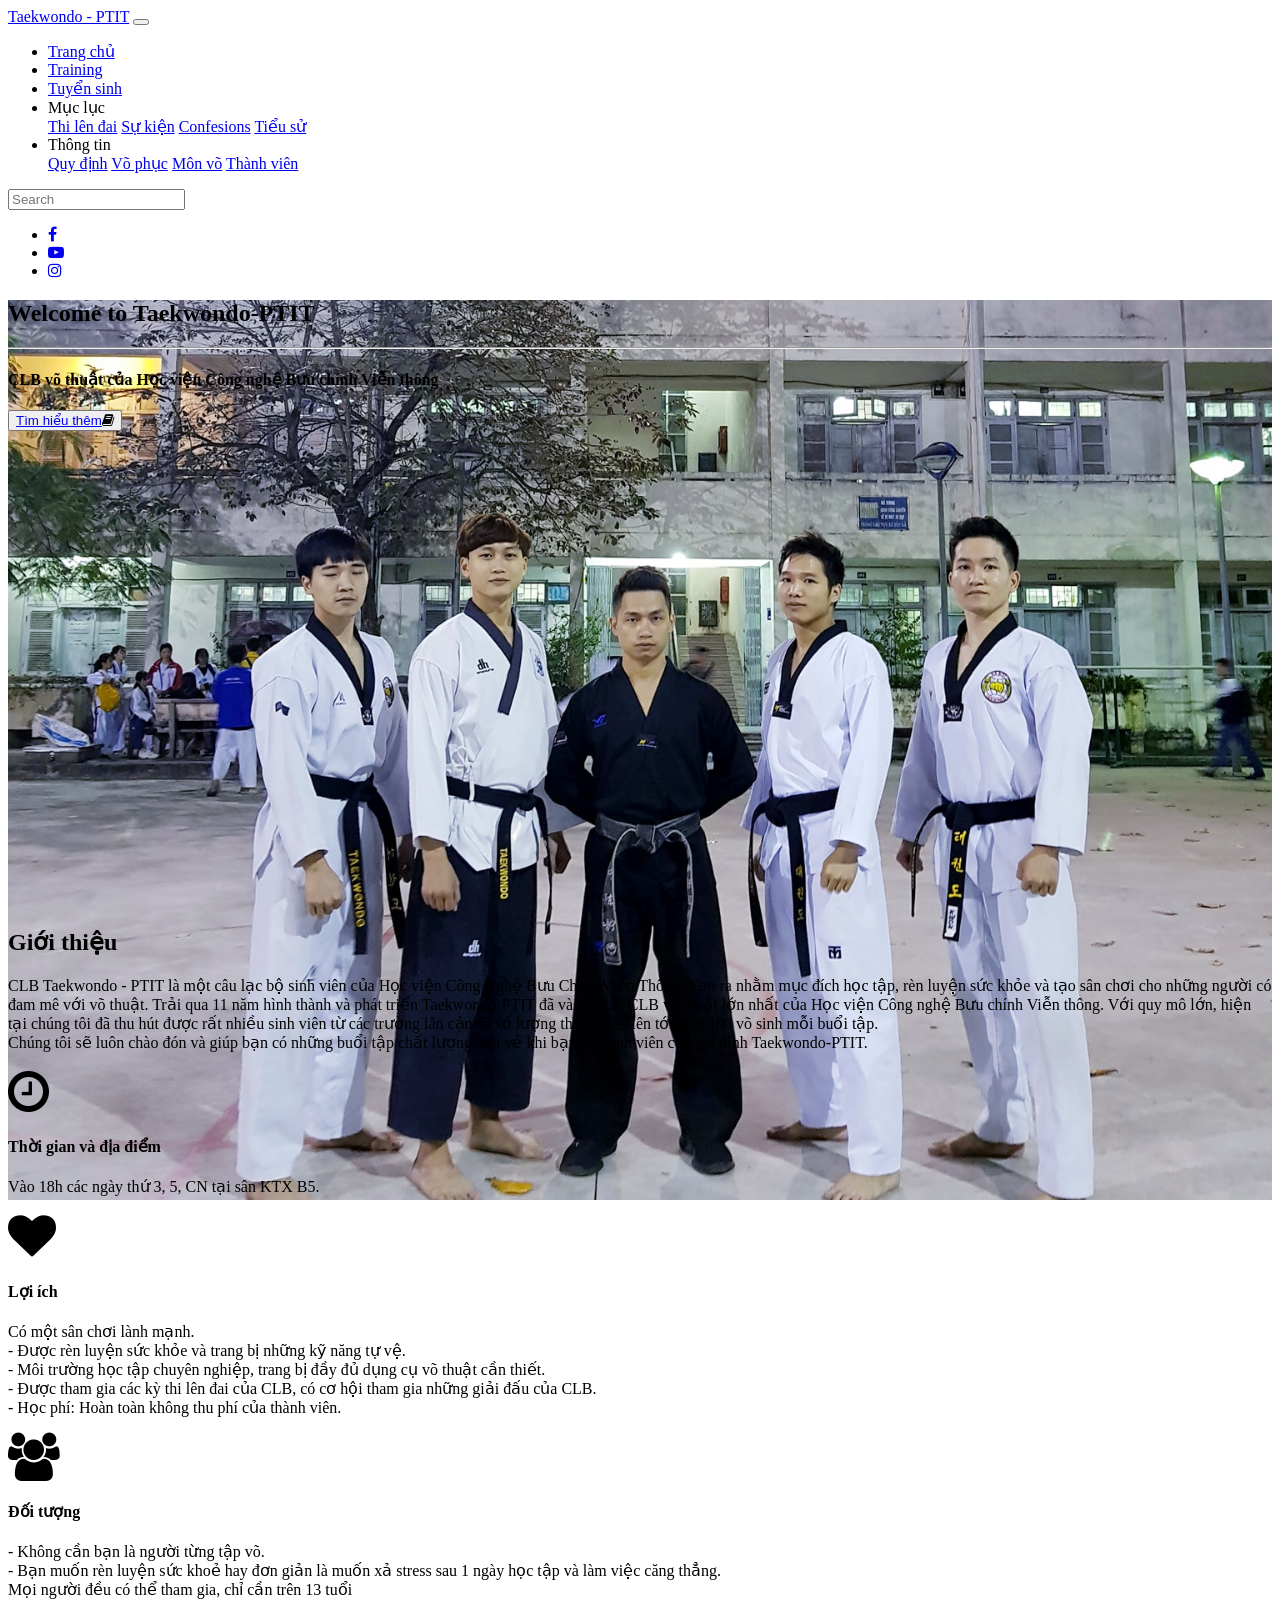
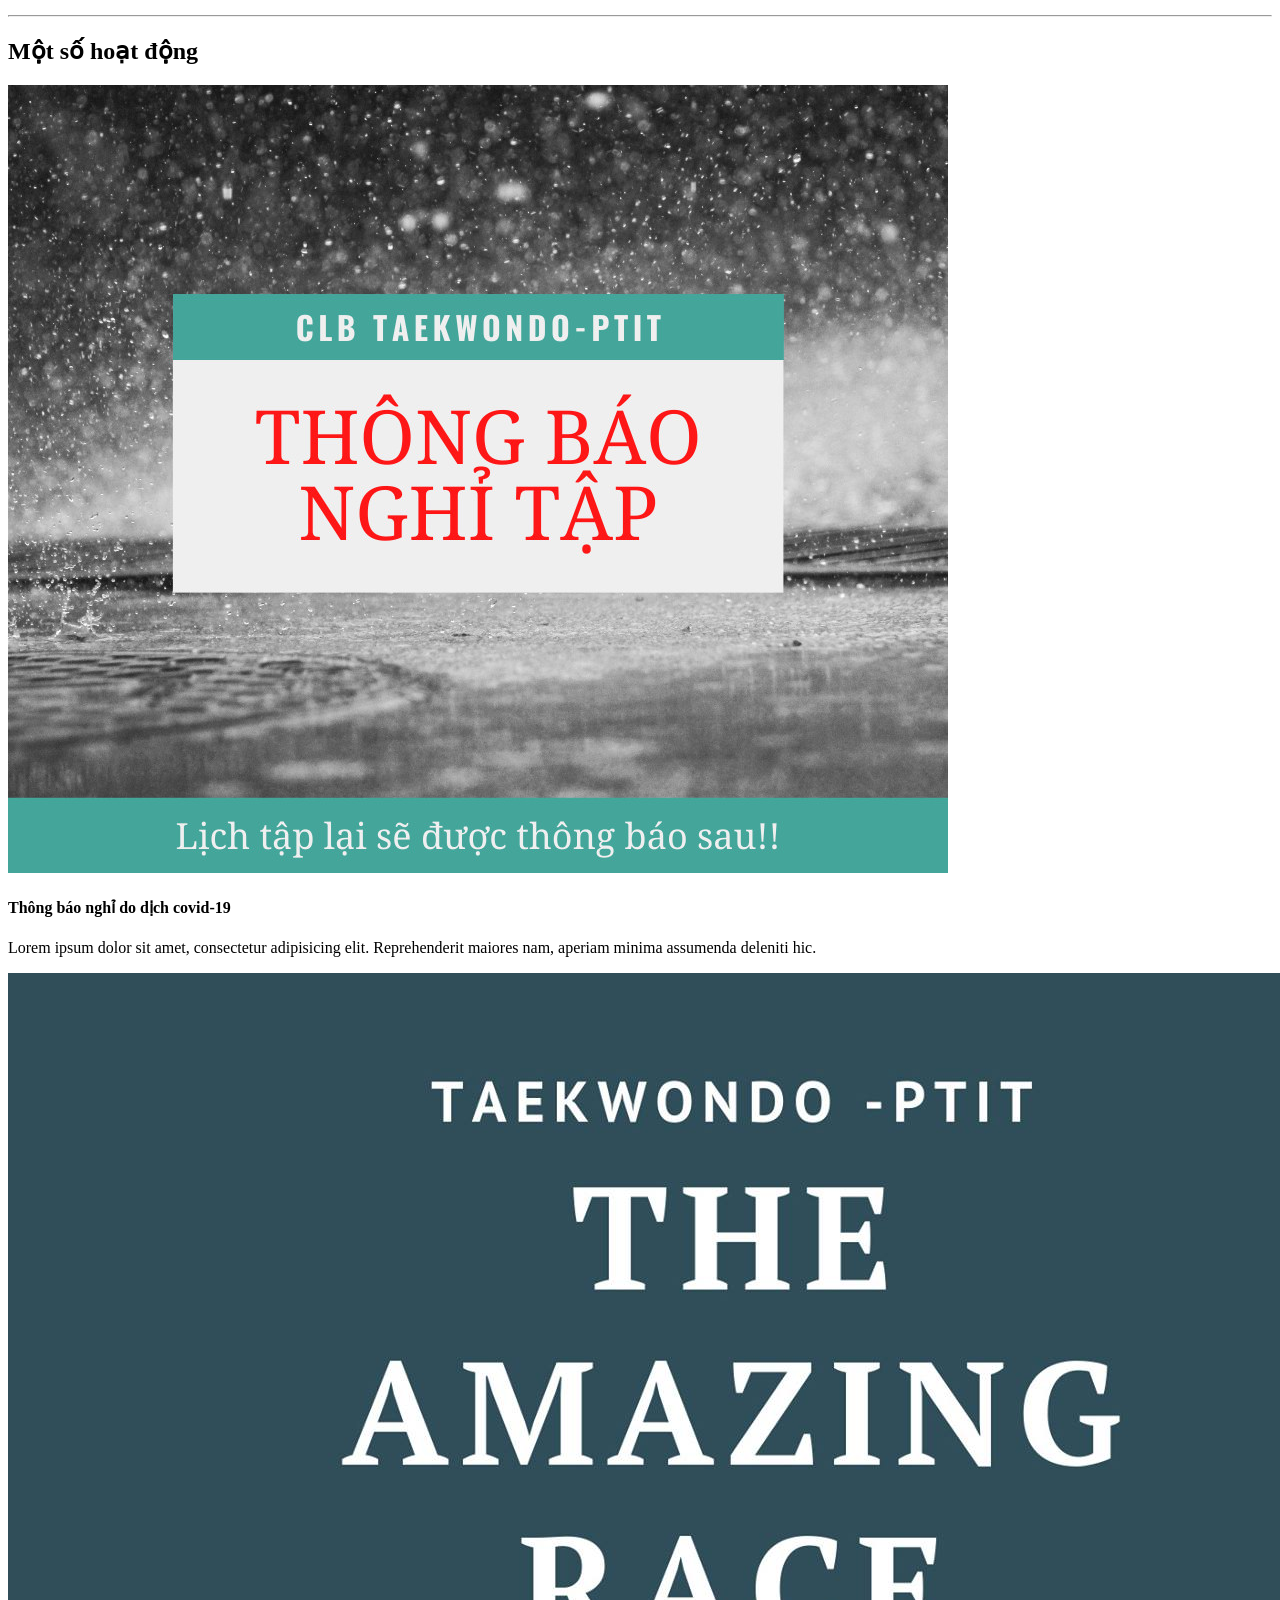
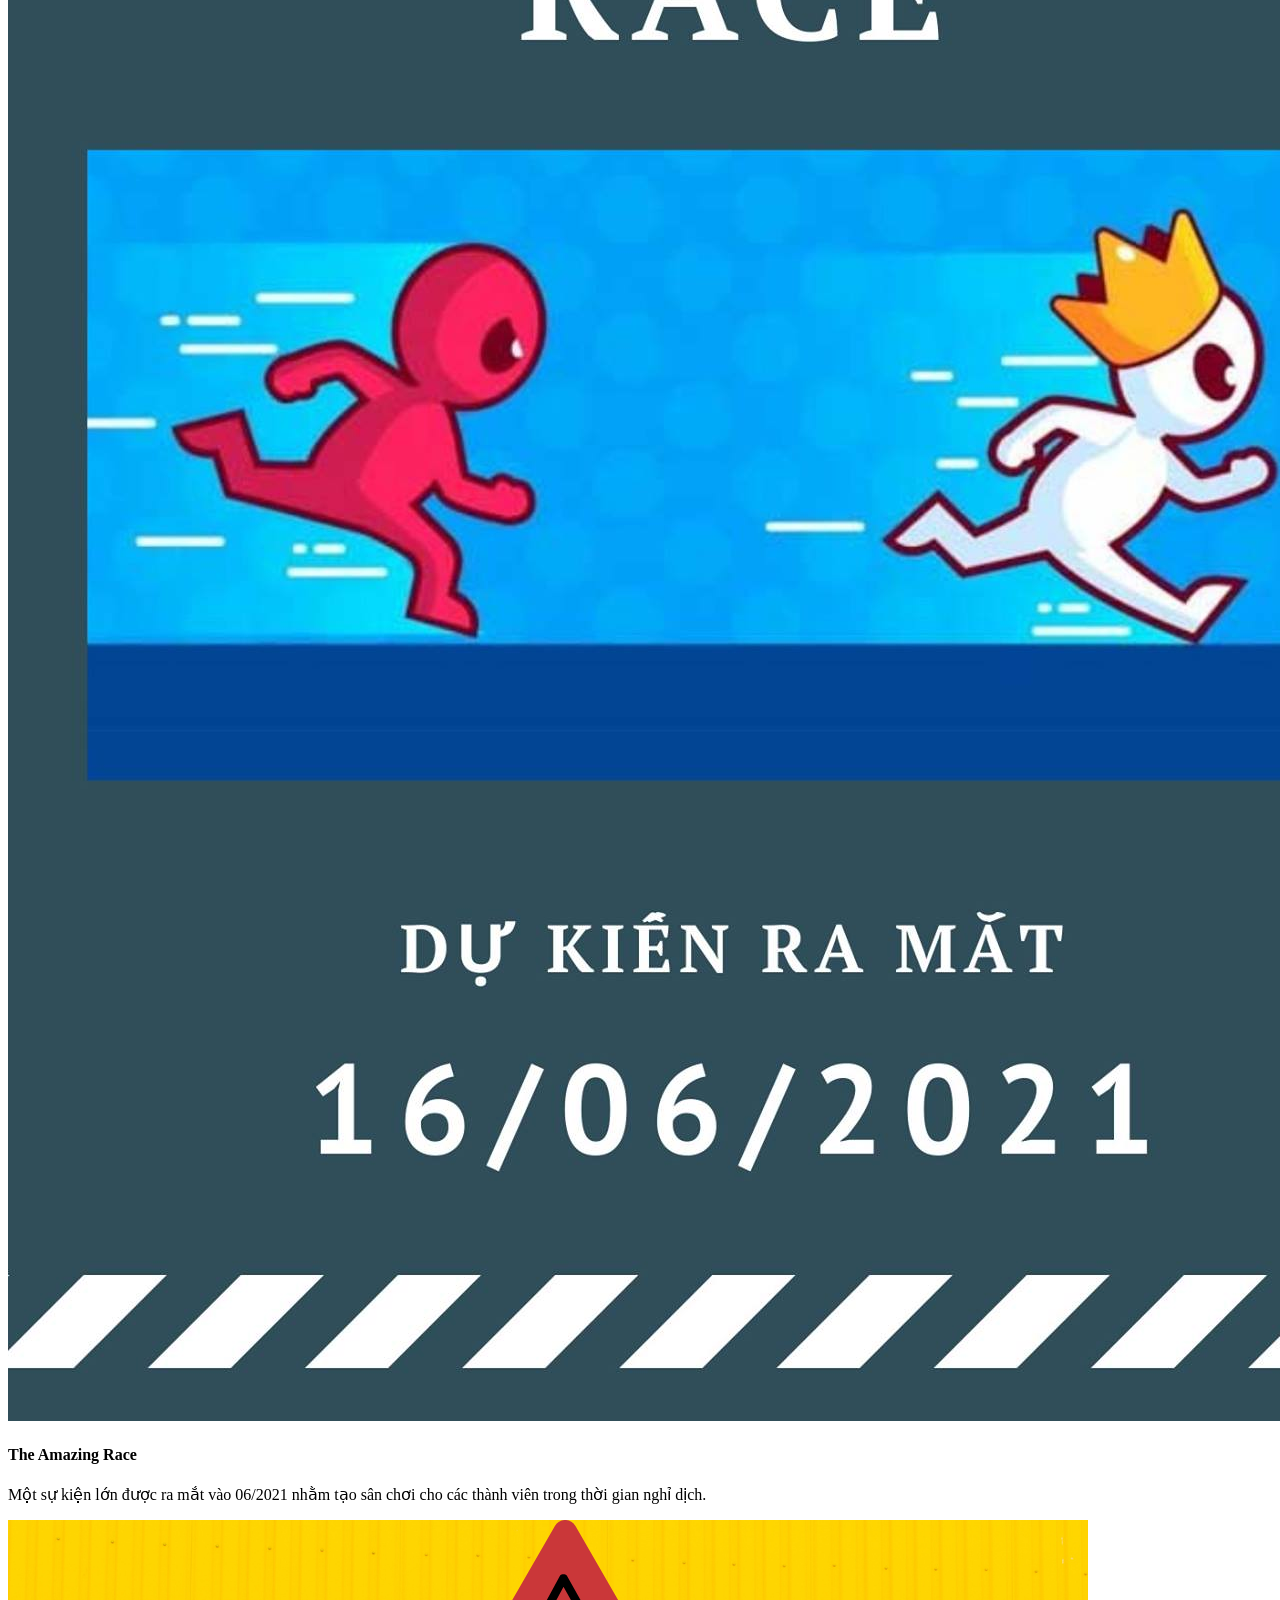
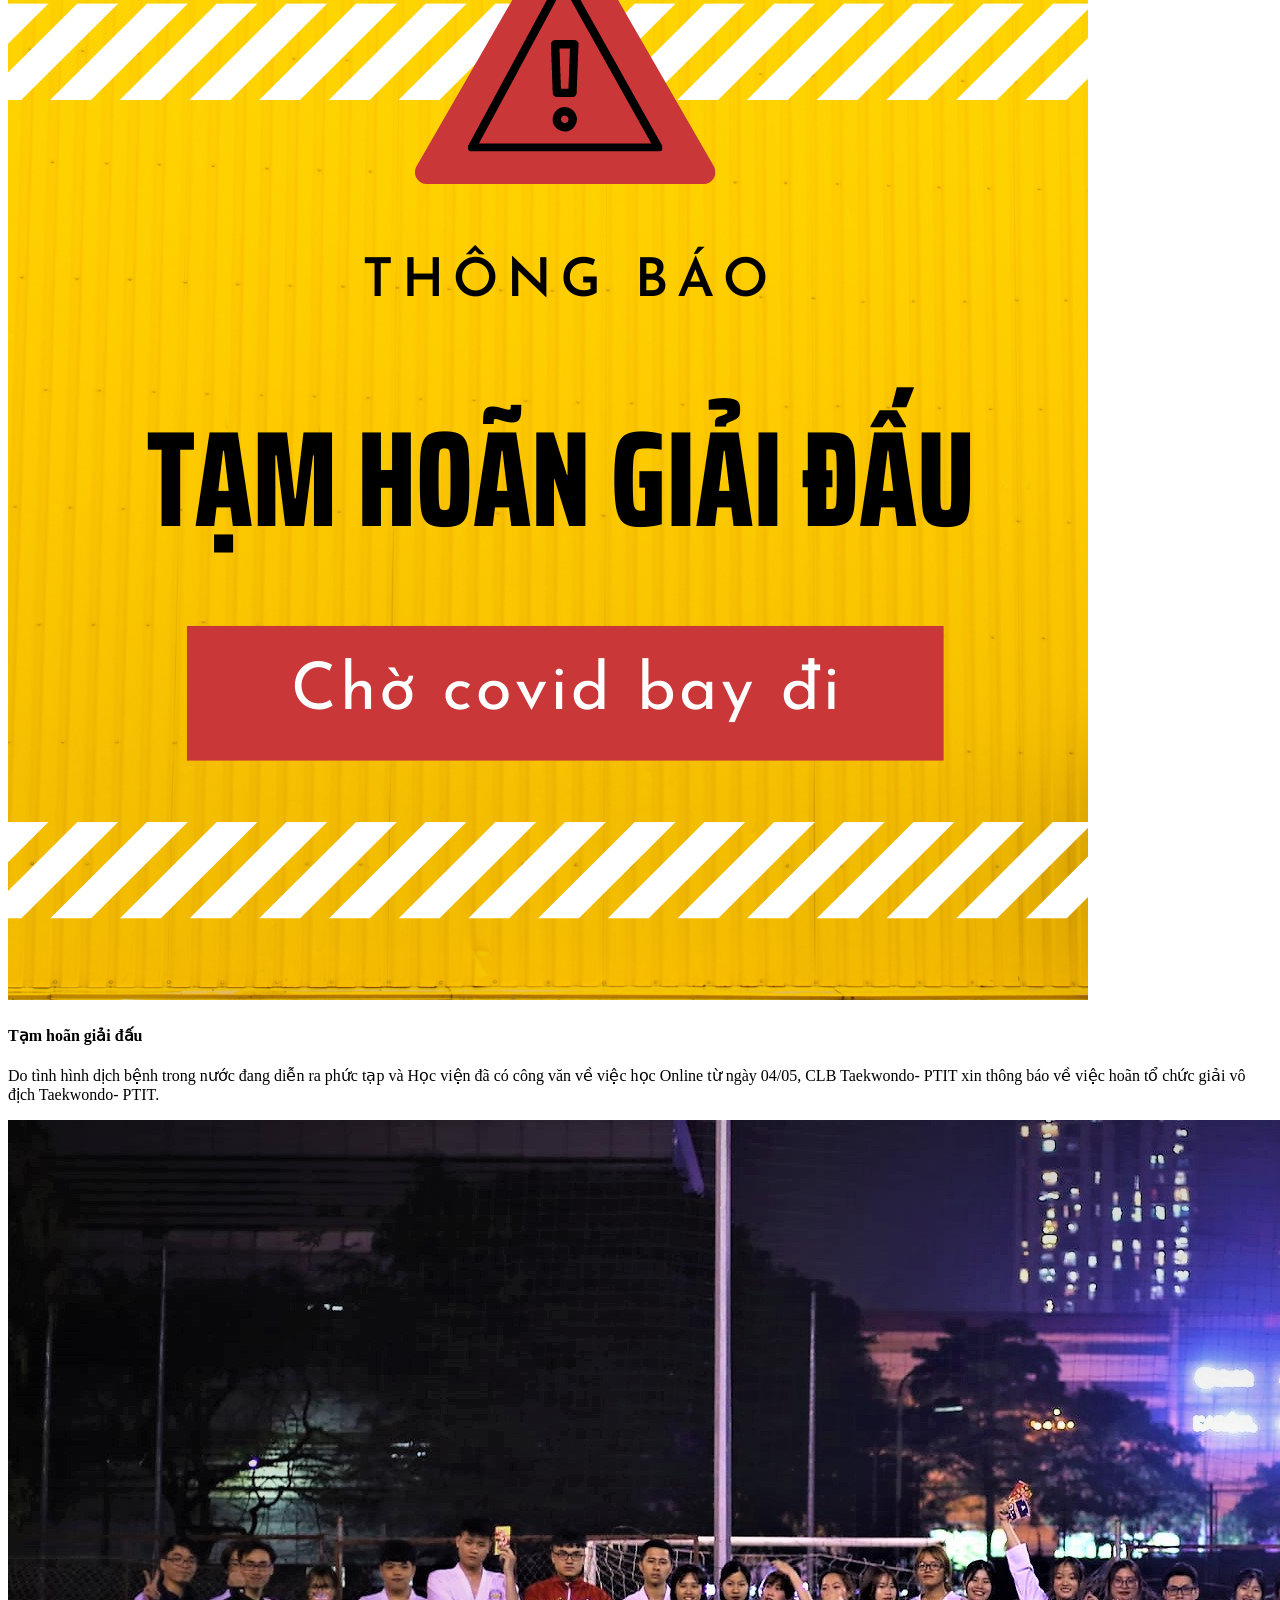
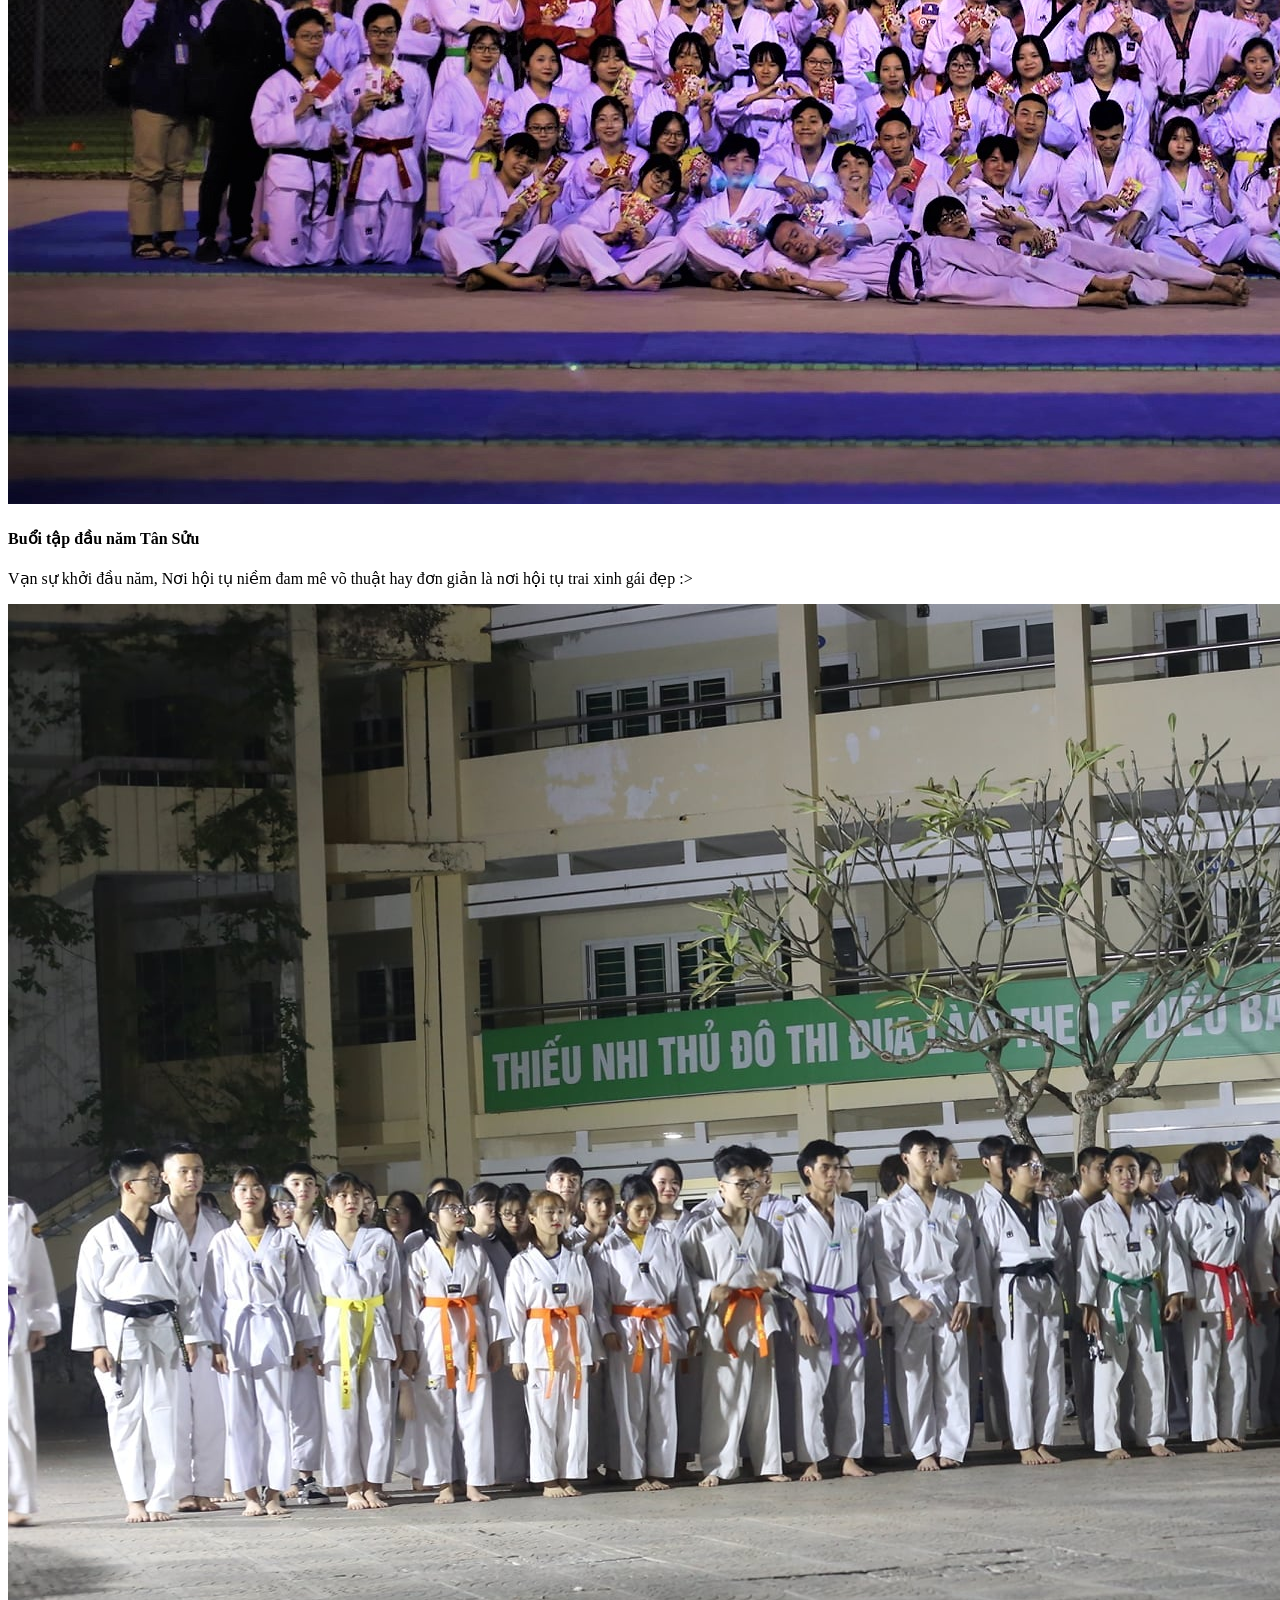
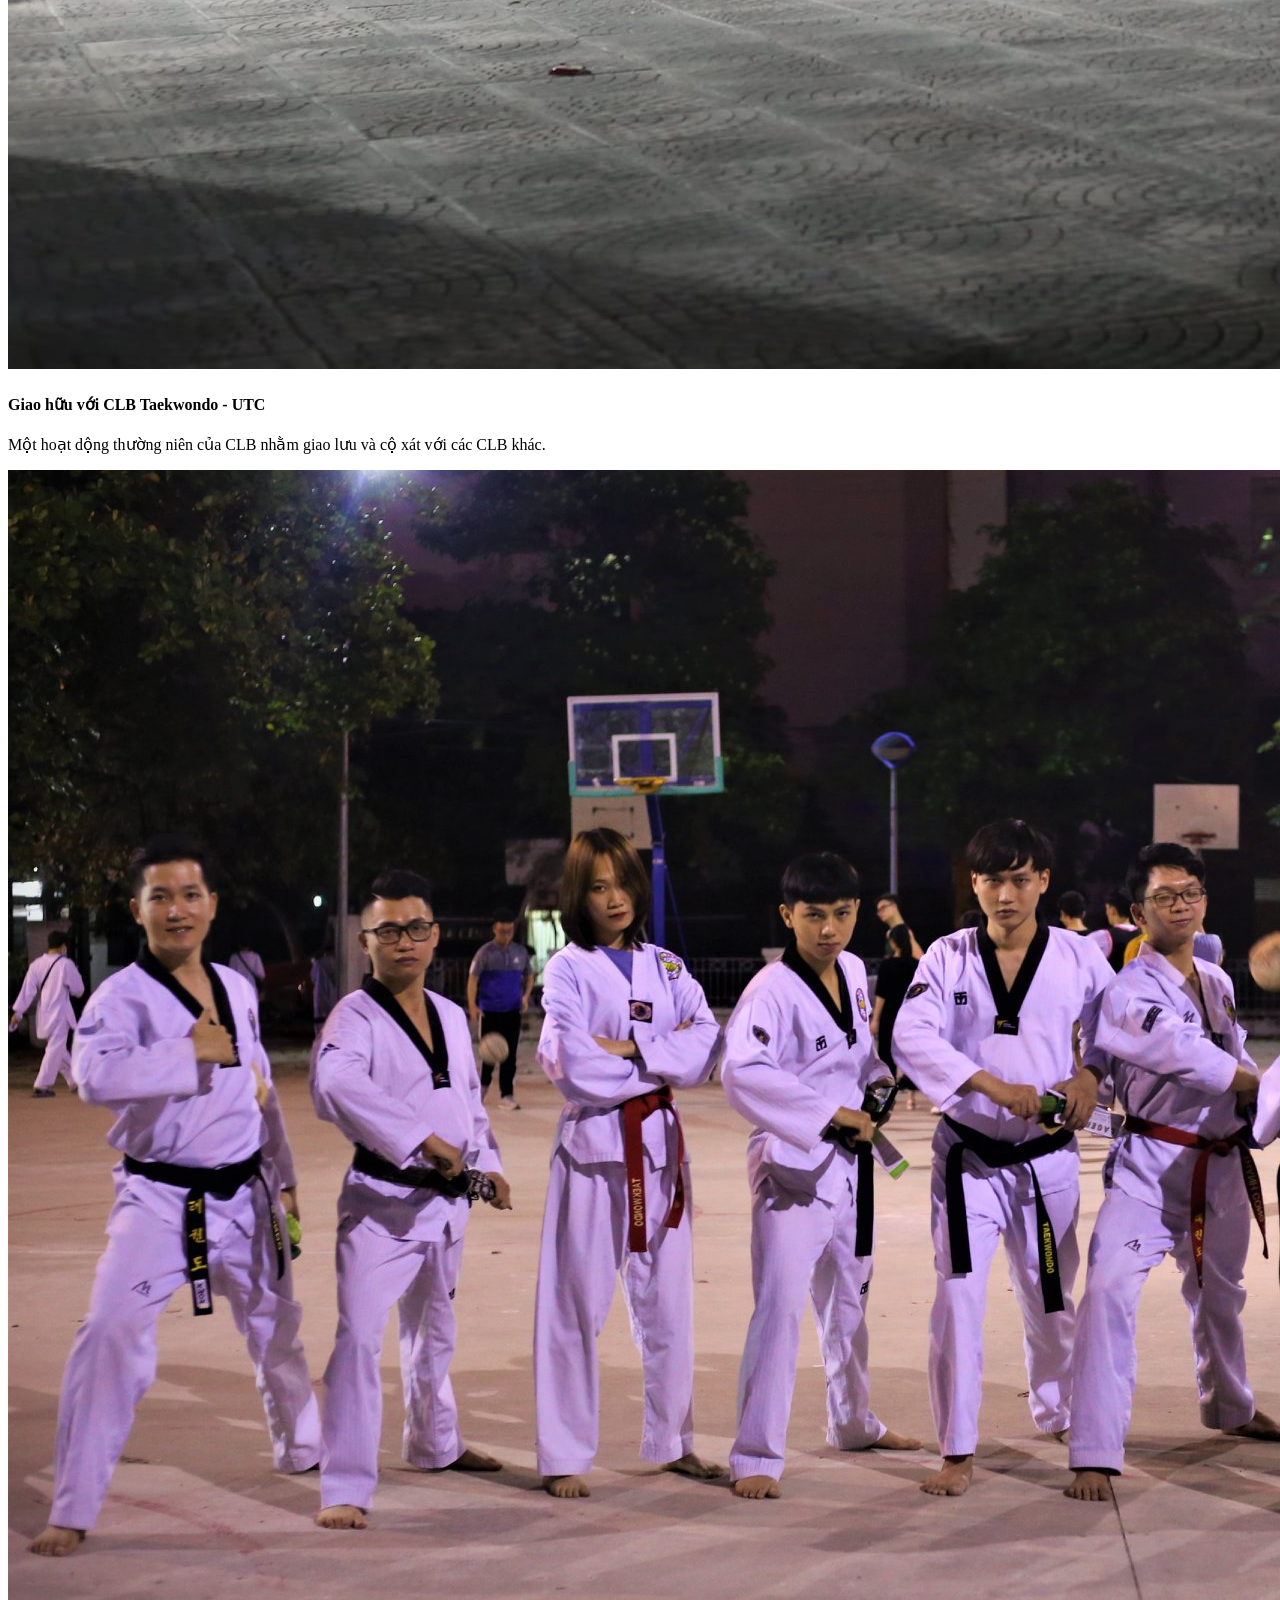
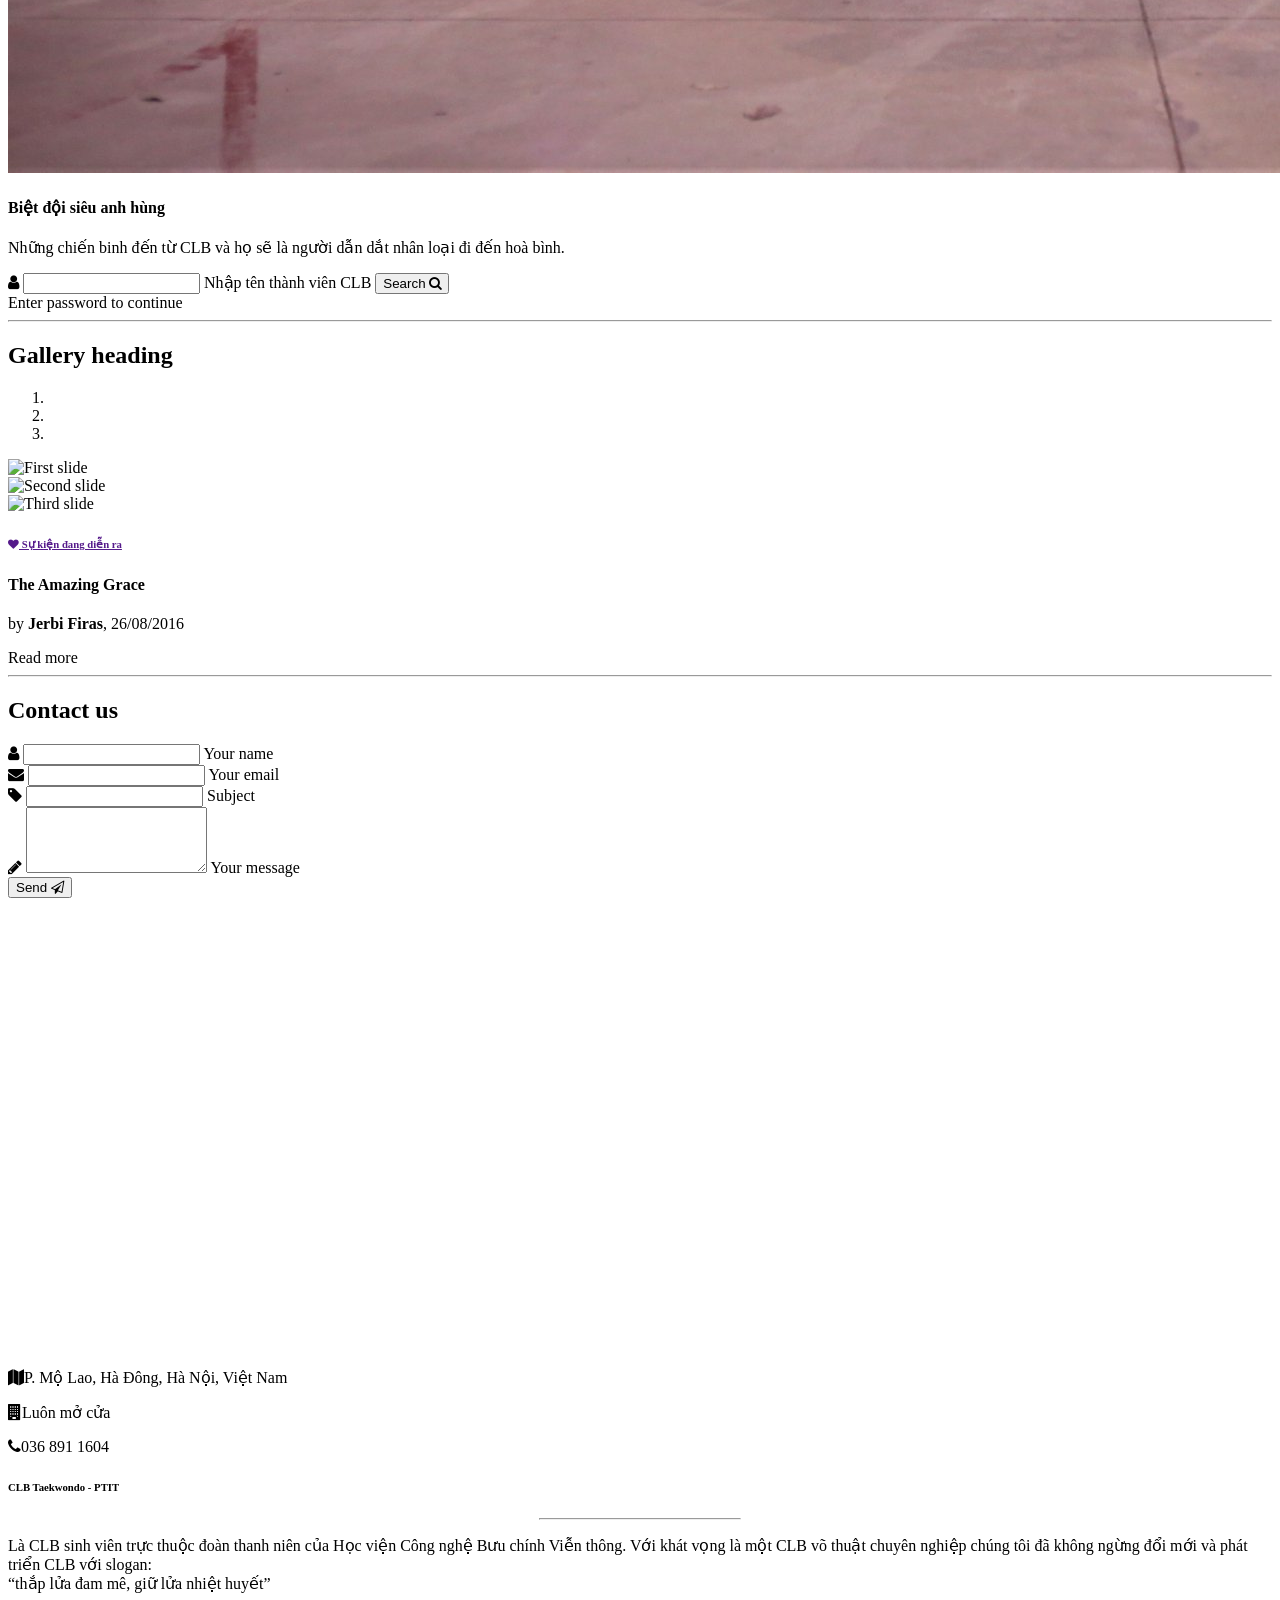
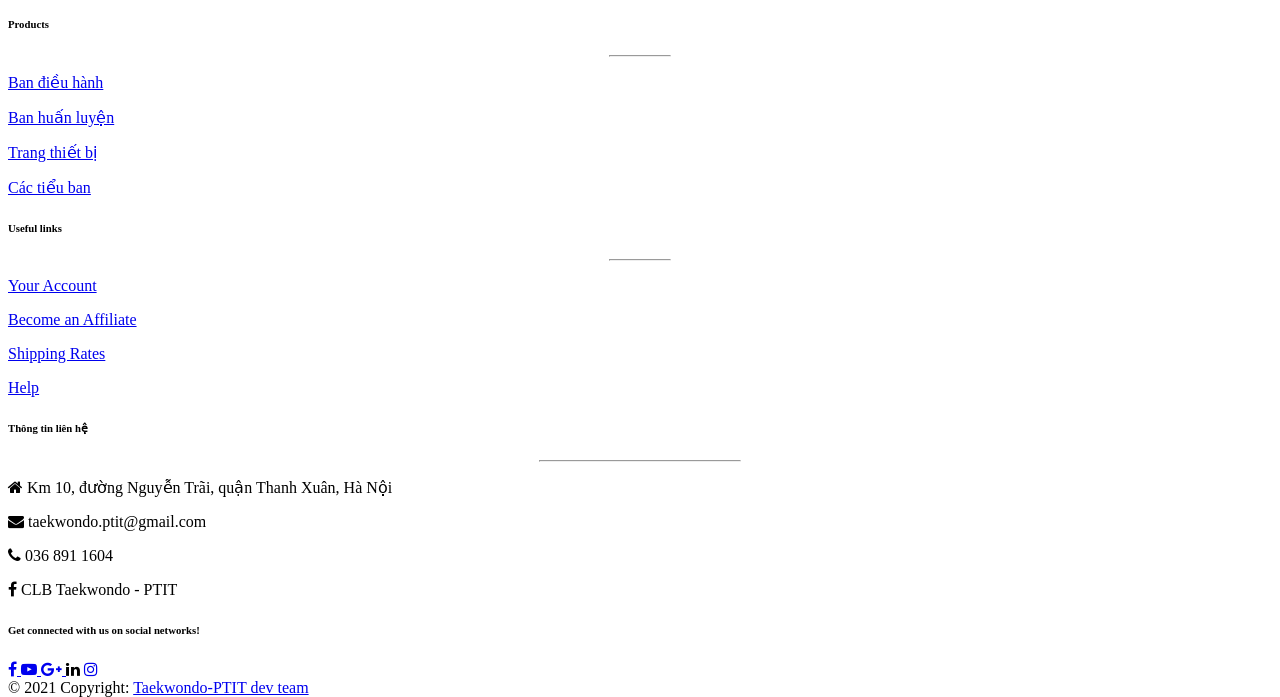
==== index.html @ e858c03c "suatrangsignup" ====
<!DOCTYPE html>
<html lang="en">

<head>
    <meta charset="utf-8">
    <meta name="viewport" content="width=device-width, initial-scale=1, shrink-to-fit=no">
    <meta http-equiv="x-ua-compatible" content="ie=edge">
    <link rel="shortcut icon" href="/favicon.ico">
    <title>Câu lạc bộ Taekwondo-PTIT</title>
    <!-- Font Awesome -->
    <link rel="stylesheet" href="https://maxcdn.bootstrapcdn.com/font-awesome/4.7.0/css/font-awesome.min.css">
    <!-- Bootstrap core CSS -->
    <link href="css/bootstrap.min.css" rel="stylesheet">
    <!-- Material Design Bootstrap -->
    <link href="css/mdb.min.css" rel="stylesheet">
    <!-- Your custom styles (optional) -->
    <link href="css/style.css" rel="stylesheet">
</head>

<body>
  <!--Main Navigation-->
  <header>
    <!--Navbar-->

    <nav class="navbar navbar-expand-lg navbar-dark fixed-top scrolling-navbar">

        <div class="container">

            <!-- Navbar brand -->
            <a class="navbar-brand" href="#">Taekwondo - PTIT</a>

            <!-- Collapse button -->
            <button class="navbar-toggler" type="button" data-toggle="collapse" data-target="#basicExampleNav" aria-controls="basicExampleNav"
                aria-expanded="false" aria-label="Toggle navigation">
                <span class="navbar-toggler-icon"></span>
            </button>

            <!-- Collapsible content -->
            <div class="collapse navbar-collapse" id="basicExampleNav">

                <!-- Links -->

<ul class="navbar-nav mr-auto smooth-scroll">
                    <li class="nav-item active">
                        <a class="nav-link" href="index.html">Trang chủ
                            <span class="sr-only">(current)</span>
                        </a>
                    </li>
                    <li class="nav-item">
                        <a class="nav-link" href="http://quiz.taek.cf">Training</a>
                    </li>
                    <li class="nav-item">
                        <a class="nav-link" href="signup.html">Tuyển sinh</a>
                    </li>

                    <!-- Dropdown -->
                    <li class="nav-item dropdown">
                        <a class="nav-link dropdown-toggle" id="navbarDropdownMenuLink" data-toggle="dropdown" aria-haspopup="true" aria-expanded="false">Mục lục</a>
                        <div class="dropdown-menu dropdown-primary" aria-labelledby="navbarDropdownMenuLink">
                            <a class="dropdown-item" href="#">Thi lên đai</a>
                            <a class="dropdown-item" href="#">Sự kiện</a>
                            <a class="dropdown-item" href="#">Confesions</a>
                            <a class="dropdown-item" href="#">Tiểu sử</a>
                        </div>
                    </li>

                    <li class="nav-item dropdown">
                        <a class="nav-link dropdown-toggle" id="navbarDropdownMenuLink" data-toggle="dropdown" aria-haspopup="true" aria-expanded="false">Thông tin</a>
                        <div class="dropdown-menu dropdown-primary" aria-labelledby="navbarDropdownMenuLink">
                            <a class="dropdown-item" href="#">Quy định</a>
                            <a class="dropdown-item" href="/vophuc.html">Võ phục</a>
                            <a class="dropdown-item" href="#">Môn võ</a>
                            <a class="dropdown-item" href="#">Thành viên</a>
                        </div>
                    </li>
                </ul>
                <!-- Links -->

                <form class="form-inline">
                    <div class="md-form mt-0">
                        <input class="form-control mr-sm-2" type="text" placeholder="Search" aria-label="Search">
                    </div>
                </form>
            </div>
            <!-- Collapsible content -->
            <!-- Social Icon  -->
            <ul class="navbar-nav nav-flex-icons">
                <li class="nav-item">
                    <a class="nav-link" href="https://www.facebook.com/taekwondo.ptit"><i class="fa fa-facebook"></i></a>
                </li>
                <li class="nav-item">
                    <a class="nav-link" href="https://www.youtube.com/c/PTITTaekwondo/featured"><i class="fa fa-youtube-play"></i></a>
                </li>
                <li class="nav-item">
                    <a class="nav-link" href="https://www.instagram.com/taekwondo.ptit/"><i class="fa fa-instagram"></i></a>
                </li>
            </ul>
        </div>
    </nav>
    <!--Mask-->
<div id="intro" class="view">

  <!--Mask-->
  <div id="intro" class="view">

      <div class="mask rgba-black-strong">

          <div class="container-fluid d-flex align-items-center justify-content-center h-100">

              <div class="row d-flex justify-content-center text-center">

                  <div class="col-md-10">

                      <!-- Heading -->
                      <h2 class="display-4 font-weight-bold white-text pt-5 mb-2">Welcome to Taekwondo-PTIT</h2>

                      <!-- Divider -->
                      <hr class="hr-light">

                      <!-- Description -->
                      <h4 class="white-text my-4">CLB võ thuật của Học viện Công nghệ Bưu chính Viễn thông</h4>
                      <button type="button" class="btn btn-outline-white"><a href="#end_headers" class="white-text my-4"><span></span>Tìm hiểu thêm</a><i class="fa fa-book ml-2"></i></button>
                      <section id="end_headers"></section>
                  </div>

              </div>

          </div>

      </div>

  </div>
  <!--/.Mask-->

</div>
<!--/.Mask-->
    <!--/.Navbar-->
  </header>
  <!--Main Navigation-->

  <!--Main layout-->
  <!--Main layout-->
  <main class="mt-5">
      <div class="container">

          <!--Section: Giới thiệu-->
          <section id="best-features">
            <!--Section: Giới thiệu-->
            <section id="Giới thiệu" class="text-center">

                <!-- Heading -->
                <h2 class="mb-5">Giới thiệu</h2>

                <!--Grid row-->
                <div class="row d-flex justify-content-center mb-4">

                    <!--Grid column-->
                    <div class="col-md-8">

                        <!-- Description -->
                        <p>CLB Taekwondo - PTIT là một câu lạc bộ sinh viên của Học viện Công Nghệ Bưu Chính Viễn Thông. Tạo ra nhằm mục đích học tập, rèn luyện sức khỏe và tạo sân chơi cho những người có đam mê với võ thuật. Trải qua 11 năm hình thành và phát triển Taekwondo-PTIT đã và đang là CLB võ thuật lớn nhất của Học viện Công nghệ Bưu chính Viễn thông.
                            Với quy mô lớn, hiện tại chúng tôi đã thu hút được rất nhiều sinh viên từ các trường lân cận và số lượng thành viên lên tới hơn 100 võ sinh mỗi buổi tập.<br>
                            Chúng tôi sẽ luôn chào đón và giúp bạn có những buổi tập chất lượng, vui vẻ khi bạn là thành viên của gia đình Taekwondo-PTIT.
                            
                        </p>
                    </div>
                    <!--Grid column-->

                </div>

                <div class="row">

                    <!--Grid column-->
                    <div class="col-md-4 mb-1">
                        <i class="fa fa-clock-o fa-3x light-green-text"></i>
                        <h4 class="my-4">Thời gian và địa điểm</h4>
                        <p>Vào 18h các ngày thứ 3, 5, CN tại sân KTX B5.
                        </p>
                    </div>
                    <!--Grid column-->

                    <!--Lợi ích-->
                    <div class="col-md-4 mb-1">
                        <i class="fa fa-heart fa-3x red-text" ></i>
                        <h4 class="my-4">Lợi ích</h4>
                        <p>Có một sân chơi lành mạnh.<br>
                            - Được rèn luyện sức khỏe và trang bị những kỹ năng tự vệ.<br>
                            - Môi trường học tập chuyên nghiệp, trang bị đầy đủ dụng cụ võ thuật cần thiết.<br>
                            - Được tham gia các kỳ thi lên đai của CLB, có cơ hội tham gia những giải đấu của CLB.<br>
                            - Học phí: Hoàn toàn không thu phí của thành viên.
                        </p>
                    </div>
                    <!--Lợi ích-->

                    <!--Đối tượng tham gia-->
                    <div class="col-md-4 mb-1">
                        <i class="fa fa-users fa-3x blue-text"></i>
                        <h4 class="my-4">Đối tượng</h4>
                        <p>
                            - Không cần bạn là người từng tập võ.<br>
                            - Bạn muốn rèn luyện sức khoẻ hay đơn giản là muốn xả stress sau 1 ngày học tập và làm việc căng thẳng. <br>
                            Mọi người đều có thể tham gia, chỉ cần trên 13 tuổi
                        </p>
                    </div>
                    <!--Đối tượng tham gia-->

                </div>
                <!--Grid row-->

              </section>
              <!--Section: Best Features-->


          </section>
          <!--Section: Best Features-->

          <hr class="my-5">

          <!--Section: Examples-->
          <!--Section: Examples-->
    <section id="examples" class="text-center">

        <!-- Heading -->
        <h2 class="mb-5 font-weight-bold">Một số hoạt động</h2>

        <!--Grid row-->
        <div class="row">

            <!--Grid column-->
            <div class="col-lg-4 col-md-12 mb-4">
                <!-- -->
                <div class="view overlay z-depth-1-half">
                    <img src="/img/hoatdong/thongbaonghi.jpg" class="img-fluid" alt="">
                    <div class="mask rgba-white-slight"></div>
                </div>

                <h4 class="my-4 font-weight-bold">Thông báo nghỉ do dịch covid-19</h4>
                <p class="grey-text">Lorem ipsum dolor sit amet, consectetur adipisicing elit. Reprehenderit maiores nam, aperiam minima
                    assumenda deleniti hic.</p>

            </div>
            <!--Grid column-->

            <!--Hoạt động mới-->
            <div class="col-lg-4 col-md-12 mb-4">

                <div class="view overlay z-depth-1-half">
                    <img src="/img/hoatdong/amazingrace.jpg" class="img-fluid" alt="">
                    <div class="mask rgba-white-slight"></div>
                </div>

                <h4 class="my-4 font-weight-bold">The Amazing Race</h4>
                <p class="grey-text">Một sự kiện lớn được ra mắt vào 06/2021 nhằm tạo sân chơi cho các thành viên trong thời gian nghỉ dịch.</p>

            </div>
            <!--Hoạt động mới-->

            <!--Grid column-->
            <div class="col-lg-4 col-md-6 mb-4">

                <div class="view overlay z-depth-1-half">
                    <img src="/img/hoatdong/tamhoangiai.png" class="img-fluid" alt="">
                    <div class="mask rgba-white-slight"></div>
                </div>

                <h4 class="my-4 font-weight-bold">Tạm hoãn giải đấu</h4>
                <p class="grey-text">Do tình hình dịch bệnh trong nước đang diễn ra phức tạp và Học viện đã có công văn về việc học Online từ ngày 04/05, CLB Taekwondo- PTIT xin thông báo về việc hoãn tổ chức giải vô địch Taekwondo- PTIT.</p>

            </div>
            <!--Grid column-->

        </div>
        <!--Grid row-->

        <!--Grid row-->
        <div class="row">

            <!--Grid column-->
            <div class="col-lg-4 col-md-12 mb-4">

                <div class="view overlay z-depth-1-half">
                    <img src="/img/hoatdong/buoitapdaunam.jpg" class="img-fluid" alt="">
                    <div class="mask rgba-white-slight"></div>
                </div>

                <h4 class="my-4 font-weight-bold">Buổi tập đầu năm Tân Sửu</h4>
                <p class="grey-text">Vạn sự khởi đầu năm,
                    Nơi hội tụ niềm đam mê võ thuật hay đơn giản là nơi hội tụ trai xinh gái đẹp :></p>

            </div>
            <!--Grid column-->

            <!--Grid column-->
            <div class="col-lg-4 col-md-6 mb-4">

                <div class="view overlay z-depth-1-half">
                    <img src="/img/hoatdong/giaohuuUTC.jpg" class="img-fluid" alt="">
                    <div class="mask rgba-white-slight"></div>
                </div>

                <h4 class="my-4 font-weight-bold">Giao hữu với CLB Taekwondo - UTC</h4>
                <p class="grey-text">Một hoạt dộng thường niên của CLB nhằm giao lưu và cộ xát với các CLB khác.</p>

            </div>
            <!--Grid column-->

            <!--Grid column-->
            <div class="col-lg-4 col-md-6 mb-4">

                <div class="view overlay z-depth-1-half">
                    <img src="/img/hoatdong/bietdoisieuanhhung.jpg" class="img-fluid" alt="">
                    <div class="mask rgba-white-slight"></div>
                </div>

                <h4 class="my-4 font-weight-bold">Biệt đội siêu anh hùng</h4>
                <p class="grey-text">Những chiến binh đến từ CLB và họ sẽ là người dẫn dắt nhân loại đi đến hoà bình.</p>

            </div>
            <!--Grid column-->

        </div>
        <!--Grid row-->

    </section>
    <section>
    <!--Section: Examples-->
          <!--Section: Examples-->
    <div class="row">
        <div class="col-lg-5 col-md-12">
			<div class="md-form form-sm"> <i class="fa fa-user prefix grey-text"></i>
			  <input type="text" id="searchInput" class="form-control form-control-sm" autocomplete="off">
			  <label for="searchInput">Nhập tên thành viên CLB</label>
				  <button class="btn btn-primary" id="searchButton">Search <i class="fa fa-search ml-1"></i></button>
			  <div class="text-center mt-4">
			  </div>
		   </div>
			<div class="loginForm">
			    <label class="loginForm"for="password">Enter password to continue</label>
			    <input type="password" class="loginForm form-control form-control-sm" id="passwordInput" placeholder="Password" style="display: none;" width="500px" height="30px">
			    <button type="button" class="loginForm btn btn-primary" id="loginButton" style="display: none;">Login <i class="fa fa-sign-in ml-1"></i></button>
			</div>
            <div id="searchResult"></div>
		</div>
        
    </div>
    </section>
          <hr class="my-5">

          <!--Section: Gallery-->
          <!--Section: Gallery-->
  <section id="gallery">

      <!-- Heading -->
      <h2 class="mb-5 font-weight-bold text-center">Gallery heading</h2>

      <!--Grid row-->
      <div class="row">

          <!--Grid column-->
          <!--Grid column-->
<div class="col-md-6 mb-4">

    <!--Carousel Wrapper-->
    <div id="carousel-example-1z" class="carousel slide carousel-fade" data-ride="carousel">
        <!--Indicators-->
        <ol class="carousel-indicators">
            <li data-target="#carousel-example-1z" data-slide-to="0" class="active"></li>
            <li data-target="#carousel-example-1z" data-slide-to="1"></li>
            <li data-target="#carousel-example-1z" data-slide-to="2"></li>
        </ol>
        <!--/.Indicators-->
        <!--Slides-->
        <div class="carousel-inner z-depth-1-half" role="listbox">
            <!--First slide-->
            <div class="carousel-item active">
                <img class="d-block w-100" src="/img/hoatdong/sukien/theamazingrace2021/BlueMoon.jpg" alt="First slide">
            </div>
            <!--/First slide-->
            <!--Second slide-->
            <div class="carousel-item">
                <img class="d-block w-100" src="https://mdbootstrap.com/img/Photos/Others/images/85.jpg" alt="Second slide">
            </div>
            <!--/Second slide-->
            <!--Third slide-->
            <div class="carousel-item">
                <img class="d-block w-100" src="https://mdbootstrap.com/img/Photos/Others/images/86.jpg" alt="Third slide">
            </div>
            <!--/Third slide-->
        </div>
        <!--/.Slides-->
        <!--Controls-->
        <a class="carousel-control-prev" href="#carousel-example-1z" role="button" data-slide="prev">
            <span class="carousel-control-prev-icon" aria-hidden="true"></span>
            <span class="sr-only">Previous</span>
        </a>
        <a class="carousel-control-next" href="#carousel-example-1z" role="button" data-slide="next">
            <span class="carousel-control-next-icon" aria-hidden="true"></span>
            <span class="sr-only">Next</span>
        </a>
        <!--/.Controls-->
    </div>
    <!--/.Carousel Wrapper-->

</div>
<!--Grid column-->
          <div class="col-md-6 mb-4">
            <!--Grid column-->
            <div class="col-md-6">

                <!--Excerpt-->
                <a href="" class="teal-text">
                    <h6 class="pb-1"><i class="fa fa-heart"></i><strong> Sự kiện đang diễn ra </strong></h6>
                </a>
                <h4 class="mb-3"><strong>The Amazing Grace</strong></h4>
                <!--cmt FB-->
                <div id="fb-root" class="col-lg-4 col-md-6"></div>
                <script async defer crossorigin="anonymous" src="https://connect.facebook.net/vi_VN/sdk.js#xfbml=1&version=v11.0&appId=285078402724803&autoLogAppEvents=1" nonce="M5iCdCdW"></script>
        
                <div class="fb-comments" data-href="https://www.facebook.com/taekwondo.ptit/posts/4247900958662551" data-width="" data-numposts="5">
                </div>
                <div class="col-lg-1 col-md-12"></div>
                <!--cmt fb-->
                <p>by <a><strong>Jerbi Firas</strong></a>, 26/08/2016</p>
                <a class="btn btn-primary btn-md">Read more</a>

            </div>
            <!--Grid column-->


          </div>
          <!--Grid column-->

          <!--Grid column-->
          <div class="col-md-6">



          </div>
          <!--Grid column-->

      </div>
      <!--Grid row-->

  </section>
  <!--Section: Gallery-->
          <!--Section: Gallery-->

          <hr class="my-5">

          <!--Section: Contact-->
          <!--Section: Contact-->
    <section id="contact">

        <!-- Heading -->
        <h2 class="mb-5 font-weight-bold text-center">Contact us</h2>

        <!--Grid row-->
        <div class="row">

          <!--Grid column-->
    <div class="col-lg-5 col-md-12">
      <!-- Form contact -->
      <form class="p-5">
        <div class="md-form form-sm"> <i class="fa fa-user prefix grey-text"></i>
          <input type="text" id="form3" class="form-control form-control-sm">
          <label for="form3">Your name</label>
        </div>
        <div class="md-form form-sm"> <i class="fa fa-envelope prefix grey-text"></i>
          <input type="text" id="form2" class="form-control form-control-sm">
          <label for="form2">Your email</label>
        </div>
        <div class="md-form form-sm"> <i class="fa fa-tag prefix grey-text"></i>
          <input type="text" id="form32" class="form-control form-control-sm">
          <label for="form34">Subject</label>
        </div>
        <div class="md-form form-sm"> <i class="fa fa-pencil prefix grey-text"></i>
          <textarea type="text" id="form8" class="md-textarea form-control form-control-sm" rows="4"></textarea>
          <label for="form8">Your message</label>
        </div>
        <div class="text-center mt-4">
          <button class="btn btn-primary">Send <i class="fa fa-paper-plane-o ml-1"></i></button>
        </div>
      </form>
      <!-- Form contact -->
    </div>
    <!--Grid column-->
        <div class="col-lg-2 col-md-12">



        </div>
        <!--Grid column-->

        <!--Grid column-->
        <div class="col-lg-5 col-md-12">

          <!--Google map-->
          <!-- <div id="map-container" class="z-depth-1-half map-container mb-5" style="height: 400px"></div> -->
          <iframe src="https://www.google.com/maps/embed?pb=!1m18!1m12!1m3!1d59614.138624759544!2d105.74406439994821!3d20.95718654436127!2m3!1f0!2f0!3f0!3m2!1i1024!2i768!4f13.1!3m3!1m2!1s0x3135ade1a3c1bb5d%3A0x5672057fb1892ed3!2zSOG7jWMgVmnhu4duIEPDtG5nIG5naOG7hyBCxrB1IENow61uaCBWaeG7hW4gVGjDtG5nIEjDoCBO4buZaQ!5e0!3m2!1svi!2s!4v1624217800967!5m2!1svi!2s" width="100%" height="450" style="border:0;" allowfullscreen="" loading="lazy"></iframe>
          <!--Grid row-->
          <div class="row text-center">

              <!--Grid column-->
              <div class="col-lg-4 col-md-12 mb-3">

                  <p><i class="fa fa-map fa-1x mr-2 grey-text"></i>P. Mộ Lao, Hà Đông, Hà Nội, Việt Nam</p>

              </div>
              <!--Grid column-->

              <!--Grid column-->
              <div class="col-lg-4 col-md-6 mb-3">

                  <p><i class="fa fa-building fa-1x mr-2 grey-text"></i>Luôn mở cửa</p>

              </div>
              <!--Grid column-->

              <!--Grid column-->
              <div class="col-lg-4 col-md-6 mb-3">

                  <p><i class="fa fa-phone fa-1x mr-2 grey-text"></i>036 891 1604</p>

              </div>
              <!--Grid column-->

          </div>
          <!--Grid row-->
          <!--Thông tin thành viên-->
        </div>
        <div class="col-lg-3 col-md-12"> </div>
        <div class="col-lg-3 col-md-12"> </div>

        <!--Grid column-->
        <div class="col-lg-5 col-md-12"> </div>
        <div class="col-lg-6 col-md-12">
		</div>
        <div class="col-lg-3 col-md-12"> </div>

<script>
    var searchInput     = document.getElementById("searchInput");
	var searchButton    = document.getElementById("searchButton");
	var passwordInput   = document.getElementById("passwordInput");
	var loginButton     = document.getElementById("loginButton");
    var password;
    var memberXML = new Document;
    var memberArray = new Array();
    var xget = new XMLHttpRequest();
	xget.onreadystatechange = function() {
        if (this.readyState == 4 && this.status == 200) {
        memberXML = this.responseXML;
        password = getPassword(memberXML);
        memberArray = createMemberArray(memberXML);
        autocomplete(searchInput, memberArray);
        }
    };
    xget.open("GET", "members.xml", true);
    xget.send();

    function autocomplete(inp, arr) {
        var currentFocus;
        inp.addEventListener("input", function(e) {
            var a, b, i, val = this.value;
            closeAllLists();
            if (!val) { return false;}
            currentFocus = -1;
            a = document.createElement("DIV");
            a.setAttribute("id", this.id + "autocomplete-list");
            a.setAttribute("class", "autocomplete-items");
            this.parentNode.appendChild(a);
            for (i = 0; i < arr.length; i++) {
                if (normalizeString(arr[i]).includes(normalizeString(val))) {
                    var index = normalizeString(arr[i]).indexOf(normalizeString(val));
                    b = document.createElement("DIV");
                    b.innerHTML = arr[i].substr(0, index);
                    b.innerHTML += "<strong>" + arr[i].substr(index, val.length) + "</strong>";
                    b.innerHTML += arr[i].substr(index + val.length);
                    b.innerHTML += "<input type='hidden' value='" + arr[i] + "'>";
                    b.addEventListener("click", function(e) {
                        inp.value = this.getElementsByTagName("input")[0].value;
                        closeAllLists();
                        searchButton.click();
                    });
                    a.appendChild(b);
                }
            }
        });

        inp.addEventListener("keydown", function(e) {
            var x = document.getElementById(this.id + "autocomplete-list");
            if (x) x = x.getElementsByTagName("div");
            if (e.keyCode == 40) {
                currentFocus++;
                addActive(x);
            } else if (e.keyCode == 38) { 
                currentFocus--;
                addActive(x);
            } else if (e.keyCode == 13) {
                e.preventDefault();
                if (currentFocus > -1) {
                    if (x) x[currentFocus].click();
                }
            }
        });

        function addActive(x) {
            if (!x) return false;
            removeActive(x);
            if (currentFocus >= x.length) currentFocus = 0;
            if (currentFocus < 0) currentFocus = (x.length - 1);
            x[currentFocus].classList.add("autocomplete-active");
        }

        function removeActive(x) {
            for (var i = 0; i < x.length; i++) {
                x[i].classList.remove("autocomplete-active");
            }
        }

        function closeAllLists(elmnt) {
            var x = document.getElementsByClassName("autocomplete-items");
            for (var i = 0; i < x.length; i++) {
                if (elmnt != x[i] && elmnt != inp) {
                    x[i].parentNode.removeChild(x[i]);
                }
            }
        }
        
        document.addEventListener("click", function (e) {
        closeAllLists(e.target);
    });
  }

    function normalizeString(str) {
        return nonAccentVietnamese(str).toUpperCase();
    }

    function nonAccentVietnamese(str) {
        str = str.toLowerCase();
        //     We can also use this instead of from line 11 to line 17
        //     str = str.replace(/\u00E0|\u00E1|\u1EA1|\u1EA3|\u00E3|\u00E2|\u1EA7|\u1EA5|\u1EAD|\u1EA9|\u1EAB|\u0103|\u1EB1|\u1EAF|\u1EB7|\u1EB3|\u1EB5/g, "a");
        //     str = str.replace(/\u00E8|\u00E9|\u1EB9|\u1EBB|\u1EBD|\u00EA|\u1EC1|\u1EBF|\u1EC7|\u1EC3|\u1EC5/g, "e");
        //     str = str.replace(/\u00EC|\u00ED|\u1ECB|\u1EC9|\u0129/g, "i");
        //     str = str.replace(/\u00F2|\u00F3|\u1ECD|\u1ECF|\u00F5|\u00F4|\u1ED3|\u1ED1|\u1ED9|\u1ED5|\u1ED7|\u01A1|\u1EDD|\u1EDB|\u1EE3|\u1EDF|\u1EE1/g, "o");
        //     str = str.replace(/\u00F9|\u00FA|\u1EE5|\u1EE7|\u0169|\u01B0|\u1EEB|\u1EE9|\u1EF1|\u1EED|\u1EEF/g, "u");
        //     str = str.replace(/\u1EF3|\u00FD|\u1EF5|\u1EF7|\u1EF9/g, "y");
        //     str = str.replace(/\u0111/g, "d");
        str = str.replace(/à|á|ạ|ả|ã|â|ầ|ấ|ậ|ẩ|ẫ|ă|ằ|ắ|ặ|ẳ|ẵ/g, "a");
        str = str.replace(/è|é|ẹ|ẻ|ẽ|ê|ề|ế|ệ|ể|ễ/g, "e");
        str = str.replace(/ì|í|ị|ỉ|ĩ/g, "i");
        str = str.replace(/ò|ó|ọ|ỏ|õ|ô|ồ|ố|ộ|ổ|ỗ|ơ|ờ|ớ|ợ|ở|ỡ/g, "o");
        str = str.replace(/ù|ú|ụ|ủ|ũ|ư|ừ|ứ|ự|ử|ữ/g, "u");
        str = str.replace(/ỳ|ý|ỵ|ỷ|ỹ/g, "y");
        str = str.replace(/đ/g, "d");
        // Some system encode vietnamese combining accent as individual utf-8 characters
        str = str.replace(/\u0300|\u0301|\u0303|\u0309|\u0323/g, ""); // Huyền sắc hỏi ngã nặng 
        str = str.replace(/\u02C6|\u0306|\u031B/g, ""); // Â, Ê, Ă, Ơ, Ư
        return str;
    }

    function createMemberArray(xmlDoc) {
        var Table = xmlDoc.getElementsByTagName("Table")[0];
        var arrayResult = [];
        for (let i = 1; i < Table.getElementsByTagName("Row").length; i++) {
            var name = getXML(xmlDoc, i, 1, 0);
            if (name == "") {
                break;
            }
            arrayResult.push(name);
        }
        return arrayResult;
    }

	function getPassword(xmlDoc) {
		var Table = xmlDoc.getElementsByTagName("DocumentProperties")[0];
		var Data  = Table.getElementsByTagName("Password")[0];
		var res = Data.childNodes[0];
		return res.nodeValue;
	}

	function getXML(xmlDoc, x, y, z) {
		var Table = xmlDoc.getElementsByTagName("Table")[0];
		var Row  = Table.getElementsByTagName("Row")[x];
		if (Row.getElementsByTagName("Cell").length < 2 ) {
			return "";
		}
		var Cell = Row.getElementsByTagName("Cell")[y];
		var Data = Cell.getElementsByTagName("Data")[z];
		var res = Data.childNodes[0];
		return res.nodeValue;
	}

    function strCaseCmp(a, b) {
        return typeof a === 'string' && typeof b === 'string'
            ? a.localeCompare(b, undefined, { sensitivity: 'accent' }) === 0
            : a === b;
    }

	const newRes = passwordInput.addEventListener("keyup", function (event) {
		if (event.keyCode === 13) {
			event.preventDefault();
			loginButton.click();
		}
	});

    searchButton.addEventListener("click", function (event) {
        if (searchInput.value == "") {
            document.getElementById("searchResult").innerHTML = "Vui lòng nhập tên thành viên cần tìm";
        } else {
            $(".loginForm").show();
            if (passwordInput.value === "taekwondoptit") {
                loginButton.click();
            }
        }
	});
		
	searchInput.addEventListener("keyup", function (event) {
		if (event.keyCode === 13) {
			event.preventDefault();
			searchButton.click();
		}
	});

	const newLocal = loginButton.addEventListener("click", function (event) {
		let result = "";
        if (passwordInput.value === password) {
            var xhttp = new XMLHttpRequest();
            xhttp.onreadystatechange = function () {
                if (this.readyState == 4 && this.status == 200) {
                    var xmlDoc = this.responseXML;
                    var Table = xmlDoc.getElementsByTagName("Table")[0];
                    var found_member = false;
                    for (let i = 0; i < Table.getElementsByTagName("Row").length; i++) {
                        var name = getXML(xmlDoc, i, 1, 0);
                        if (strCaseCmp(name, searchInput.value)) {
                            found_member = true;
                            for (let k = 0; k < 5; k++) {
                                var key = getXML(xmlDoc, 0, k + 1, 0);
                                var value = getXML(xmlDoc, i, k + 1, 0);
                                if (k == 4) {
                                    key = "Giới tính";
                                    switch (value) {
                                        case "g":
                                            value = "Nữ";
                                            break;

                                        case "b":
                                            value = "Nam";
                                            break;

                                        default:
                                    }
                                }
                                result += key;
                                result += ": ";
                                result += value;
                                result += "<br></br>";
                            }
                            document.getElementById("searchResult").innerHTML = result;
                        }
                    }
                    if (found_member == false) {
                        result = "Thành viên không tồn tại";
                        document.getElementById("searchResult").innerHTML = result;
                    }
                }
            };
            xhttp.open("GET", "members.xml", true);
            xhttp.send();
        } else {
            result = "Mật khẩu sai !!!";
            document.getElementById("searchResult").innerHTML = result;
        }
	});	
</script>
<!--Thông tin thành viên-->
</div>
        <!--Grid row-->

    </section>
    <!--Section: Contact-->
          <!--Section: Contact-->

      </div>
  </main>
  <!--Main layout-->
  <!--Main layout-->

  <!--Footer-->
  <!--Footer-->
  <footer class="page-footer font-small rgba-black-strong pt-4 mt-4">

      <!--Footer Links-->
      <!--Footer Links-->
<div class="container mt-5 mb-4 text-center text-md-left">
    <div class="row mt-3">

        <!--First column-->
        <div class="col-md-3 col-lg-4 col-xl-3 mb-4">
            <h6 class="text-uppercase font-weight-bold">
                <strong>CLB Taekwondo - PTIT</strong>
            </h6>
            <hr class="deep-purple accent-2 mb-4 mt-0 d-inline-block mx-auto" style="width: 200px;">
            <p>Là CLB sinh viên trực thuộc đoàn thanh niên của Học viện Công nghệ Bưu chính Viễn thông. Với khát vọng là một CLB võ thuật chuyên nghiệp chúng tôi đã không ngừng đổi mới và phát triển CLB với slogan:<br> “thắp lửa đam mê, giữ lửa nhiệt huyết”</p>
        </div>
        <!--/.First column-->

        <!--Second column-->
        <div class="col-md-2 col-lg-2 col-xl-2 mx-auto mb-4">
            <h6 class="text-uppercase font-weight-bold">
                <strong>Products</strong>
            </h6>
            <hr class="deep-purple accent-2 mb-4 mt-0 d-inline-block mx-auto" style="width: 60px;">
            <p>
                <a href="#!">Ban điều hành</a>
            </p>
            <p>
                <a href="#!">Ban huấn luyện</a>
            </p>
            <p>
                <a href="#!">Trang thiết bị</a>
            </p>
            <p>
                <a href="#!">Các tiểu ban</a>
            </p>
        </div>
        <!--/.Second column-->

        <!--Third column-->
        <div class="col-md-3 col-lg-2 col-xl-2 mx-auto mb-4">
            <h6 class="text-uppercase font-weight-bold">
                <strong>Useful links</strong>
            </h6>
            <hr class="deep-purple accent-2 mb-4 mt-0 d-inline-block mx-auto" style="width: 60px;">
            <p>
                <a href="#!">Your Account</a>
            </p>
            <p>
                <a href="#!">Become an Affiliate</a>
            </p>
            <p>
                <a href="#!">Shipping Rates</a>
            </p>
            <p>
                <a href="#!">Help</a>
            </p>
        </div>
        <!--/.Third column-->

        <!--Fourth column-->
        <div class="col-md-4 col-lg-3 col-xl-3">
            <h6 class="text-uppercase font-weight-bold">
                <strong>Thông tin liên hệ</strong>
            </h6>
            <hr class="deep-purple accent-2 mb-4 mt-0 d-inline-block mx-auto" style="width: 200px;">
            <p>
                <i class="fa fa-home mr-3"></i> Km 10, đường Nguyễn Trãi, quận Thanh Xuân, Hà Nội </p>
            <p>
                <i class="fa fa-envelope mr-3"></i> taekwondo.ptit@gmail.com</p>
            <p>
                <i class="fa fa-phone mr-3"></i> 036 891 1604</p>
            <p>
                <i class="fa fa-facebook mr-3"></i> CLB Taekwondo - PTIT
                <a class="nav-link" href="https://www.facebook.com/messages/t/310527119066641"><i class="CLB Taekwondo - PTIT"></i></a>
            </p>
        </div>
        <!--/.Fourth column-->

    </div>
</div>
<!--/.Footer Links-->
<!--Footer-->
<footer class="page-footer font-small blue">

    <!-- Social buttons -->
    <div class="primary-color">
        <div class="container">
            <!--Grid row-->
            <div class="row py-4 d-flex align-items-center">

                <!--Grid column-->
                <div class="col-md-6 col-lg-5 text-center text-md-left mb-4 mb-md-0">
                    <h6 class="mb-0 white-text">Get connected with us on social networks!</h6>
                </div>
                <!--Grid column-->

                <!--Grid column-->
                <div class="col-md-6 col-lg-7 text-center text-md-right">
                    <!--Facebook-->
                    <a class= "fb-ic" "nav-link" href="https://www.facebook.com/taekwondo.ptit">
                        <i class="fa fa-facebook white-text mr-4"> </i>
                    </a>
                    <!--Youtube-->
                    <a class="yt-ic" "nav-link" href="https://www.youtube.com/c/PTITTaekwondo/featured">
                        <i class="fa fa-youtube-play white-text mr-4"> </i>
                    </a>
                    <!--Google +-->
                    <a class="gplus-ic" href="taekwondo.ptit@gmail.com">
                        <i class="fa fa-google-plus white-text mr-4"> </i>
                    </a>
                    <!--Messenger-->
                    <a class="li-ic">
                        <i class="fa fa-linkedin white-text mr-4"> </i>
                    </a>
                    <!--Instagram-->
                    <a class="ins-ic" "nav-link" href="https://www.instagram.com/taekwondo.ptit/">
                        <i class="fa fa-instagram white-text mr-lg-4"> </i>
                    </a>
                </div>
                <!--Grid column-->

            </div>
            <!--Grid row-->
        </div>
    </div>
    <!-- Social buttons -->

    <!--Footer Links-->


              <!--First column-->

      <!--/.Footer Links-->

      <!--Copyright-->
      <!--Footer-->
<footer class="page-footer unique-color-dark pt-0">
          © 2021 Copyright:
          <a href="#"> Taekwondo-PTIT dev team </a>
      </div>
      <!--/.Copyright-->

  </footer>
  <!--/.Footer-->
  <!--Footer-->
    <!-- JQuery -->
    <script type="text/javascript" src="js/jquery-3.3.1.min.js"></script>
    <!-- Bootstrap tooltips -->
    <script type="text/javascript" src="js/popper.min.js"></script>
    <!-- Bootstrap core JavaScript -->
    <script type="text/javascript" src="js/bootstrap.min.js"></script>
    <!-- MDB core JavaScript -->
    <script type="text/javascript" src="js/mdb.min.js"></script>
    <!-- <script src="https://maps.google.com/maps/api/js"></script> -->
    <script>
    $('.carousel').carousel({
        interval: 2000,
    })
</script>
<!-- Google Maps settings -->
<script>
  // Regular map
  function regular_map() {
      var var_location = new google.maps.LatLng(36.870806, 10.197207);

      var var_mapoptions = {
          center: var_location,
          zoom: 14
      };

      var var_map = new google.maps.Map(document.getElementById("map-container"),
          var_mapoptions);

      var var_marker = new google.maps.Marker({
          position: var_location,
          map: var_map,
          title: "Tunisia"
      });
  }

  // Initialize maps
//   google.maps.event.addDomListener(window, 'load', regular_map);
</script>
</body>

</html>
---- css/style.css ----
html,
body,
header,
#intro {
    height: 100%;
}

#intro {
    background: url("../img/background/wallpaper.jpg")no-repeat center center fixed;
    -webkit-background-size: cover;
    -moz-background-size: cover;
    -o-background-size: cover;
    background-size: cover;
}
.top-nav-collapse {
  background-color: #24355C;
}
@media (max-width: 768px) {
  .navbar:not(.top-nav-collapse) {
    background-color: #24355C;
  }
}
@media (min-width: 800px) and (max-width: 850px) {
  .navbar:not(.top-nav-collapse) {
    background-color: #24355C;
  }
}
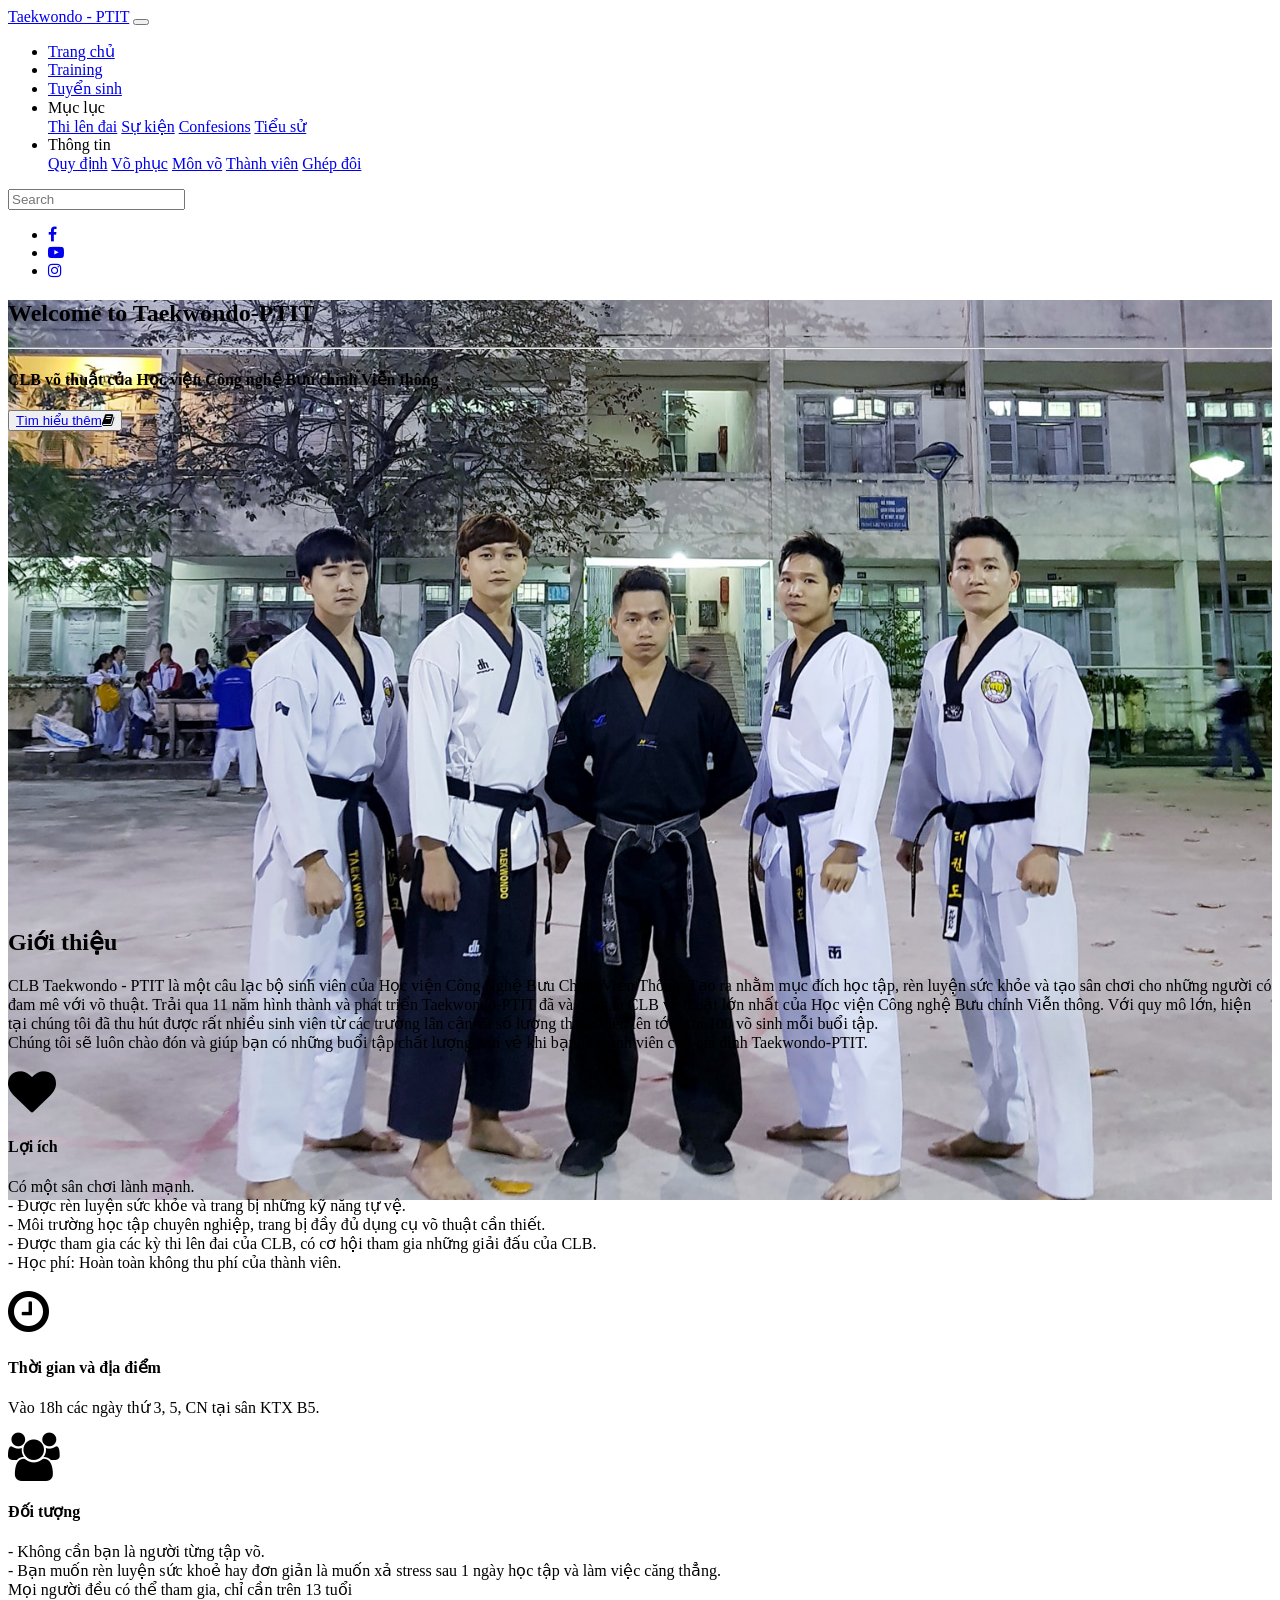
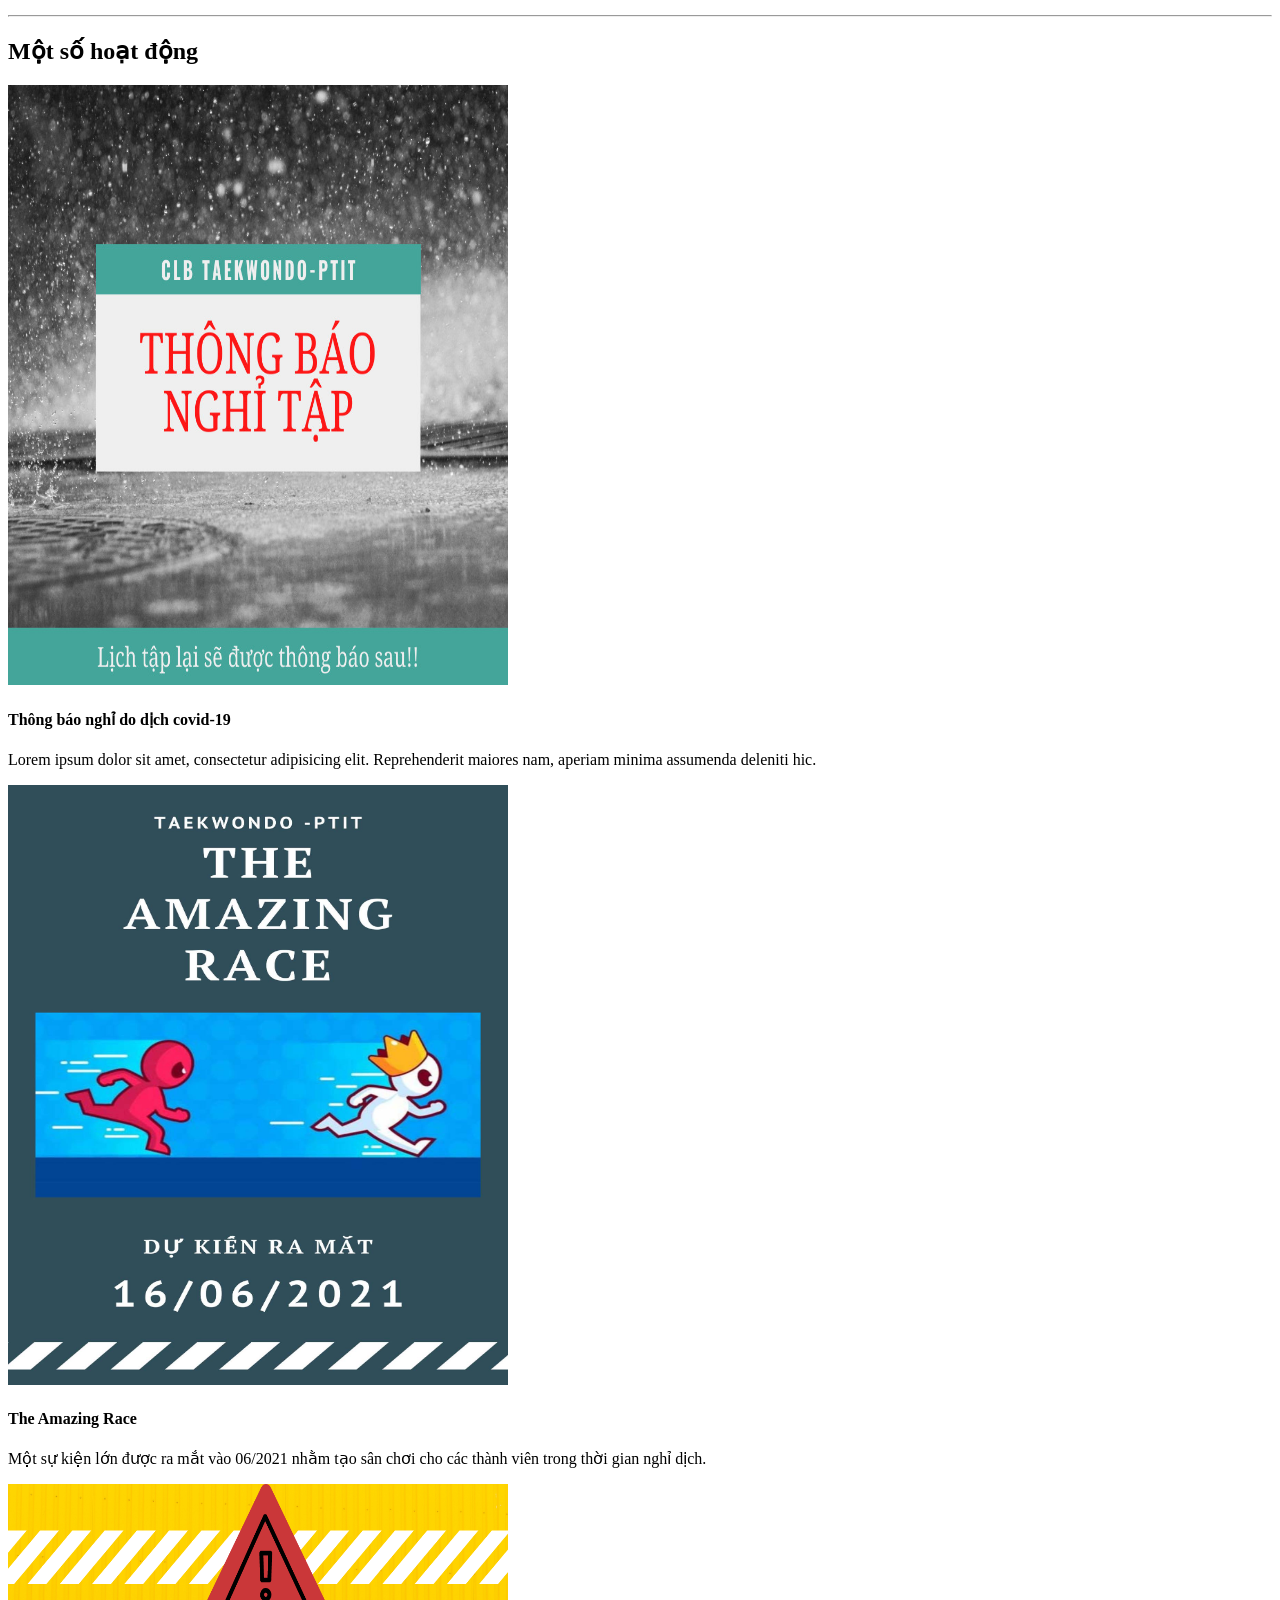
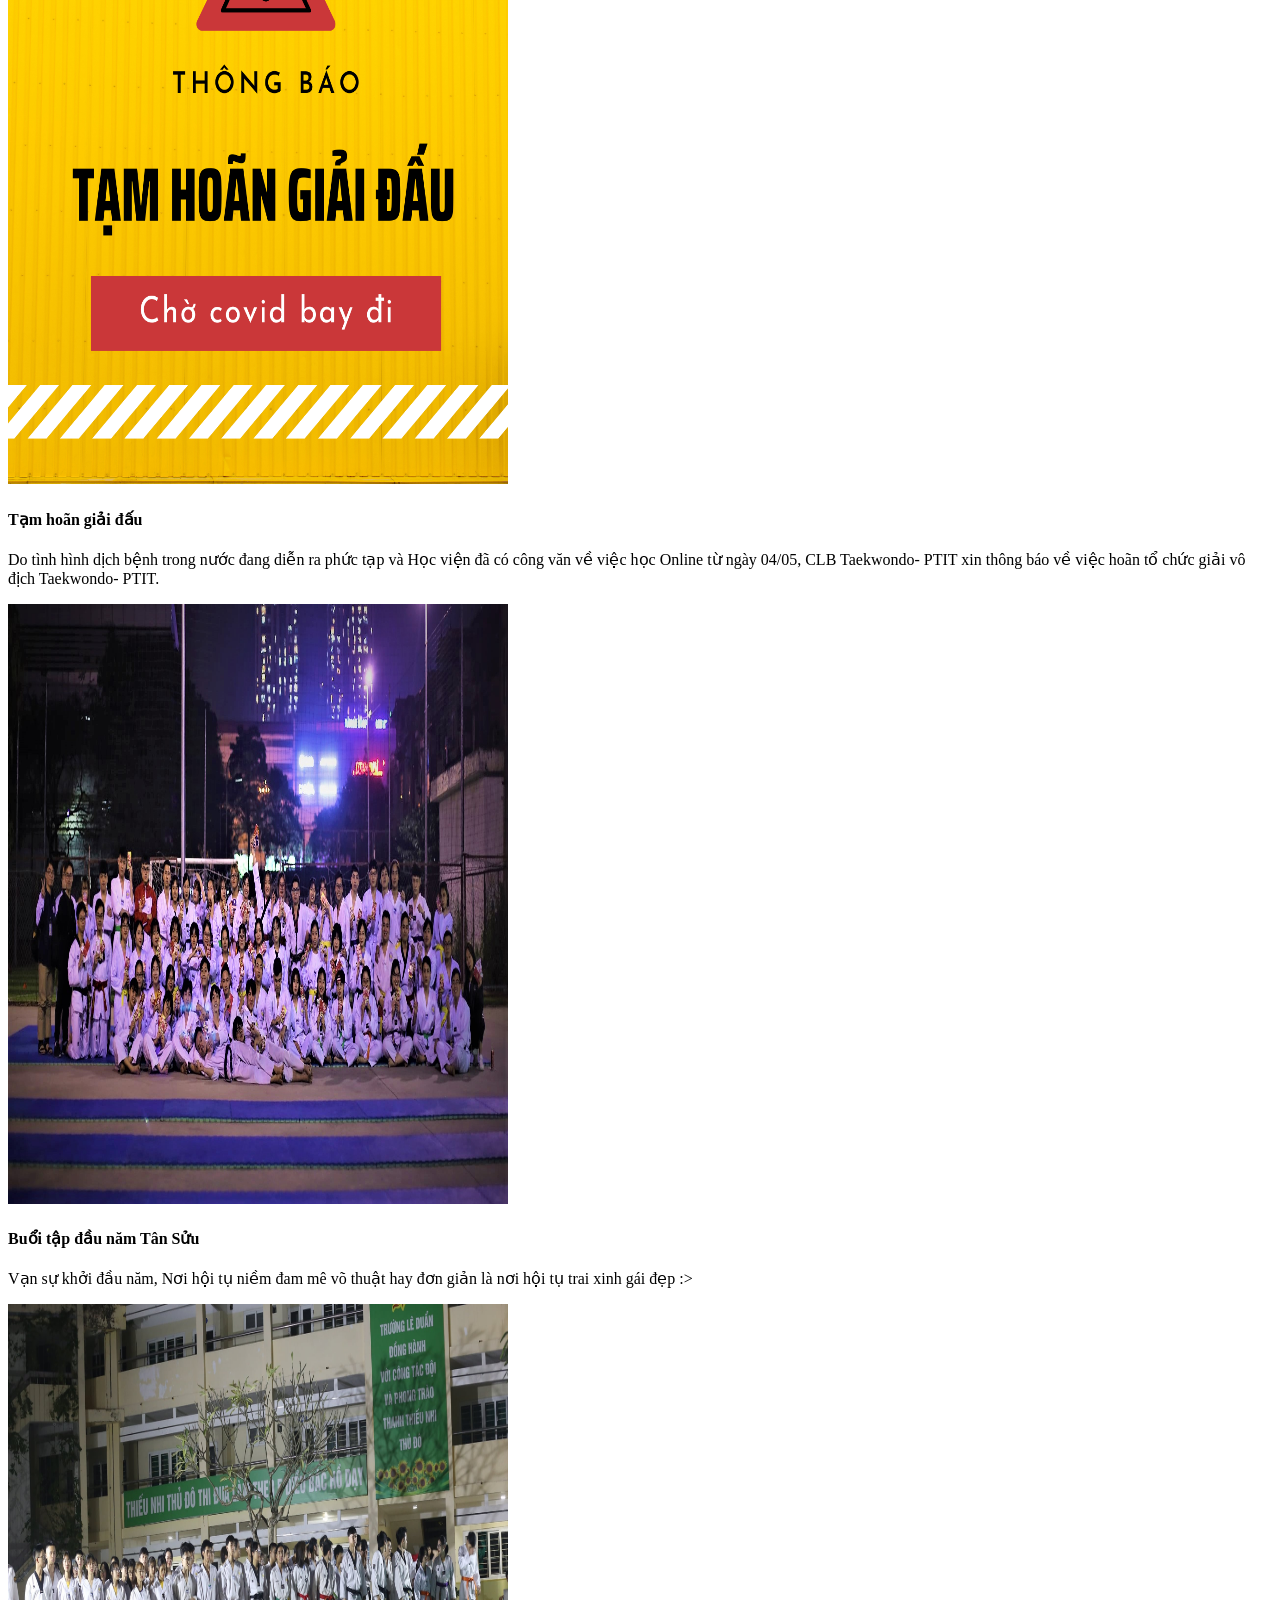
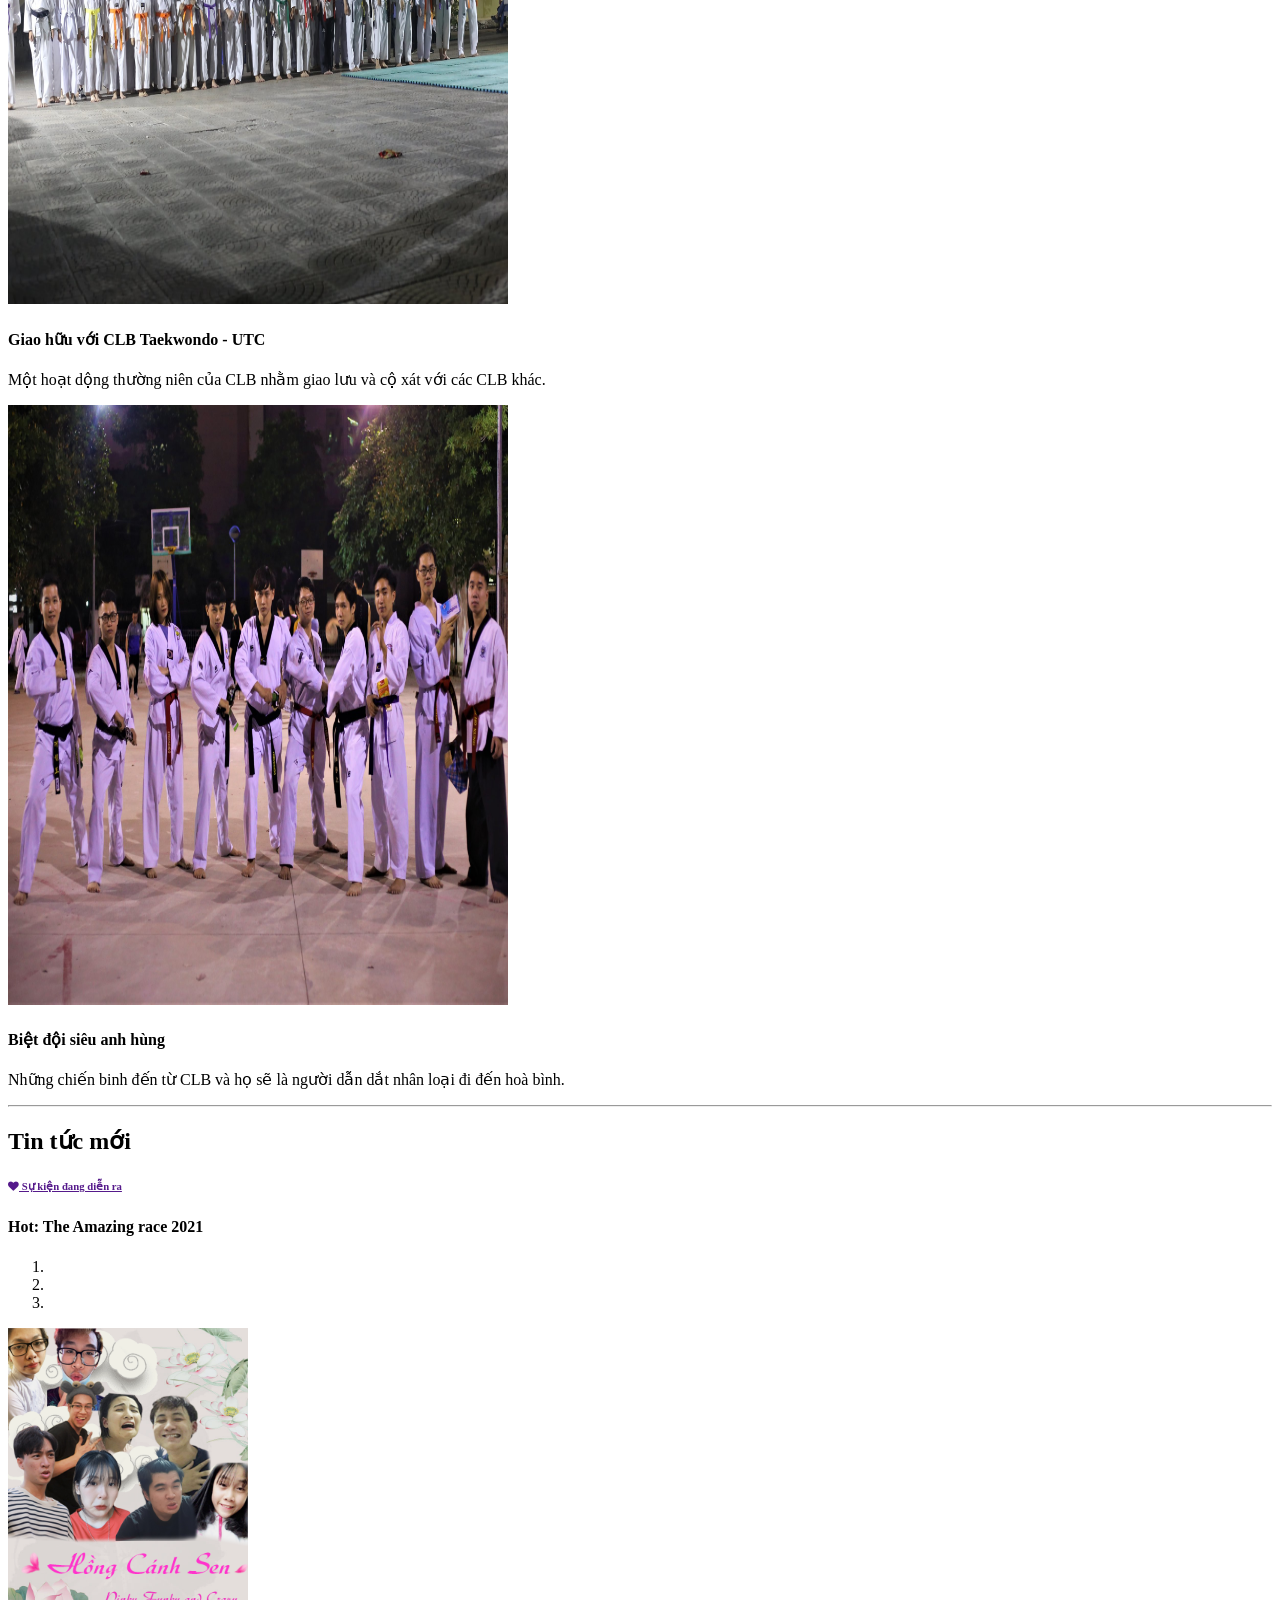
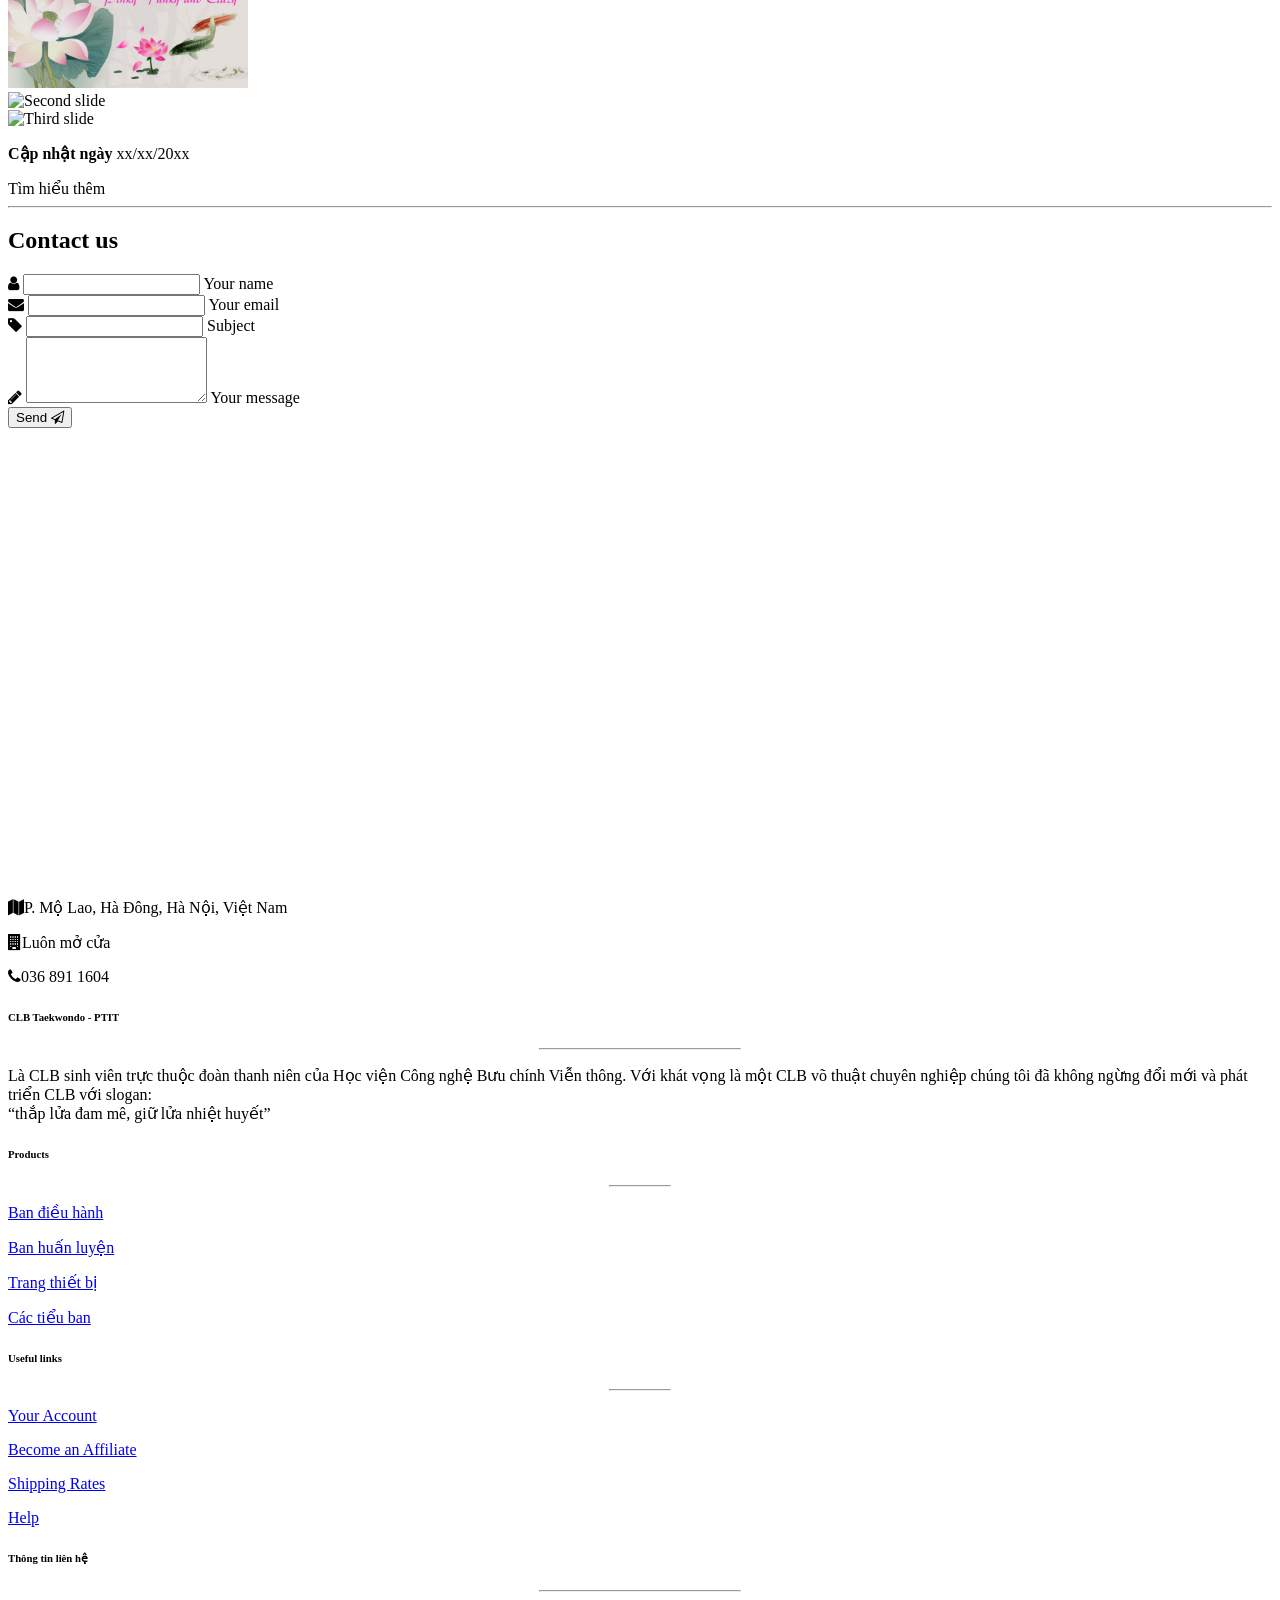
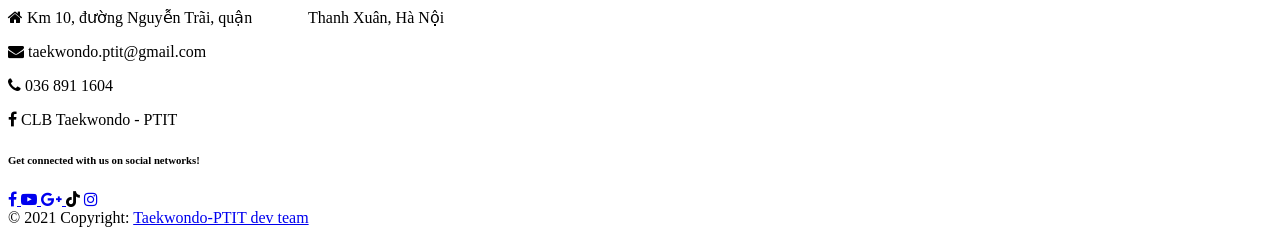
==== commit 3100a78e: "Hoan thien trang index" ====
--- a/index.html
+++ b/index.html
@@ -9,6 +9,7 @@
     <link rel="shortcut icon" href="/favicon.ico">
     <title>Câu lạc bộ Taekwondo-PTIT</title>
     <!-- Font Awesome -->
+    <link rel="stylesheet" href="https://cdnjs.cloudflare.com/ajax/libs/font-awesome/5.15.1/css/all.min.css" />
     <link rel="stylesheet" href="https://maxcdn.bootstrapcdn.com/font-awesome/4.7.0/css/font-awesome.min.css">
     <!-- Bootstrap core CSS -->
     <link href="css/bootstrap.min.css" rel="stylesheet">
@@ -71,7 +72,8 @@
                             <a class="dropdown-item" href="#">Quy định</a>
                             <a class="dropdown-item" href="/vophuc.html">Võ phục</a>
                             <a class="dropdown-item" href="#">Môn võ</a>
-                            <a class="dropdown-item" href="#">Thành viên</a>
+                            <a class="dropdown-item" href="/thanhvien.html">Thành viên</a>
+                            <a class="dropdown-item" href="/ghepdoi.html">Ghép đôi</a>
                         </div>
                     </li>
                 </ul>
@@ -171,15 +173,6 @@
 
                 <div class="row">
 
-                    <!--Grid column-->
-                    <div class="col-md-4 mb-1">
-                        <i class="fa fa-clock-o fa-3x light-green-text"></i>
-                        <h4 class="my-4">Thời gian và địa điểm</h4>
-                        <p>Vào 18h các ngày thứ 3, 5, CN tại sân KTX B5.
-                        </p>
-                    </div>
-                    <!--Grid column-->
-
                     <!--Lợi ích-->
                     <div class="col-md-4 mb-1">
                         <i class="fa fa-heart fa-3x red-text" ></i>
@@ -191,7 +184,18 @@
                             - Học phí: Hoàn toàn không thu phí của thành viên.
                         </p>
                     </div>
-                    <!--Lợi ích-->
+                    <!--Lợi ích-->   
+
+                    <!--Grid column-->
+
+                    <!--Thời gian và địa điểm-->
+                    <div class="col-md-4 mb-1">
+                        <i class="fa fa-clock-o fa-3x light-green-text"></i>
+                        <h4 class="my-4">Thời gian và địa điểm</h4>
+                        <p>Vào 18h các ngày thứ 3, 5, CN tại sân KTX B5.
+                        </p>
+                    </div>
+                    <!--Grid column-->
 
                     <!--Đối tượng tham gia-->
                     <div class="col-md-4 mb-1">
@@ -231,7 +235,7 @@
             <div class="col-lg-4 col-md-12 mb-4">
                 <!-- -->
                 <div class="view overlay z-depth-1-half">
-                    <img src="/img/hoatdong/thongbaonghi.jpg" class="img-fluid" alt="">
+                    <img src="/img/hoatdong/thongbaonghi.jpg" class="img-fluid" alt="hình ảnh" width="500" height="600">
                     <div class="mask rgba-white-slight"></div>
                 </div>
 
@@ -246,7 +250,7 @@
             <div class="col-lg-4 col-md-12 mb-4">
 
                 <div class="view overlay z-depth-1-half">
-                    <img src="/img/hoatdong/amazingrace.jpg" class="img-fluid" alt="">
+                    <img src="/img/hoatdong/amazingrace.jpg" class="img-fluid" alt="hình ảnh" width="500" height="600">
                     <div class="mask rgba-white-slight"></div>
                 </div>
 
@@ -260,7 +264,7 @@
             <div class="col-lg-4 col-md-6 mb-4">
 
                 <div class="view overlay z-depth-1-half">
-                    <img src="/img/hoatdong/tamhoangiai.png" class="img-fluid" alt="">
+                    <img src="/img/hoatdong/tamhoangiai.png" class="img-fluid" alt="hình ảnh" width="500" height="600">
                     <div class="mask rgba-white-slight"></div>
                 </div>
 
@@ -280,7 +284,7 @@
             <div class="col-lg-4 col-md-12 mb-4">
 
                 <div class="view overlay z-depth-1-half">
-                    <img src="/img/hoatdong/buoitapdaunam.jpg" class="img-fluid" alt="">
+                    <img src="/img/hoatdong/buoitapdaunam.jpg" class="img-fluid" alt="hình ảnh" width="500" height="600">
                     <div class="mask rgba-white-slight"></div>
                 </div>
 
@@ -295,7 +299,7 @@
             <div class="col-lg-4 col-md-6 mb-4">
 
                 <div class="view overlay z-depth-1-half">
-                    <img src="/img/hoatdong/giaohuuUTC.jpg" class="img-fluid" alt="">
+                    <img src="/img/hoatdong/giaohuuUTC.jpg" class="img-fluid" alt="hình ảnh" width="500" height="600">
                     <div class="mask rgba-white-slight"></div>
                 </div>
 
@@ -309,7 +313,7 @@
             <div class="col-lg-4 col-md-6 mb-4">
 
                 <div class="view overlay z-depth-1-half">
-                    <img src="/img/hoatdong/bietdoisieuanhhung.jpg" class="img-fluid" alt="">
+                    <img src="/img/hoatdong/bietdoisieuanhhung.jpg" class="img-fluid" alt="hình ảnh" width="500" height="600">
                     <div class="mask rgba-white-slight"></div>
                 </div>
 
@@ -322,28 +326,6 @@
         </div>
         <!--Grid row-->
 
-    </section>
-    <section>
-    <!--Section: Examples-->
-          <!--Section: Examples-->
-    <div class="row">
-        <div class="col-lg-5 col-md-12">
-			<div class="md-form form-sm"> <i class="fa fa-user prefix grey-text"></i>
-			  <input type="text" id="searchInput" class="form-control form-control-sm" autocomplete="off">
-			  <label for="searchInput">Nhập tên thành viên CLB</label>
-				  <button class="btn btn-primary" id="searchButton">Search <i class="fa fa-search ml-1"></i></button>
-			  <div class="text-center mt-4">
-			  </div>
-		   </div>
-			<div class="loginForm">
-			    <label class="loginForm"for="password">Enter password to continue</label>
-			    <input type="password" class="loginForm form-control form-control-sm" id="passwordInput" placeholder="Password" style="display: none;" width="500px" height="30px">
-			    <button type="button" class="loginForm btn btn-primary" id="loginButton" style="display: none;">Login <i class="fa fa-sign-in ml-1"></i></button>
-			</div>
-            <div id="searchResult"></div>
-		</div>
-        
-    </div>
     </section>
           <hr class="my-5">
 
@@ -352,7 +334,7 @@
   <section id="gallery">
 
       <!-- Heading -->
-      <h2 class="mb-5 font-weight-bold text-center">Gallery heading</h2>
+      <h2 class="mb-5 font-weight-bold text-center">Tin tức mới</h2>
 
       <!--Grid row-->
       <div class="row">
@@ -362,6 +344,10 @@
 <div class="col-md-6 mb-4">
 
     <!--Carousel Wrapper-->
+    <a href="" class="link">
+        <h6 class="pb-1"><i class="fa fa-heart"></i><strong> Sự kiện đang diễn ra </strong></h6>
+    </a>
+    <h4 class="mb-3"><strong>Hot: The Amazing race 2021</strong></h4>
     <div id="carousel-example-1z" class="carousel slide carousel-fade" data-ride="carousel">
         <!--Indicators-->
         <ol class="carousel-indicators">
@@ -374,7 +360,7 @@
         <div class="carousel-inner z-depth-1-half" role="listbox">
             <!--First slide-->
             <div class="carousel-item active">
-                <img class="d-block w-100" src="/img/hoatdong/sukien/theamazingrace2021/BlueMoon.jpg" alt="First slide">
+                <img class="d-block w-100" src="/img/hoatdong/ama6.png" alt="First slide" style=" height: 360px; object-fit: cover;">
             </div>
             <!--/First slide-->
             <!--Second slide-->
@@ -398,6 +384,8 @@
             <span class="carousel-control-next-icon" aria-hidden="true"></span>
             <span class="sr-only">Next</span>
         </a>
+        <p><a><strong>Cập nhật ngày</strong></a> xx/xx/20xx</p>
+        <a class="btn btn-primary btn-md">Tìm hiểu thêm</a>
         <!--/.Controls-->
     </div>
     <!--/.Carousel Wrapper-->
@@ -406,24 +394,14 @@
 <!--Grid column-->
           <div class="col-md-6 mb-4">
             <!--Grid column-->
-            <div class="col-md-6">
-
-                <!--Excerpt-->
-                <a href="" class="teal-text">
-                    <h6 class="pb-1"><i class="fa fa-heart"></i><strong> Sự kiện đang diễn ra </strong></h6>
-                </a>
-                <h4 class="mb-3"><strong>The Amazing Grace</strong></h4>
+            <div class="col-md-12">
                 <!--cmt FB-->
-                <div id="fb-root" class="col-lg-4 col-md-6"></div>
-                <script async defer crossorigin="anonymous" src="https://connect.facebook.net/vi_VN/sdk.js#xfbml=1&version=v11.0&appId=285078402724803&autoLogAppEvents=1" nonce="M5iCdCdW"></script>
-        
-                <div class="fb-comments" data-href="https://www.facebook.com/taekwondo.ptit/posts/4247900958662551" data-width="" data-numposts="5">
+                <div id="fb-root" class="col-lg-1 col-md-6"></div>
+                <script async defer crossorigin="anonymous" src="https://connect.facebook.net/vi_VN/sdk.js#xfbml=1&version=v11.0&appId=285078402724803&autoLogAppEvents=1" nonce="M5iCdCdW"></script>        
+                <div class="fb-comments" data-href="https://www.facebook.com/taekwondo.ptit/posts/4247900958662551" data-width="515" data-numposts="2">
                 </div>
                 <div class="col-lg-1 col-md-12"></div>
                 <!--cmt fb-->
-                <p>by <a><strong>Jerbi Firas</strong></a>, 26/08/2016</p>
-                <a class="btn btn-primary btn-md">Read more</a>
-
             </div>
             <!--Grid column-->
 
@@ -538,242 +516,7 @@
 		</div>
         <div class="col-lg-3 col-md-12"> </div>
 
-<script>
-    var searchInput     = document.getElementById("searchInput");
-	var searchButton    = document.getElementById("searchButton");
-	var passwordInput   = document.getElementById("passwordInput");
-	var loginButton     = document.getElementById("loginButton");
-    var password;
-    var memberXML = new Document;
-    var memberArray = new Array();
-    var xget = new XMLHttpRequest();
-	xget.onreadystatechange = function() {
-        if (this.readyState == 4 && this.status == 200) {
-        memberXML = this.responseXML;
-        password = getPassword(memberXML);
-        memberArray = createMemberArray(memberXML);
-        autocomplete(searchInput, memberArray);
-        }
-    };
-    xget.open("GET", "members.xml", true);
-    xget.send();
-
-    function autocomplete(inp, arr) {
-        var currentFocus;
-        inp.addEventListener("input", function(e) {
-            var a, b, i, val = this.value;
-            closeAllLists();
-            if (!val) { return false;}
-            currentFocus = -1;
-            a = document.createElement("DIV");
-            a.setAttribute("id", this.id + "autocomplete-list");
-            a.setAttribute("class", "autocomplete-items");
-            this.parentNode.appendChild(a);
-            for (i = 0; i < arr.length; i++) {
-                if (normalizeString(arr[i]).includes(normalizeString(val))) {
-                    var index = normalizeString(arr[i]).indexOf(normalizeString(val));
-                    b = document.createElement("DIV");
-                    b.innerHTML = arr[i].substr(0, index);
-                    b.innerHTML += "<strong>" + arr[i].substr(index, val.length) + "</strong>";
-                    b.innerHTML += arr[i].substr(index + val.length);
-                    b.innerHTML += "<input type='hidden' value='" + arr[i] + "'>";
-                    b.addEventListener("click", function(e) {
-                        inp.value = this.getElementsByTagName("input")[0].value;
-                        closeAllLists();
-                        searchButton.click();
-                    });
-                    a.appendChild(b);
-                }
-            }
-        });
-
-        inp.addEventListener("keydown", function(e) {
-            var x = document.getElementById(this.id + "autocomplete-list");
-            if (x) x = x.getElementsByTagName("div");
-            if (e.keyCode == 40) {
-                currentFocus++;
-                addActive(x);
-            } else if (e.keyCode == 38) { 
-                currentFocus--;
-                addActive(x);
-            } else if (e.keyCode == 13) {
-                e.preventDefault();
-                if (currentFocus > -1) {
-                    if (x) x[currentFocus].click();
-                }
-            }
-        });
-
-        function addActive(x) {
-            if (!x) return false;
-            removeActive(x);
-            if (currentFocus >= x.length) currentFocus = 0;
-            if (currentFocus < 0) currentFocus = (x.length - 1);
-            x[currentFocus].classList.add("autocomplete-active");
-        }
-
-        function removeActive(x) {
-            for (var i = 0; i < x.length; i++) {
-                x[i].classList.remove("autocomplete-active");
-            }
-        }
-
-        function closeAllLists(elmnt) {
-            var x = document.getElementsByClassName("autocomplete-items");
-            for (var i = 0; i < x.length; i++) {
-                if (elmnt != x[i] && elmnt != inp) {
-                    x[i].parentNode.removeChild(x[i]);
-                }
-            }
-        }
-        
-        document.addEventListener("click", function (e) {
-        closeAllLists(e.target);
-    });
-  }
-
-    function normalizeString(str) {
-        return nonAccentVietnamese(str).toUpperCase();
-    }
-
-    function nonAccentVietnamese(str) {
-        str = str.toLowerCase();
-        //     We can also use this instead of from line 11 to line 17
-        //     str = str.replace(/\u00E0|\u00E1|\u1EA1|\u1EA3|\u00E3|\u00E2|\u1EA7|\u1EA5|\u1EAD|\u1EA9|\u1EAB|\u0103|\u1EB1|\u1EAF|\u1EB7|\u1EB3|\u1EB5/g, "a");
-        //     str = str.replace(/\u00E8|\u00E9|\u1EB9|\u1EBB|\u1EBD|\u00EA|\u1EC1|\u1EBF|\u1EC7|\u1EC3|\u1EC5/g, "e");
-        //     str = str.replace(/\u00EC|\u00ED|\u1ECB|\u1EC9|\u0129/g, "i");
-        //     str = str.replace(/\u00F2|\u00F3|\u1ECD|\u1ECF|\u00F5|\u00F4|\u1ED3|\u1ED1|\u1ED9|\u1ED5|\u1ED7|\u01A1|\u1EDD|\u1EDB|\u1EE3|\u1EDF|\u1EE1/g, "o");
-        //     str = str.replace(/\u00F9|\u00FA|\u1EE5|\u1EE7|\u0169|\u01B0|\u1EEB|\u1EE9|\u1EF1|\u1EED|\u1EEF/g, "u");
-        //     str = str.replace(/\u1EF3|\u00FD|\u1EF5|\u1EF7|\u1EF9/g, "y");
-        //     str = str.replace(/\u0111/g, "d");
-        str = str.replace(/à|á|ạ|ả|ã|â|ầ|ấ|ậ|ẩ|ẫ|ă|ằ|ắ|ặ|ẳ|ẵ/g, "a");
-        str = str.replace(/è|é|ẹ|ẻ|ẽ|ê|ề|ế|ệ|ể|ễ/g, "e");
-        str = str.replace(/ì|í|ị|ỉ|ĩ/g, "i");
-        str = str.replace(/ò|ó|ọ|ỏ|õ|ô|ồ|ố|ộ|ổ|ỗ|ơ|ờ|ớ|ợ|ở|ỡ/g, "o");
-        str = str.replace(/ù|ú|ụ|ủ|ũ|ư|ừ|ứ|ự|ử|ữ/g, "u");
-        str = str.replace(/ỳ|ý|ỵ|ỷ|ỹ/g, "y");
-        str = str.replace(/đ/g, "d");
-        // Some system encode vietnamese combining accent as individual utf-8 characters
-        str = str.replace(/\u0300|\u0301|\u0303|\u0309|\u0323/g, ""); // Huyền sắc hỏi ngã nặng 
-        str = str.replace(/\u02C6|\u0306|\u031B/g, ""); // Â, Ê, Ă, Ơ, Ư
-        return str;
-    }
-
-    function createMemberArray(xmlDoc) {
-        var Table = xmlDoc.getElementsByTagName("Table")[0];
-        var arrayResult = [];
-        for (let i = 1; i < Table.getElementsByTagName("Row").length; i++) {
-            var name = getXML(xmlDoc, i, 1, 0);
-            if (name == "") {
-                break;
-            }
-            arrayResult.push(name);
-        }
-        return arrayResult;
-    }
-
-	function getPassword(xmlDoc) {
-		var Table = xmlDoc.getElementsByTagName("DocumentProperties")[0];
-		var Data  = Table.getElementsByTagName("Password")[0];
-		var res = Data.childNodes[0];
-		return res.nodeValue;
-	}
-
-	function getXML(xmlDoc, x, y, z) {
-		var Table = xmlDoc.getElementsByTagName("Table")[0];
-		var Row  = Table.getElementsByTagName("Row")[x];
-		if (Row.getElementsByTagName("Cell").length < 2 ) {
-			return "";
-		}
-		var Cell = Row.getElementsByTagName("Cell")[y];
-		var Data = Cell.getElementsByTagName("Data")[z];
-		var res = Data.childNodes[0];
-		return res.nodeValue;
-	}
-
-    function strCaseCmp(a, b) {
-        return typeof a === 'string' && typeof b === 'string'
-            ? a.localeCompare(b, undefined, { sensitivity: 'accent' }) === 0
-            : a === b;
-    }
-
-	const newRes = passwordInput.addEventListener("keyup", function (event) {
-		if (event.keyCode === 13) {
-			event.preventDefault();
-			loginButton.click();
-		}
-	});
-
-    searchButton.addEventListener("click", function (event) {
-        if (searchInput.value == "") {
-            document.getElementById("searchResult").innerHTML = "Vui lòng nhập tên thành viên cần tìm";
-        } else {
-            $(".loginForm").show();
-            if (passwordInput.value === "taekwondoptit") {
-                loginButton.click();
-            }
-        }
-	});
-		
-	searchInput.addEventListener("keyup", function (event) {
-		if (event.keyCode === 13) {
-			event.preventDefault();
-			searchButton.click();
-		}
-	});
-
-	const newLocal = loginButton.addEventListener("click", function (event) {
-		let result = "";
-        if (passwordInput.value === password) {
-            var xhttp = new XMLHttpRequest();
-            xhttp.onreadystatechange = function () {
-                if (this.readyState == 4 && this.status == 200) {
-                    var xmlDoc = this.responseXML;
-                    var Table = xmlDoc.getElementsByTagName("Table")[0];
-                    var found_member = false;
-                    for (let i = 0; i < Table.getElementsByTagName("Row").length; i++) {
-                        var name = getXML(xmlDoc, i, 1, 0);
-                        if (strCaseCmp(name, searchInput.value)) {
-                            found_member = true;
-                            for (let k = 0; k < 5; k++) {
-                                var key = getXML(xmlDoc, 0, k + 1, 0);
-                                var value = getXML(xmlDoc, i, k + 1, 0);
-                                if (k == 4) {
-                                    key = "Giới tính";
-                                    switch (value) {
-                                        case "g":
-                                            value = "Nữ";
-                                            break;
-
-                                        case "b":
-                                            value = "Nam";
-                                            break;
-
-                                        default:
-                                    }
-                                }
-                                result += key;
-                                result += ": ";
-                                result += value;
-                                result += "<br></br>";
-                            }
-                            document.getElementById("searchResult").innerHTML = result;
-                        }
-                    }
-                    if (found_member == false) {
-                        result = "Thành viên không tồn tại";
-                        document.getElementById("searchResult").innerHTML = result;
-                    }
-                }
-            };
-            xhttp.open("GET", "members.xml", true);
-            xhttp.send();
-        } else {
-            result = "Mật khẩu sai !!!";
-            document.getElementById("searchResult").innerHTML = result;
-        }
-	});	
-</script>
+
 <!--Thông tin thành viên-->
 </div>
         <!--Grid row-->
@@ -813,7 +556,7 @@
             </h6>
             <hr class="deep-purple accent-2 mb-4 mt-0 d-inline-block mx-auto" style="width: 60px;">
             <p>
-                <a href="#!">Ban điều hành</a>
+                <a href="bandieuhanh.html">Ban điều hành</a>
             </p>
             <p>
                 <a href="#!">Ban huấn luyện</a>
@@ -855,7 +598,7 @@
             </h6>
             <hr class="deep-purple accent-2 mb-4 mt-0 d-inline-block mx-auto" style="width: 200px;">
             <p>
-                <i class="fa fa-home mr-3"></i> Km 10, đường Nguyễn Trãi, quận Thanh Xuân, Hà Nội </p>
+                <i class="fa fa-home mr-3"></i> Km 10, đường Nguyễn Trãi, quận &nbsp &nbsp &nbsp &nbsp &nbsp &nbsp &nbspThanh Xuân, Hà Nội </p>
             <p>
                 <i class="fa fa-envelope mr-3"></i> taekwondo.ptit@gmail.com</p>
             <p>
@@ -900,8 +643,8 @@
                         <i class="fa fa-google-plus white-text mr-4"> </i>
                     </a>
                     <!--Messenger-->
-                    <a class="li-ic">
-                        <i class="fa fa-linkedin white-text mr-4"> </i>
+                    <a class="tik-ic">
+                        <i class="fab fa-tiktok white-text mr-4"> </i>
                     </a>
                     <!--Instagram-->
                     <a class="ins-ic" "nav-link" href="https://www.instagram.com/taekwondo.ptit/">
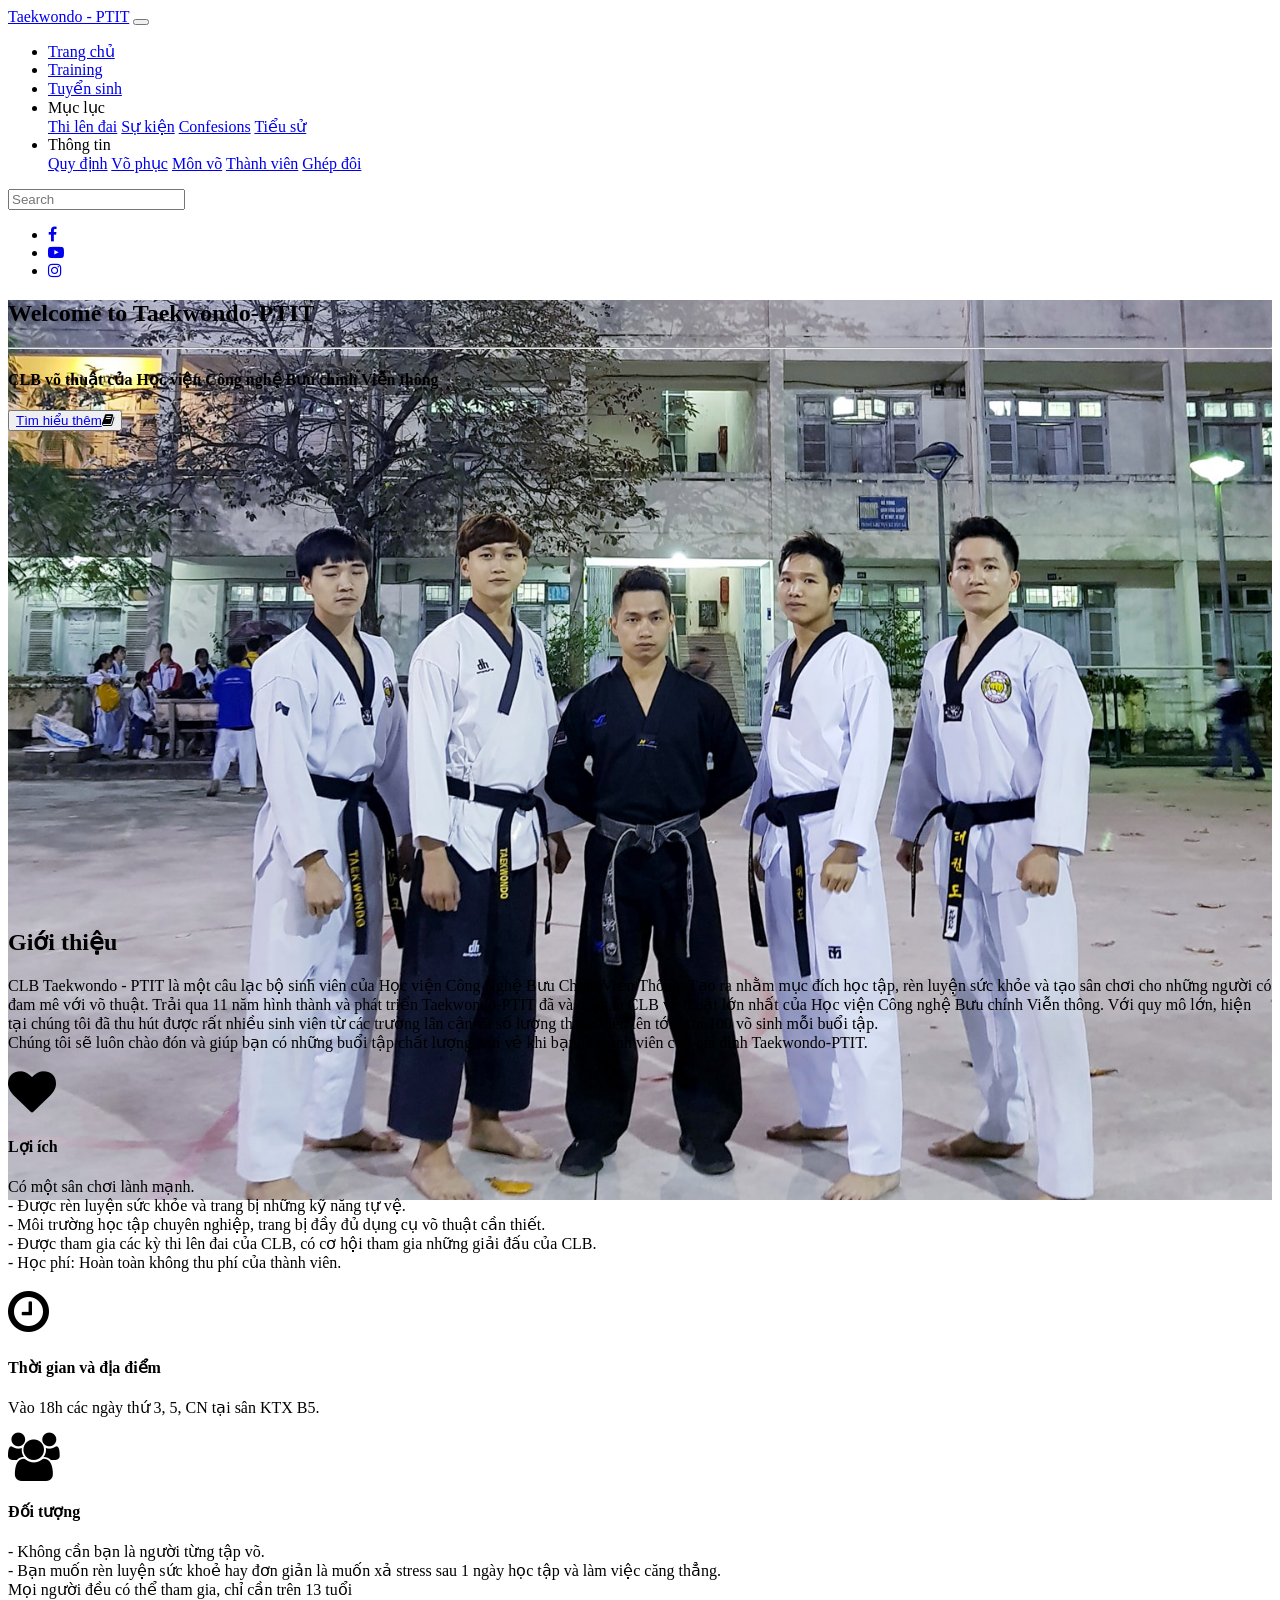
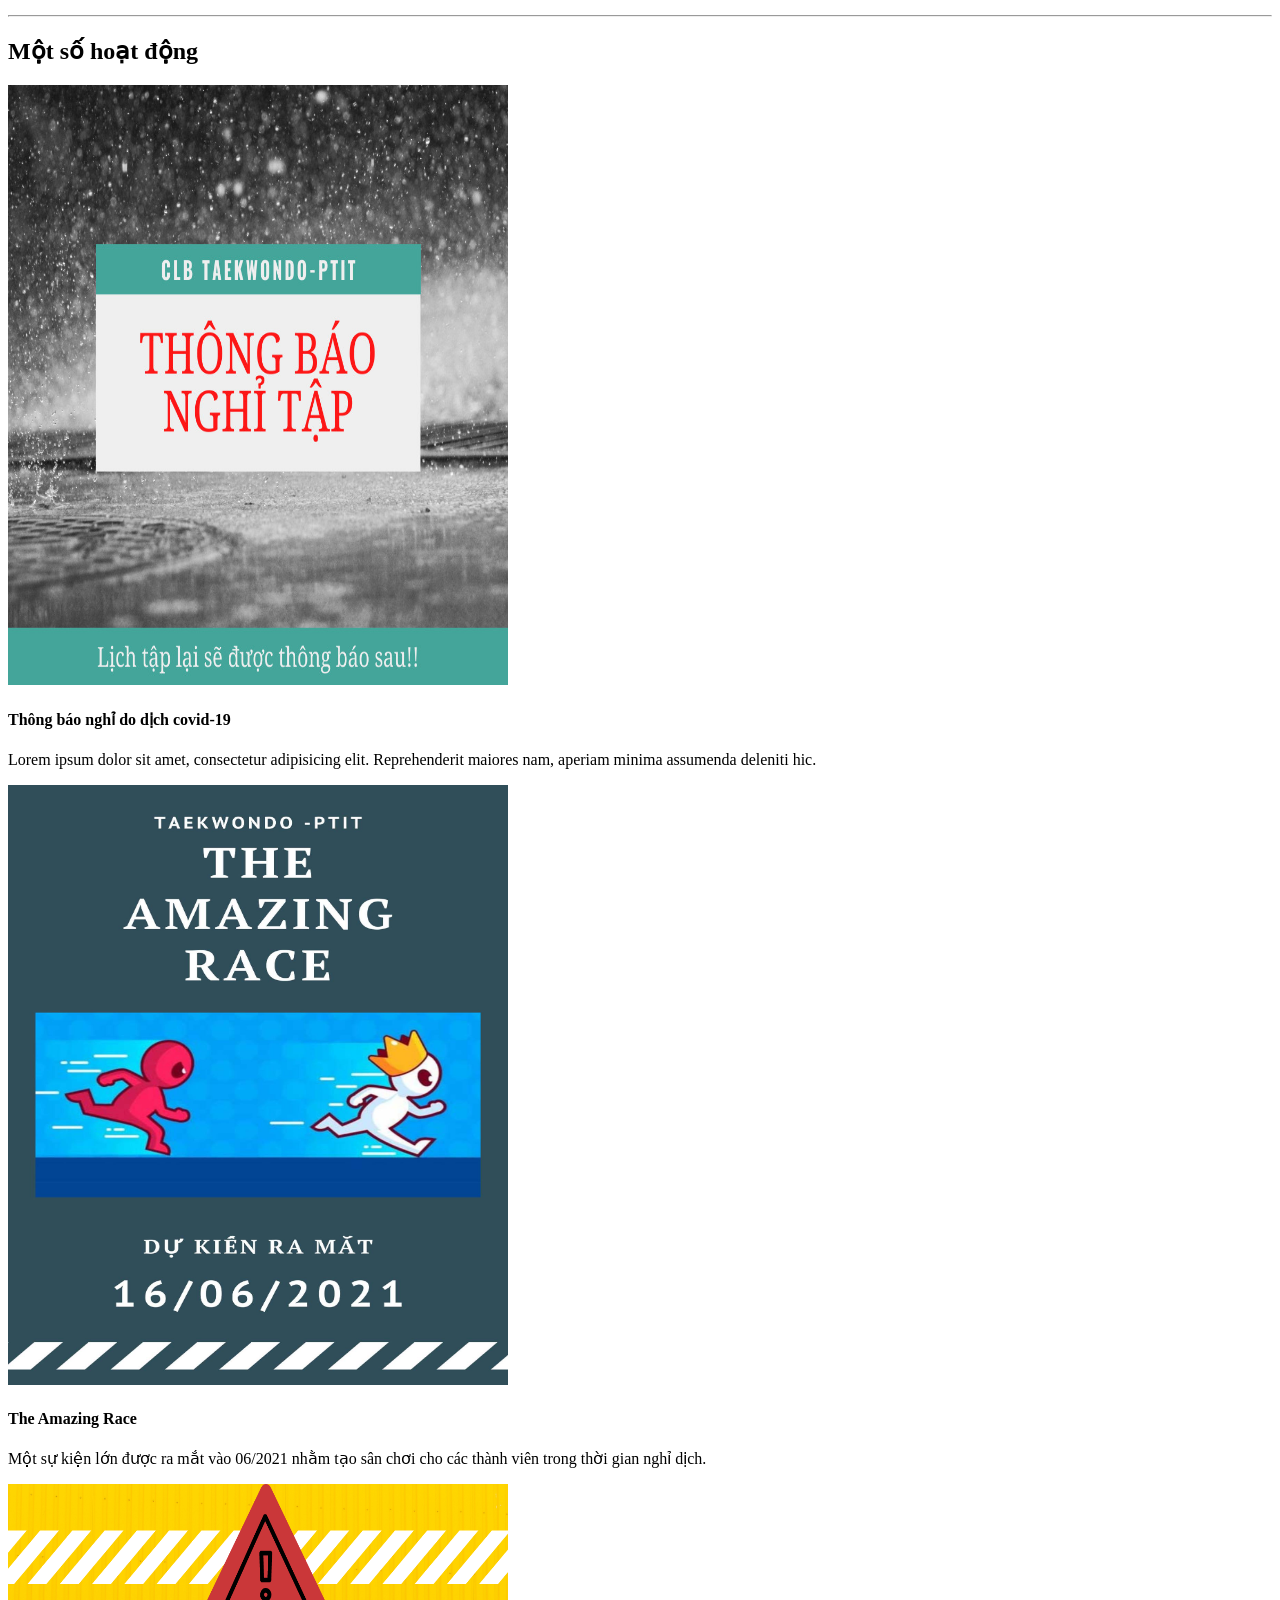
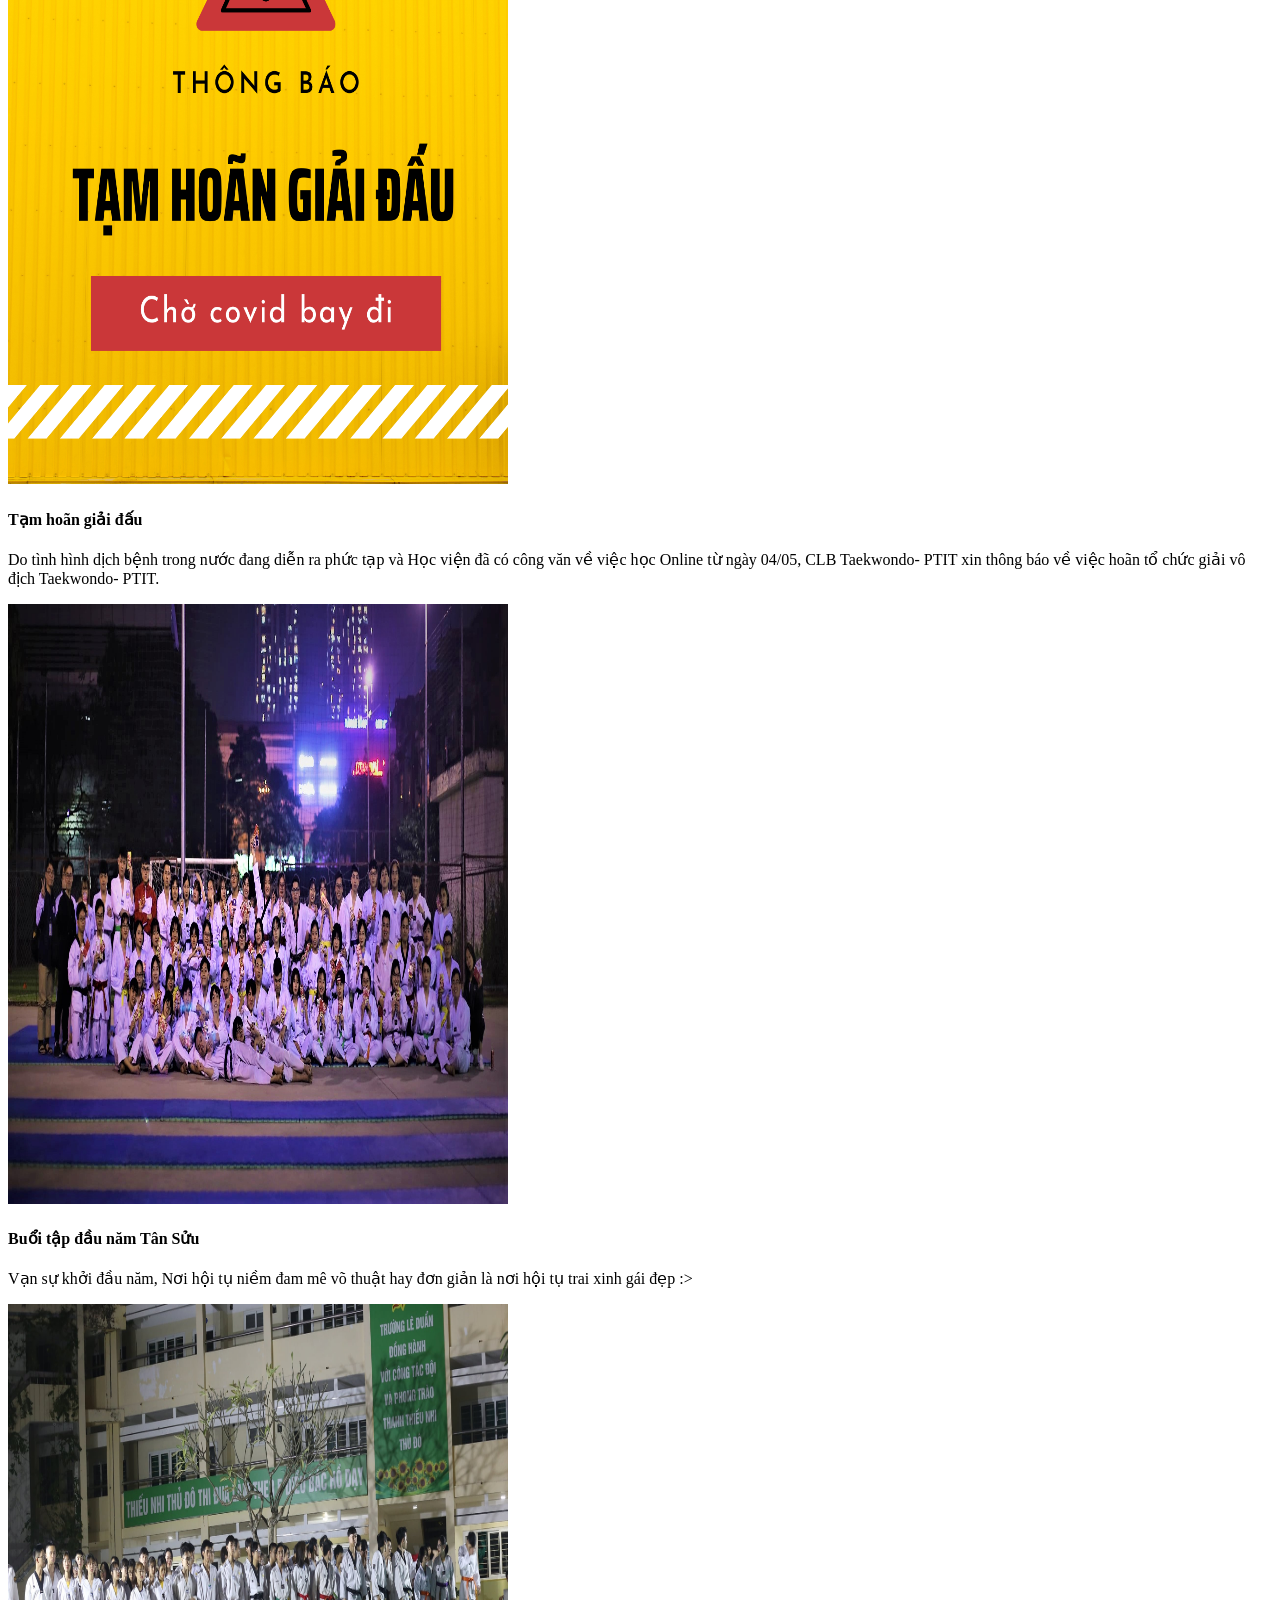
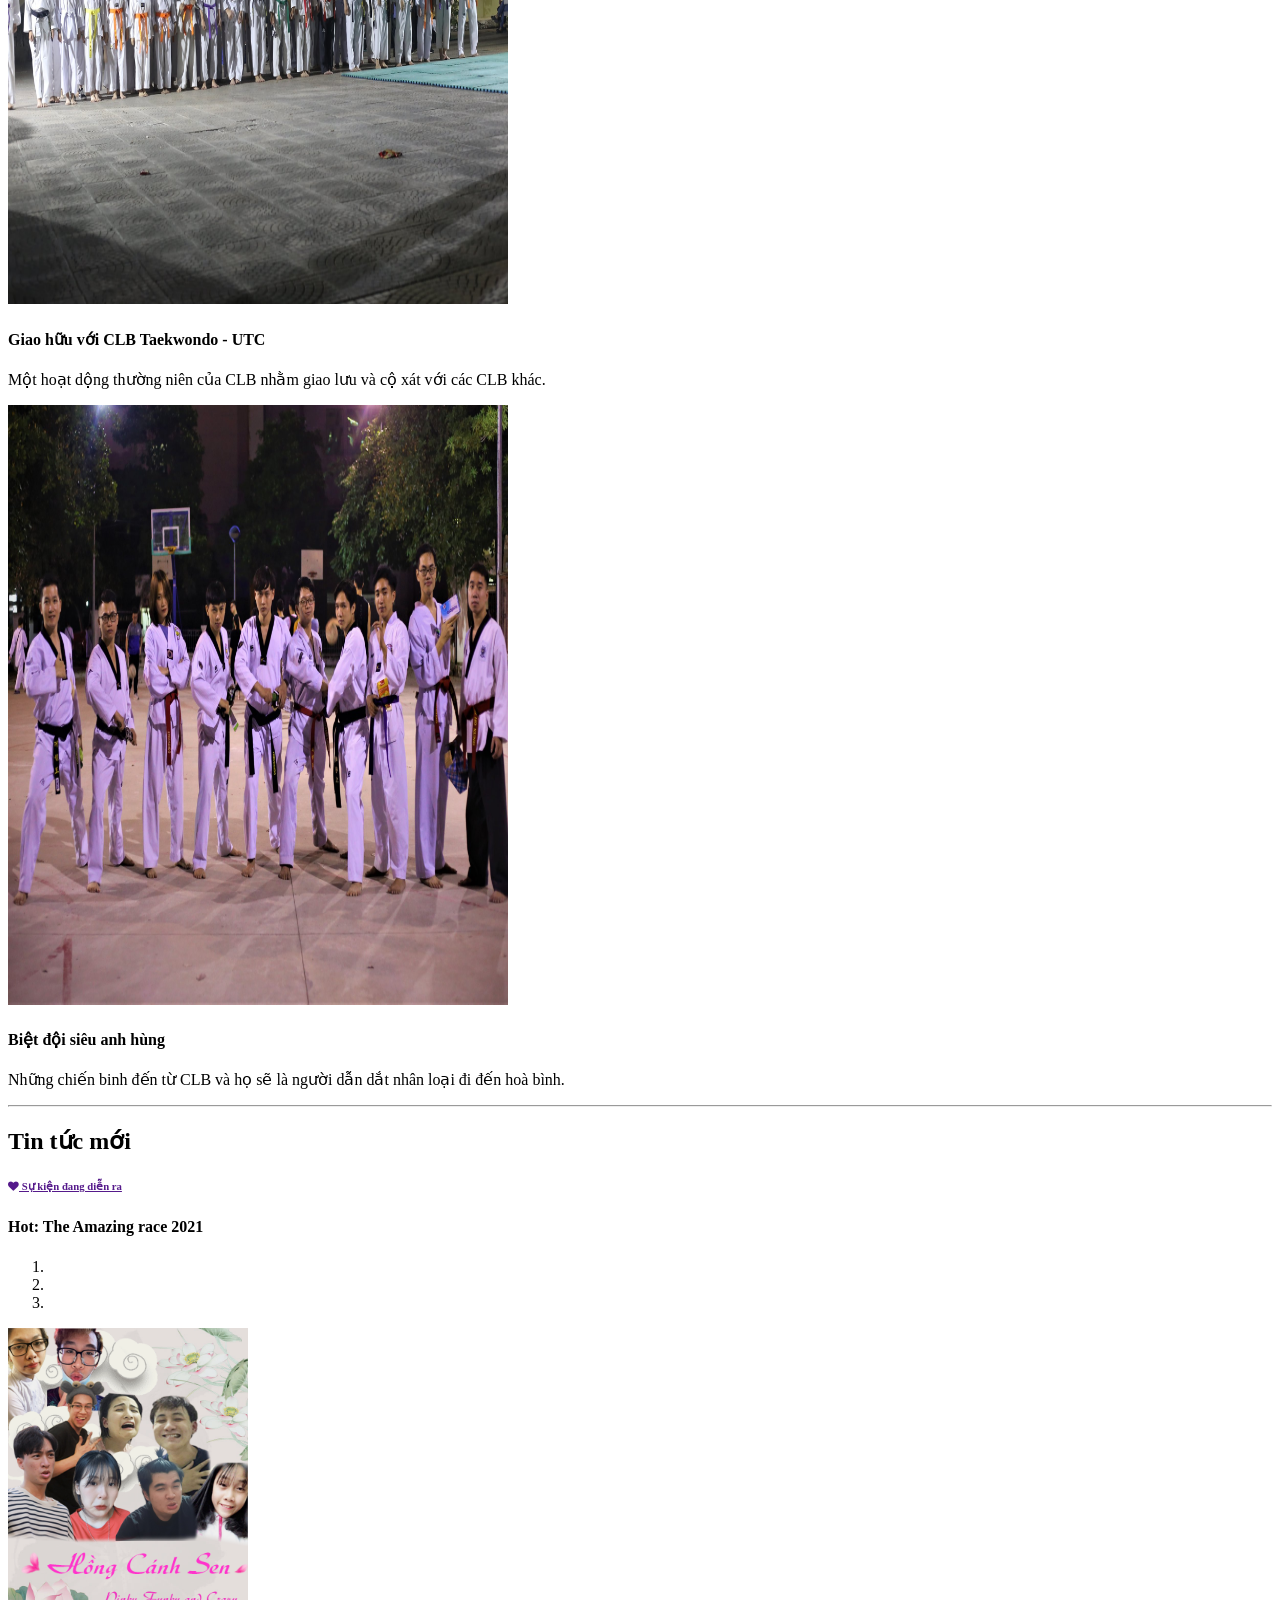
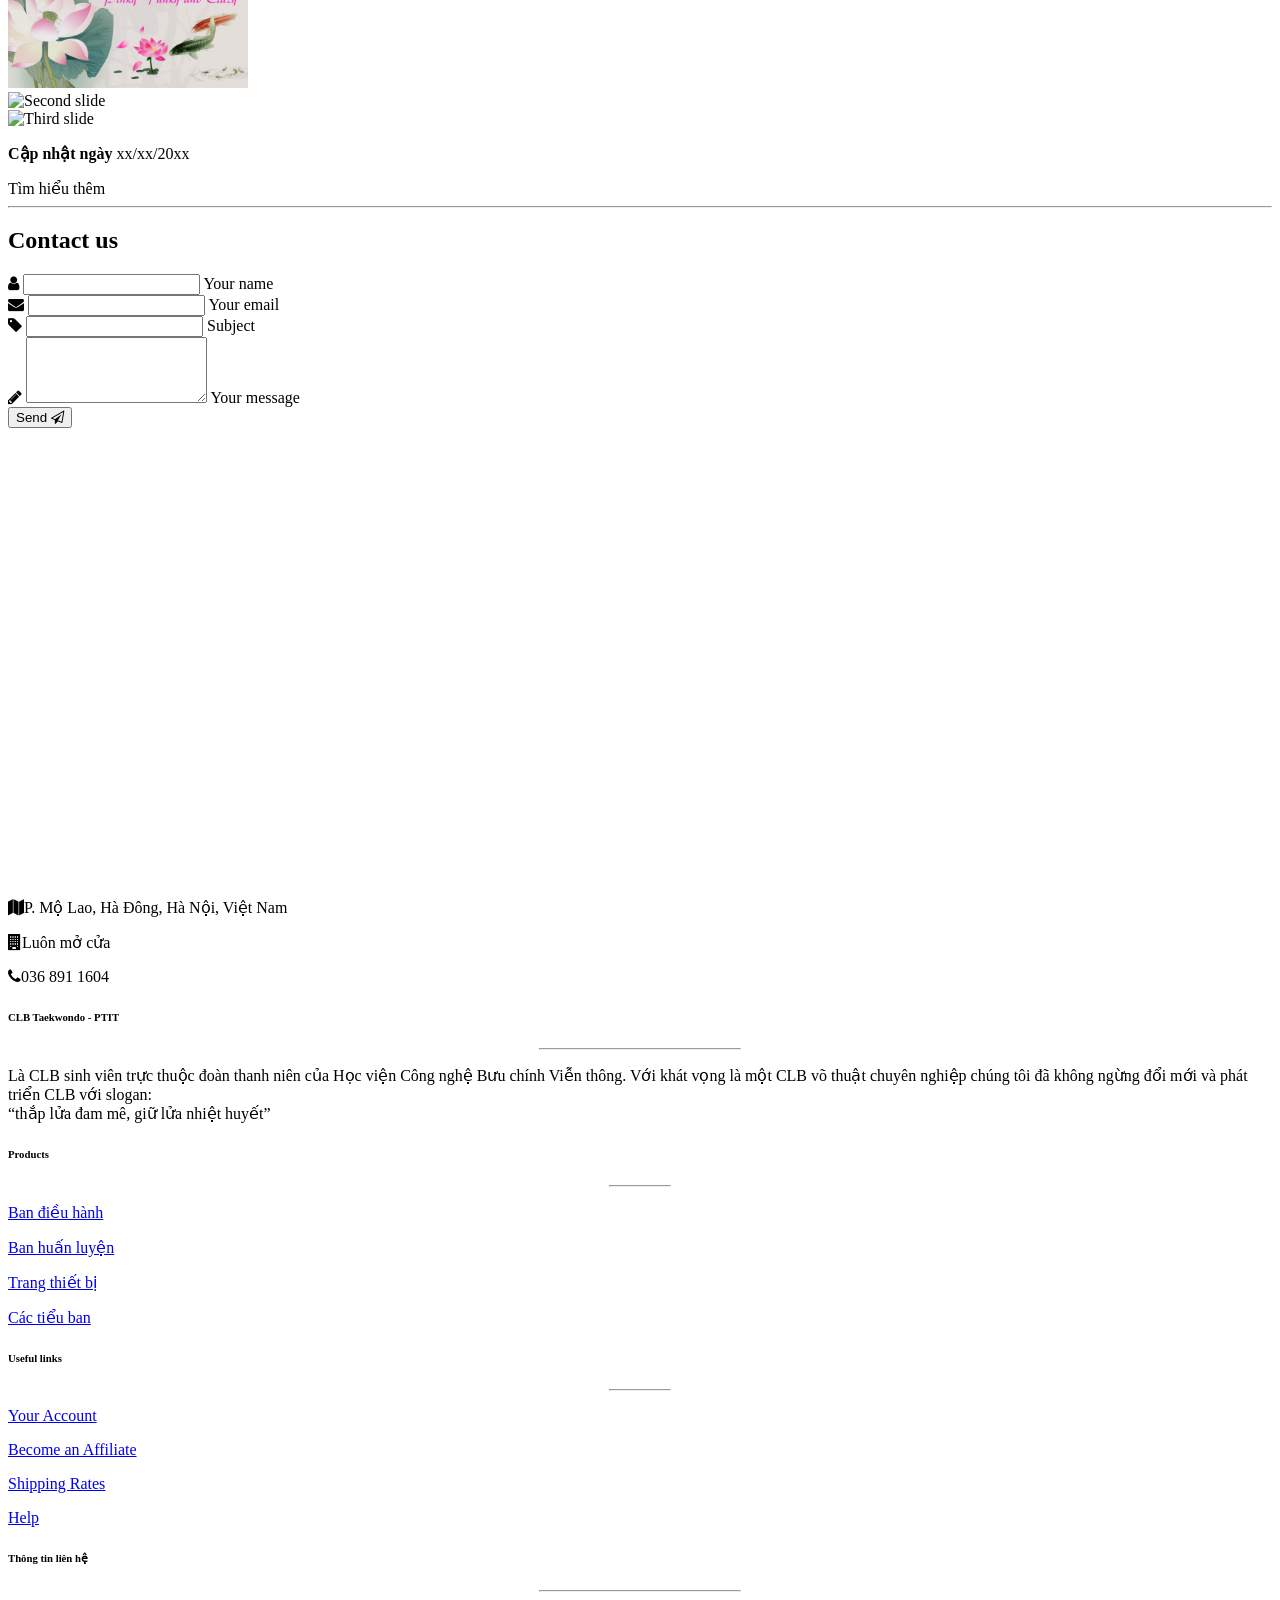
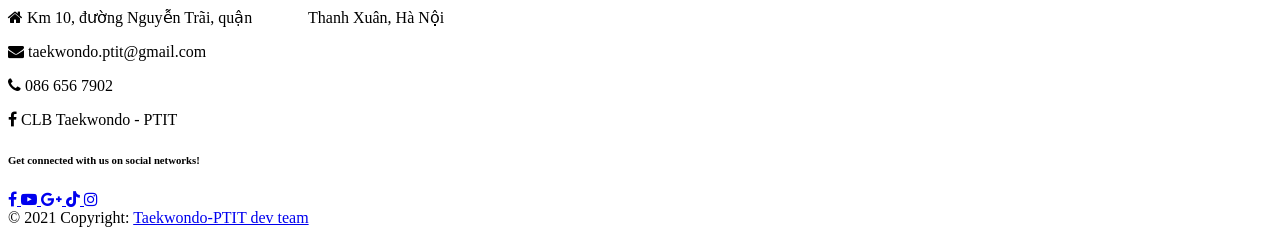
==== commit 4c090234: "sua sđt" ====
--- a/index.html
+++ b/index.html
@@ -250,7 +250,7 @@
             <div class="col-lg-4 col-md-12 mb-4">
 
                 <div class="view overlay z-depth-1-half">
-                    <img src="/img/hoatdong/amazingrace.jpg" class="img-fluid" alt="hình ảnh" width="500" height="600">
+                    <img src="/img/hoatdong/amazingrace.jpg" class="img-fluid" alt="hình ảnh" width="500px" height="600px">
                     <div class="mask rgba-white-slight"></div>
                 </div>
 
@@ -602,7 +602,7 @@
             <p>
                 <i class="fa fa-envelope mr-3"></i> taekwondo.ptit@gmail.com</p>
             <p>
-                <i class="fa fa-phone mr-3"></i> 036 891 1604</p>
+                <i class="fa fa-phone mr-3"></i> 086 656 7902</p>
             <p>
                 <i class="fa fa-facebook mr-3"></i> CLB Taekwondo - PTIT
                 <a class="nav-link" href="https://www.facebook.com/messages/t/310527119066641"><i class="CLB Taekwondo - PTIT"></i></a>
@@ -643,7 +643,7 @@
                         <i class="fa fa-google-plus white-text mr-4"> </i>
                     </a>
                     <!--Messenger-->
-                    <a class="tik-ic">
+                    <a class="ins-ic" "nav-link" href="https://www.tiktok.com/@_taekwondo.ptit?">
                         <i class="fab fa-tiktok white-text mr-4"> </i>
                     </a>
                     <!--Instagram-->
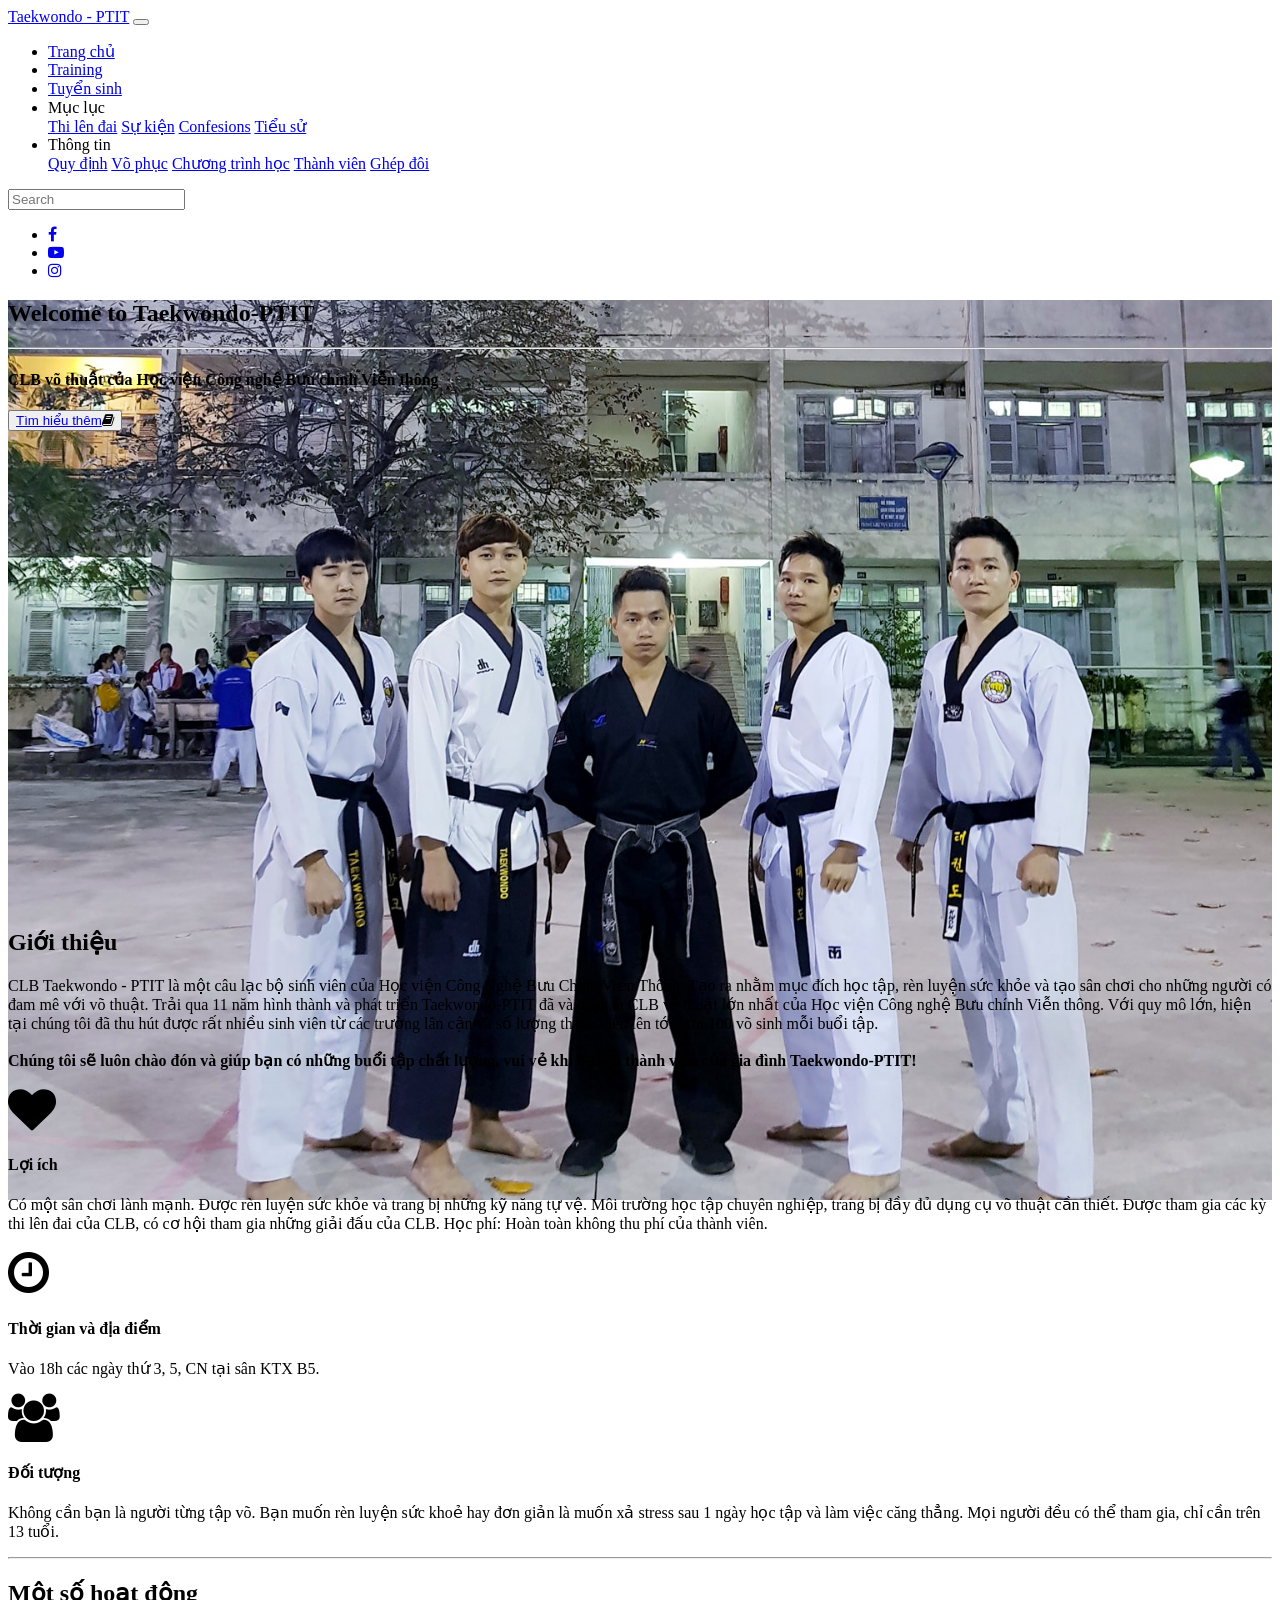
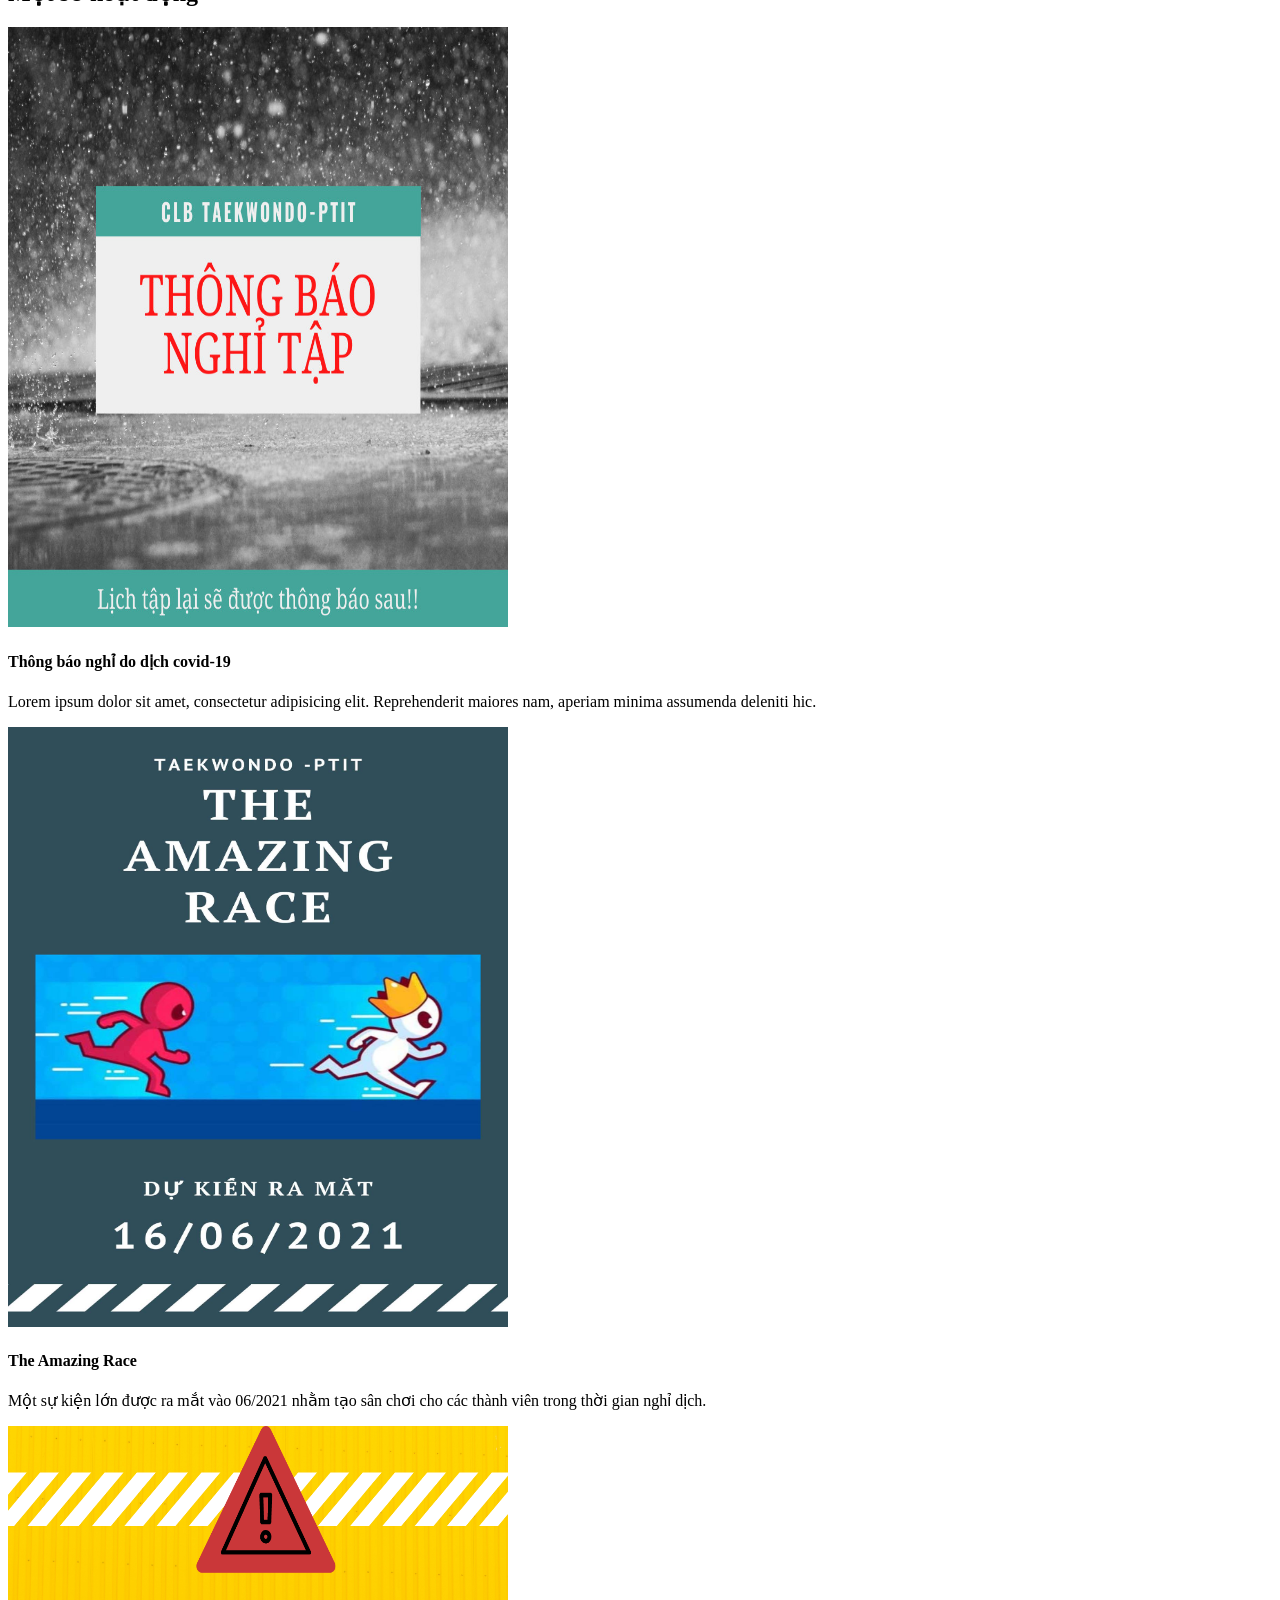
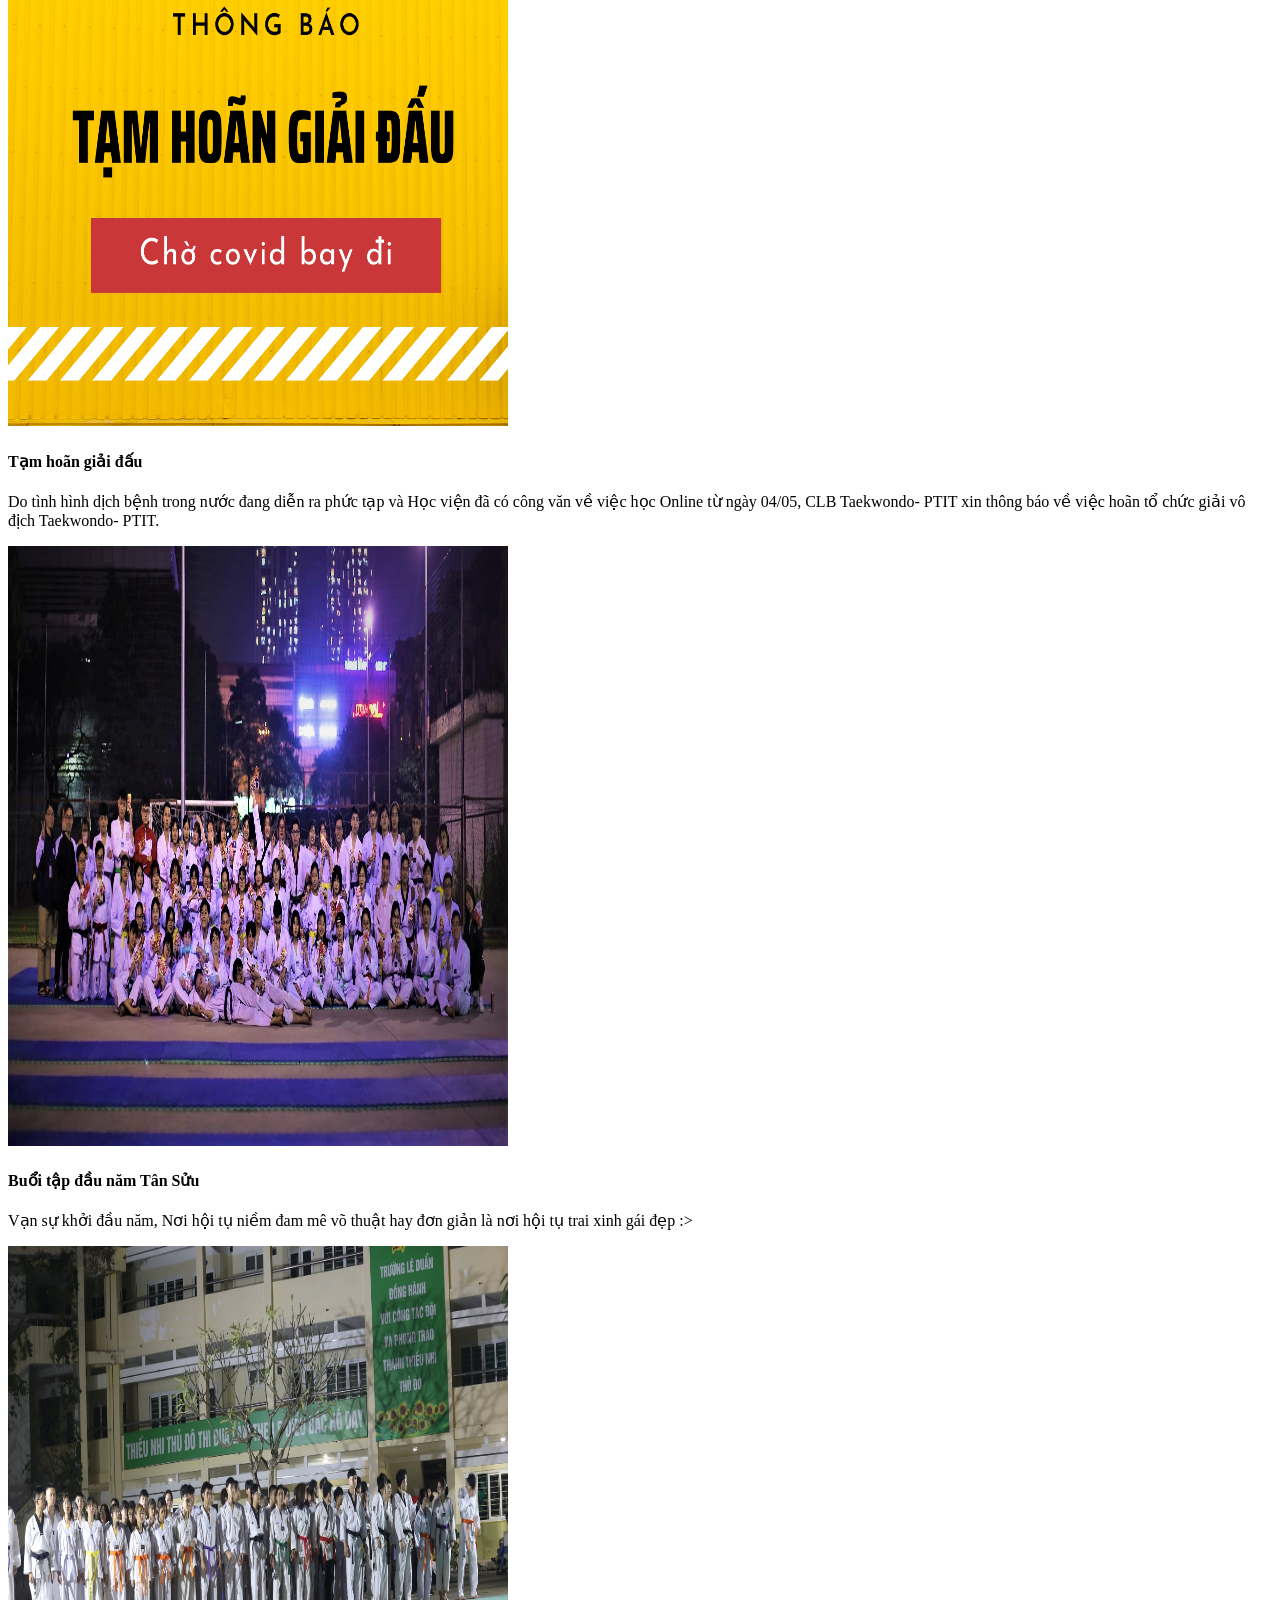
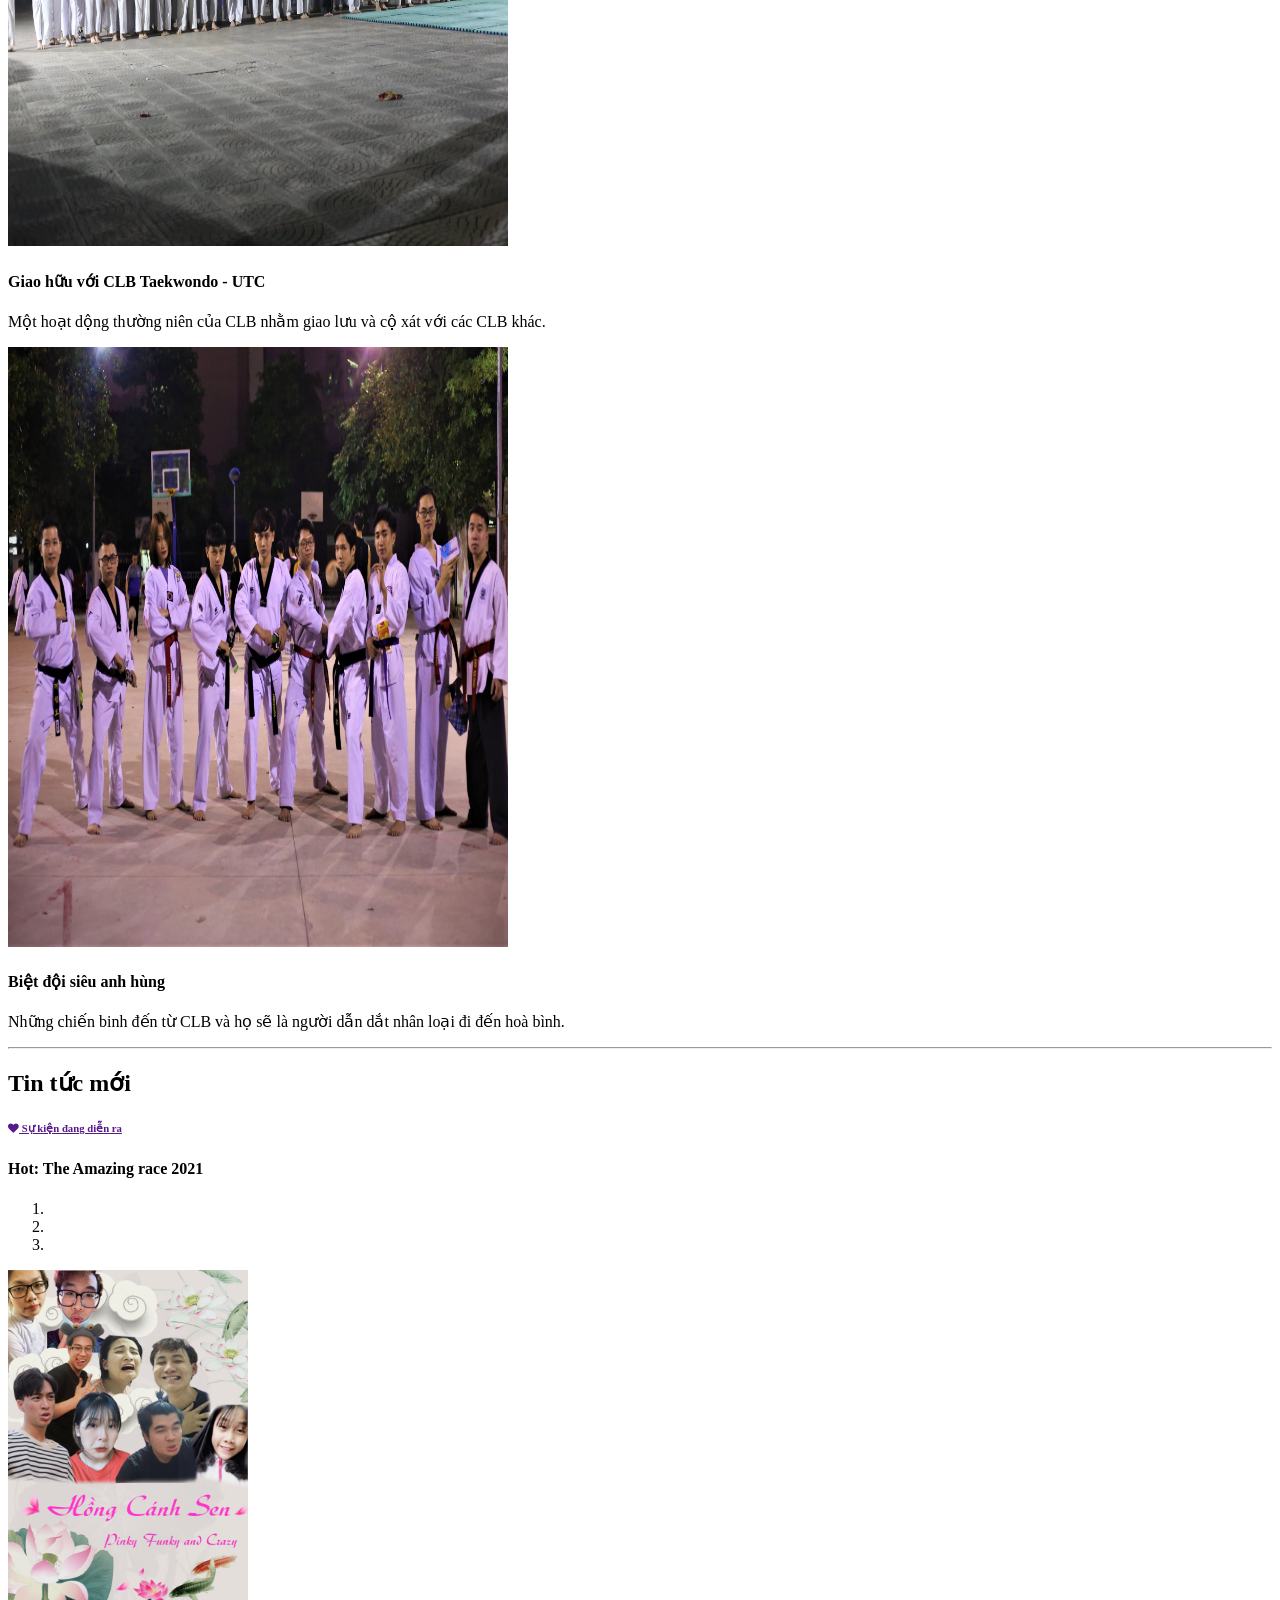
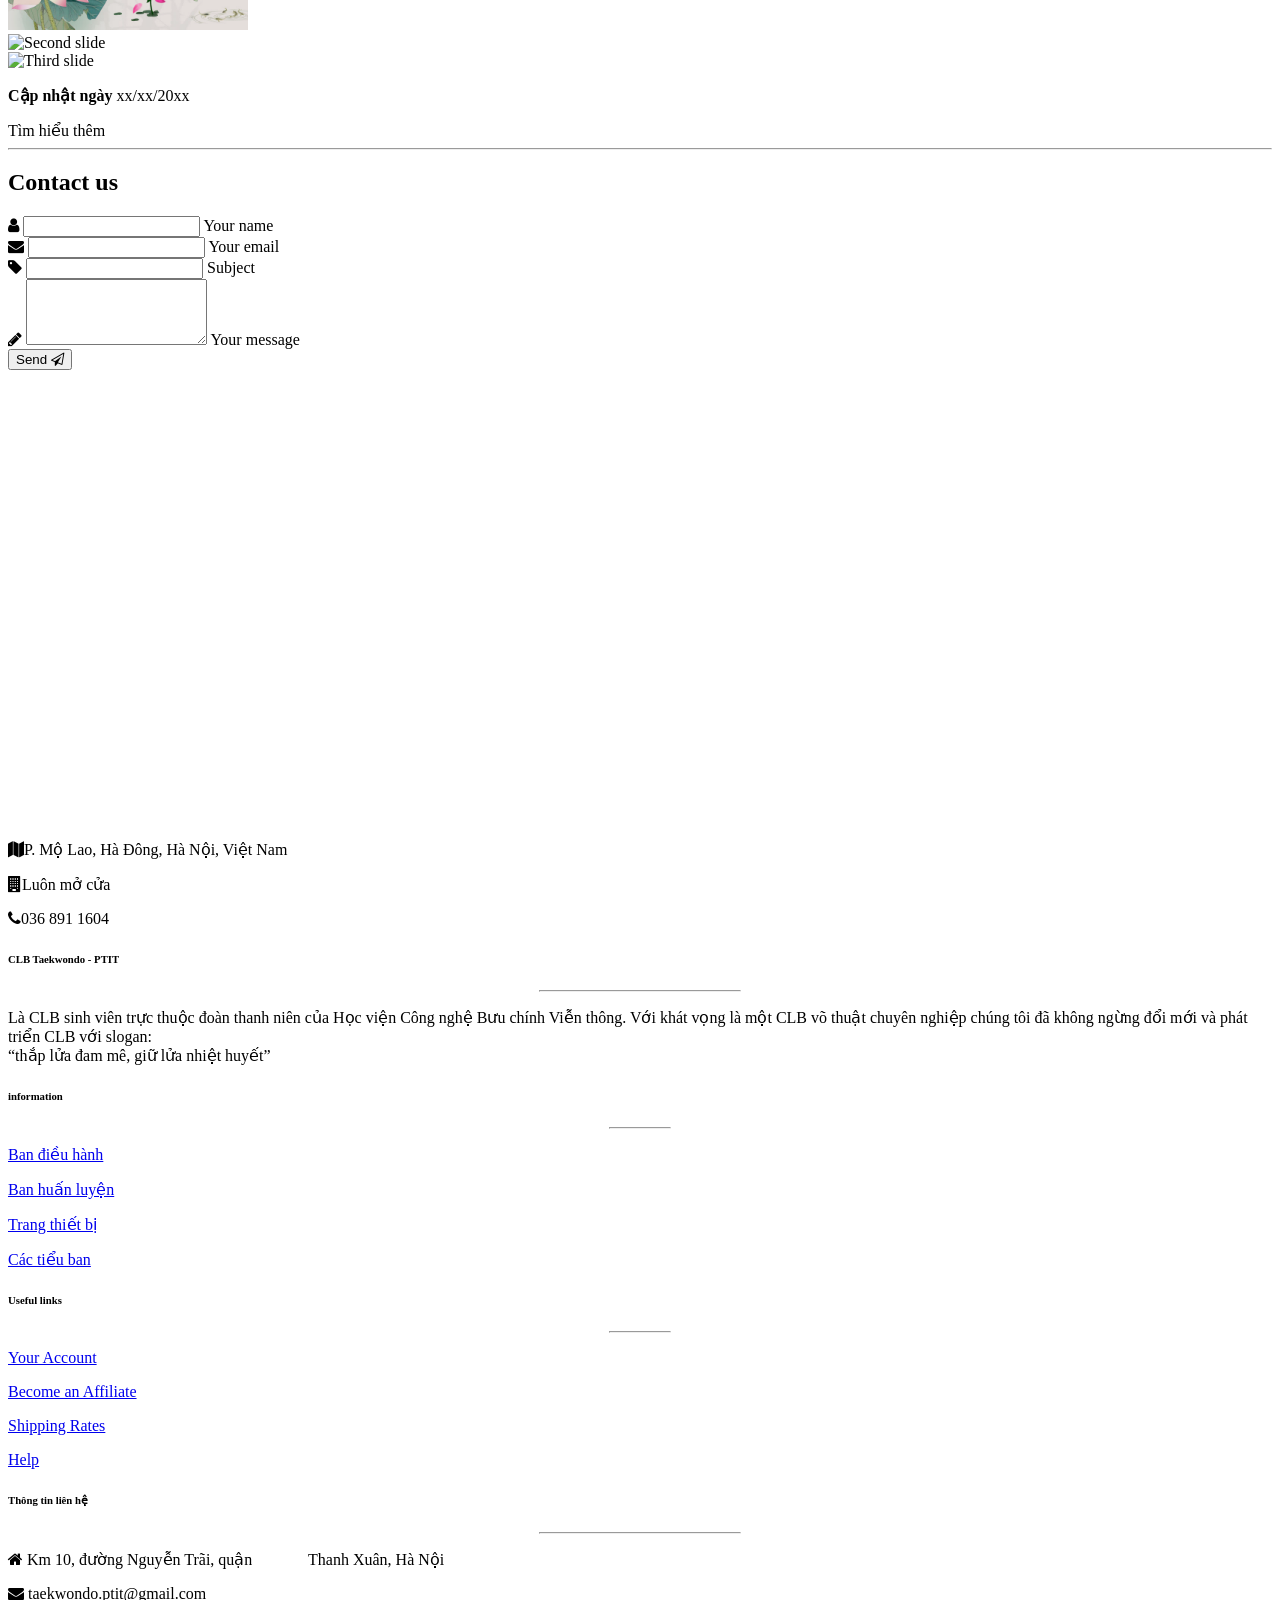
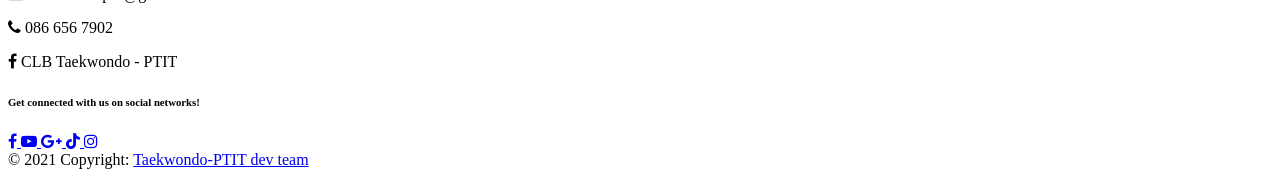
==== commit 732c7b5f: "update index, vophuc and thanhvien" ====
--- a/index.html
+++ b/index.html
@@ -71,7 +71,7 @@
                         <div class="dropdown-menu dropdown-primary" aria-labelledby="navbarDropdownMenuLink">
                             <a class="dropdown-item" href="#">Quy định</a>
                             <a class="dropdown-item" href="/vophuc.html">Võ phục</a>
-                            <a class="dropdown-item" href="#">Môn võ</a>
+                            <a class="dropdown-item" href="/demo.html">Chương trình học</a>
                             <a class="dropdown-item" href="/thanhvien.html">Thành viên</a>
                             <a class="dropdown-item" href="/ghepdoi.html">Ghép đôi</a>
                         </div>
@@ -157,17 +157,15 @@
                 <!--Grid row-->
                 <div class="row d-flex justify-content-center mb-4">
 
-                    <!--Grid column-->
                     <div class="col-md-8">
 
                         <!-- Description -->
-                        <p>CLB Taekwondo - PTIT là một câu lạc bộ sinh viên của Học viện Công Nghệ Bưu Chính Viễn Thông. Tạo ra nhằm mục đích học tập, rèn luyện sức khỏe và tạo sân chơi cho những người có đam mê với võ thuật. Trải qua 11 năm hình thành và phát triển Taekwondo-PTIT đã và đang là CLB võ thuật lớn nhất của Học viện Công nghệ Bưu chính Viễn thông.
-                            Với quy mô lớn, hiện tại chúng tôi đã thu hút được rất nhiều sinh viên từ các trường lân cận và số lượng thành viên lên tới hơn 100 võ sinh mỗi buổi tập.<br>
-                            Chúng tôi sẽ luôn chào đón và giúp bạn có những buổi tập chất lượng, vui vẻ khi bạn là thành viên của gia đình Taekwondo-PTIT.
-                            
+                        <p>
+                            CLB Taekwondo - PTIT là một câu lạc bộ sinh viên của Học viện Công Nghệ Bưu Chính Viễn Thông. Tạo ra nhằm mục đích học tập, rèn luyện sức khỏe và tạo sân chơi cho những người có đam mê với võ thuật. Trải qua 11 năm hình thành và phát triển Taekwondo-PTIT đã và đang là CLB võ thuật lớn nhất của Học viện Công nghệ Bưu chính Viễn thông.
+                            Với quy mô lớn, hiện tại chúng tôi đã thu hút được rất nhiều sinh viên từ các trường lân cận và số lượng thành viên lên tới hơn 100 võ sinh mỗi buổi tập.<br><br>
+                            <b>Chúng tôi sẽ luôn chào đón và giúp bạn có những buổi tập chất lượng, vui vẻ khi bạn là thành viên của gia đình Taekwondo-PTIT!</b>  
                         </p>
                     </div>
-                    <!--Grid column-->
 
                 </div>
 
@@ -177,16 +175,10 @@
                     <div class="col-md-4 mb-1">
                         <i class="fa fa-heart fa-3x red-text" ></i>
                         <h4 class="my-4">Lợi ích</h4>
-                        <p>Có một sân chơi lành mạnh.<br>
-                            - Được rèn luyện sức khỏe và trang bị những kỹ năng tự vệ.<br>
-                            - Môi trường học tập chuyên nghiệp, trang bị đầy đủ dụng cụ võ thuật cần thiết.<br>
-                            - Được tham gia các kỳ thi lên đai của CLB, có cơ hội tham gia những giải đấu của CLB.<br>
-                            - Học phí: Hoàn toàn không thu phí của thành viên.
+                        <p>Có một sân chơi lành mạnh. Được rèn luyện sức khỏe và trang bị những kỹ năng tự vệ. Môi trường học tập chuyên nghiệp, trang bị đầy đủ dụng cụ võ thuật cần thiết. Được tham gia các kỳ thi lên đai của CLB, có cơ hội tham gia những giải đấu của CLB. Học phí: Hoàn toàn không thu phí của thành viên.
                         </p>
                     </div>
                     <!--Lợi ích-->   
-
-                    <!--Grid column-->
 
                     <!--Thời gian và địa điểm-->
                     <div class="col-md-4 mb-1">
@@ -195,16 +187,14 @@
                         <p>Vào 18h các ngày thứ 3, 5, CN tại sân KTX B5.
                         </p>
                     </div>
-                    <!--Grid column-->
+                    <!--Thời gian và địa điểm-->
 
                     <!--Đối tượng tham gia-->
                     <div class="col-md-4 mb-1">
                         <i class="fa fa-users fa-3x blue-text"></i>
                         <h4 class="my-4">Đối tượng</h4>
                         <p>
-                            - Không cần bạn là người từng tập võ.<br>
-                            - Bạn muốn rèn luyện sức khoẻ hay đơn giản là muốn xả stress sau 1 ngày học tập và làm việc căng thẳng. <br>
-                            Mọi người đều có thể tham gia, chỉ cần trên 13 tuổi
+                            Không cần bạn là người từng tập võ. Bạn muốn rèn luyện sức khoẻ hay đơn giản là muốn xả stress sau 1 ngày học tập và làm việc căng thẳng. Mọi người đều có thể tham gia, chỉ cần trên 13 tuổi.
                         </p>
                     </div>
                     <!--Đối tượng tham gia-->
@@ -552,7 +542,7 @@
         <!--Second column-->
         <div class="col-md-2 col-lg-2 col-xl-2 mx-auto mb-4">
             <h6 class="text-uppercase font-weight-bold">
-                <strong>Products</strong>
+                <strong>information</strong>
             </h6>
             <hr class="deep-purple accent-2 mb-4 mt-0 d-inline-block mx-auto" style="width: 60px;">
             <p>
@@ -643,7 +633,7 @@
                         <i class="fa fa-google-plus white-text mr-4"> </i>
                     </a>
                     <!--Messenger-->
-                    <a class="ins-ic" "nav-link" href="https://www.tiktok.com/@_taekwondo.ptit?">
+                    <a class="ins-ic" "nav-link" href="https://www.tiktok.com/@_taekwondo.ptit">
                         <i class="fab fa-tiktok white-text mr-4"> </i>
                     </a>
                     <!--Instagram-->
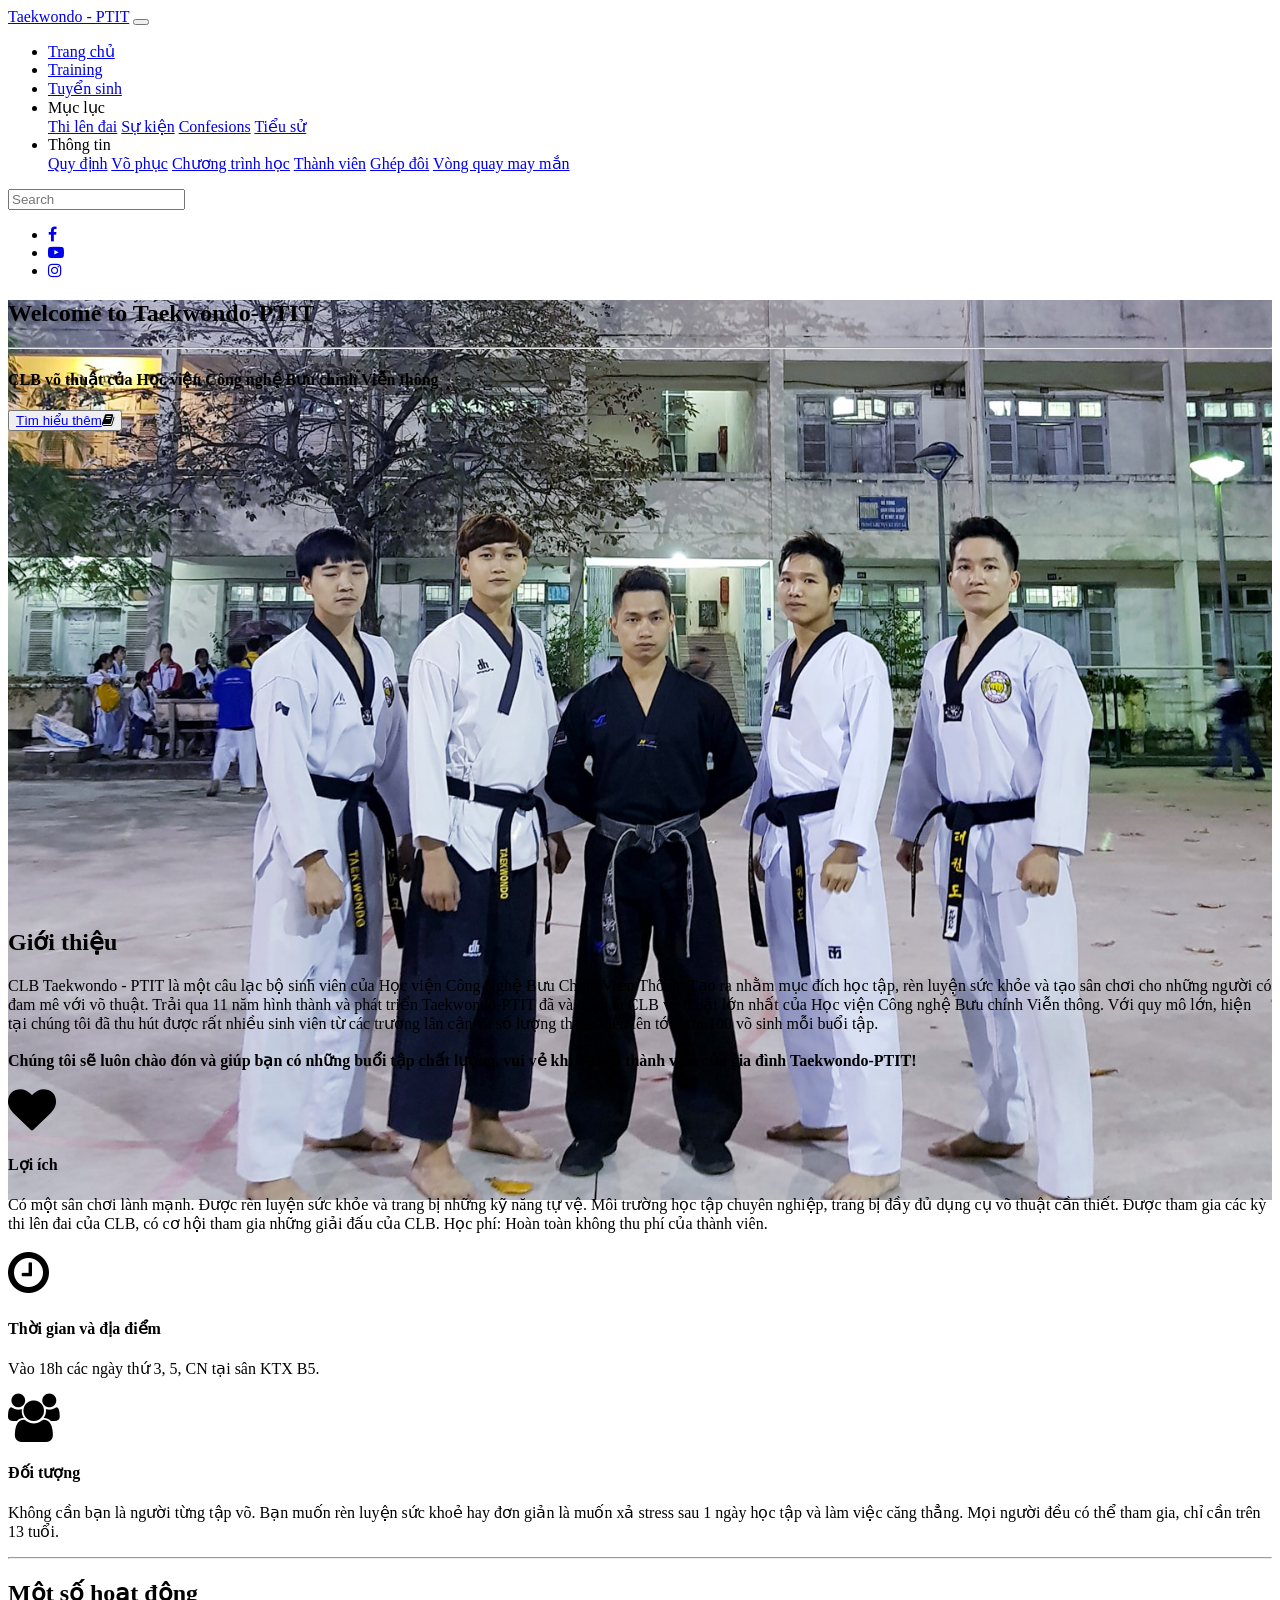
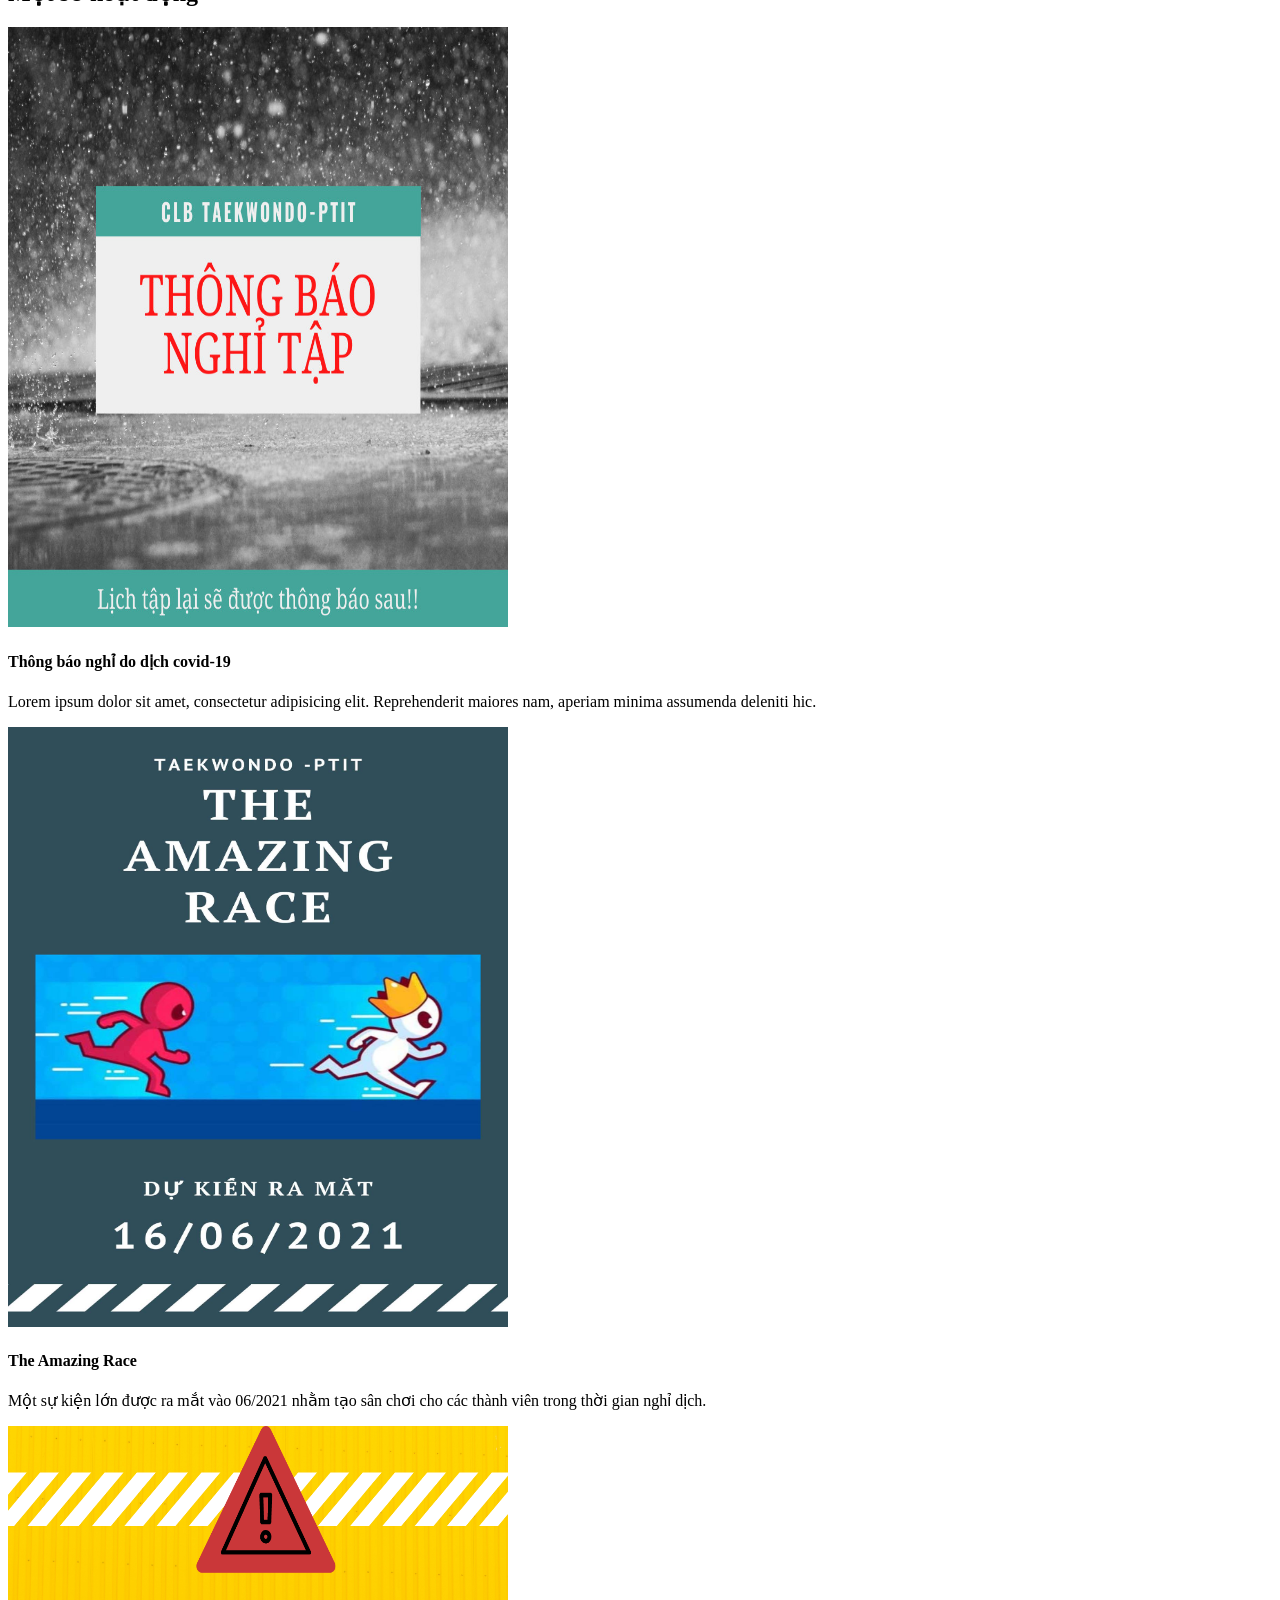
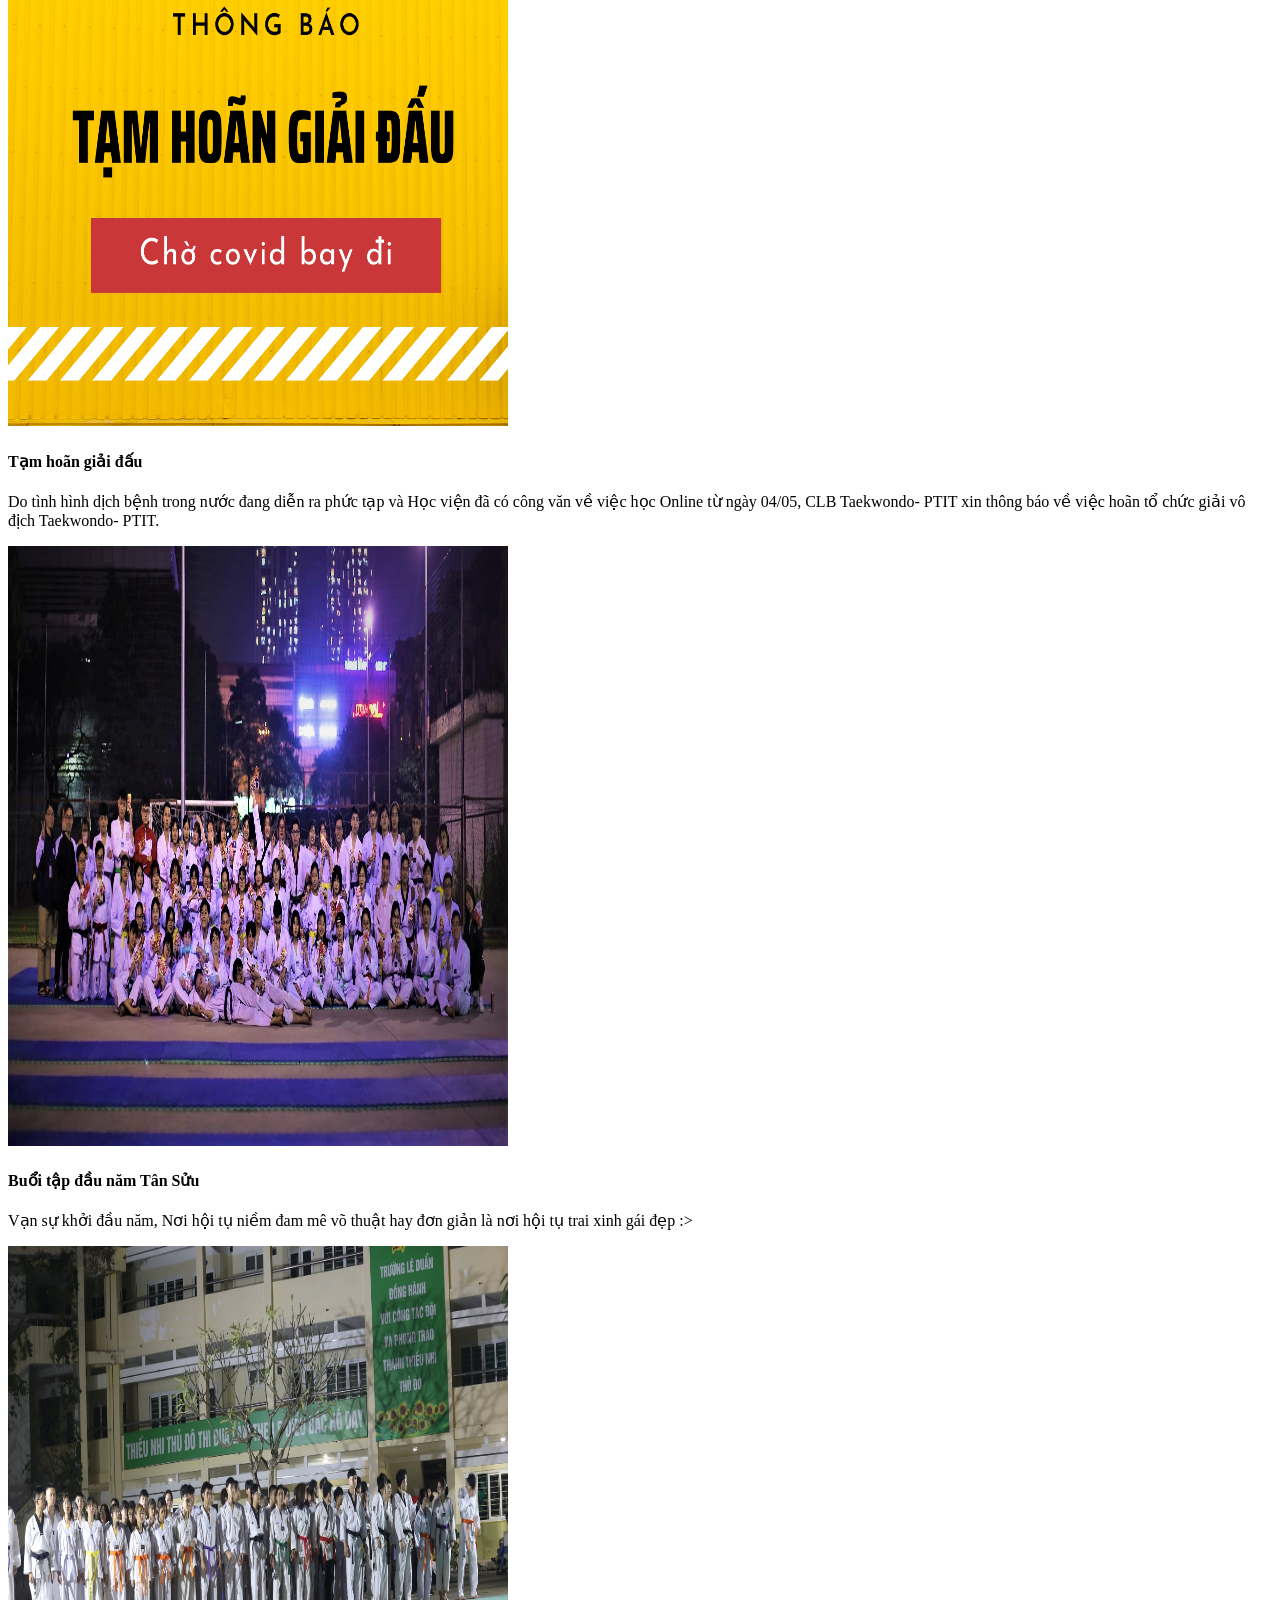
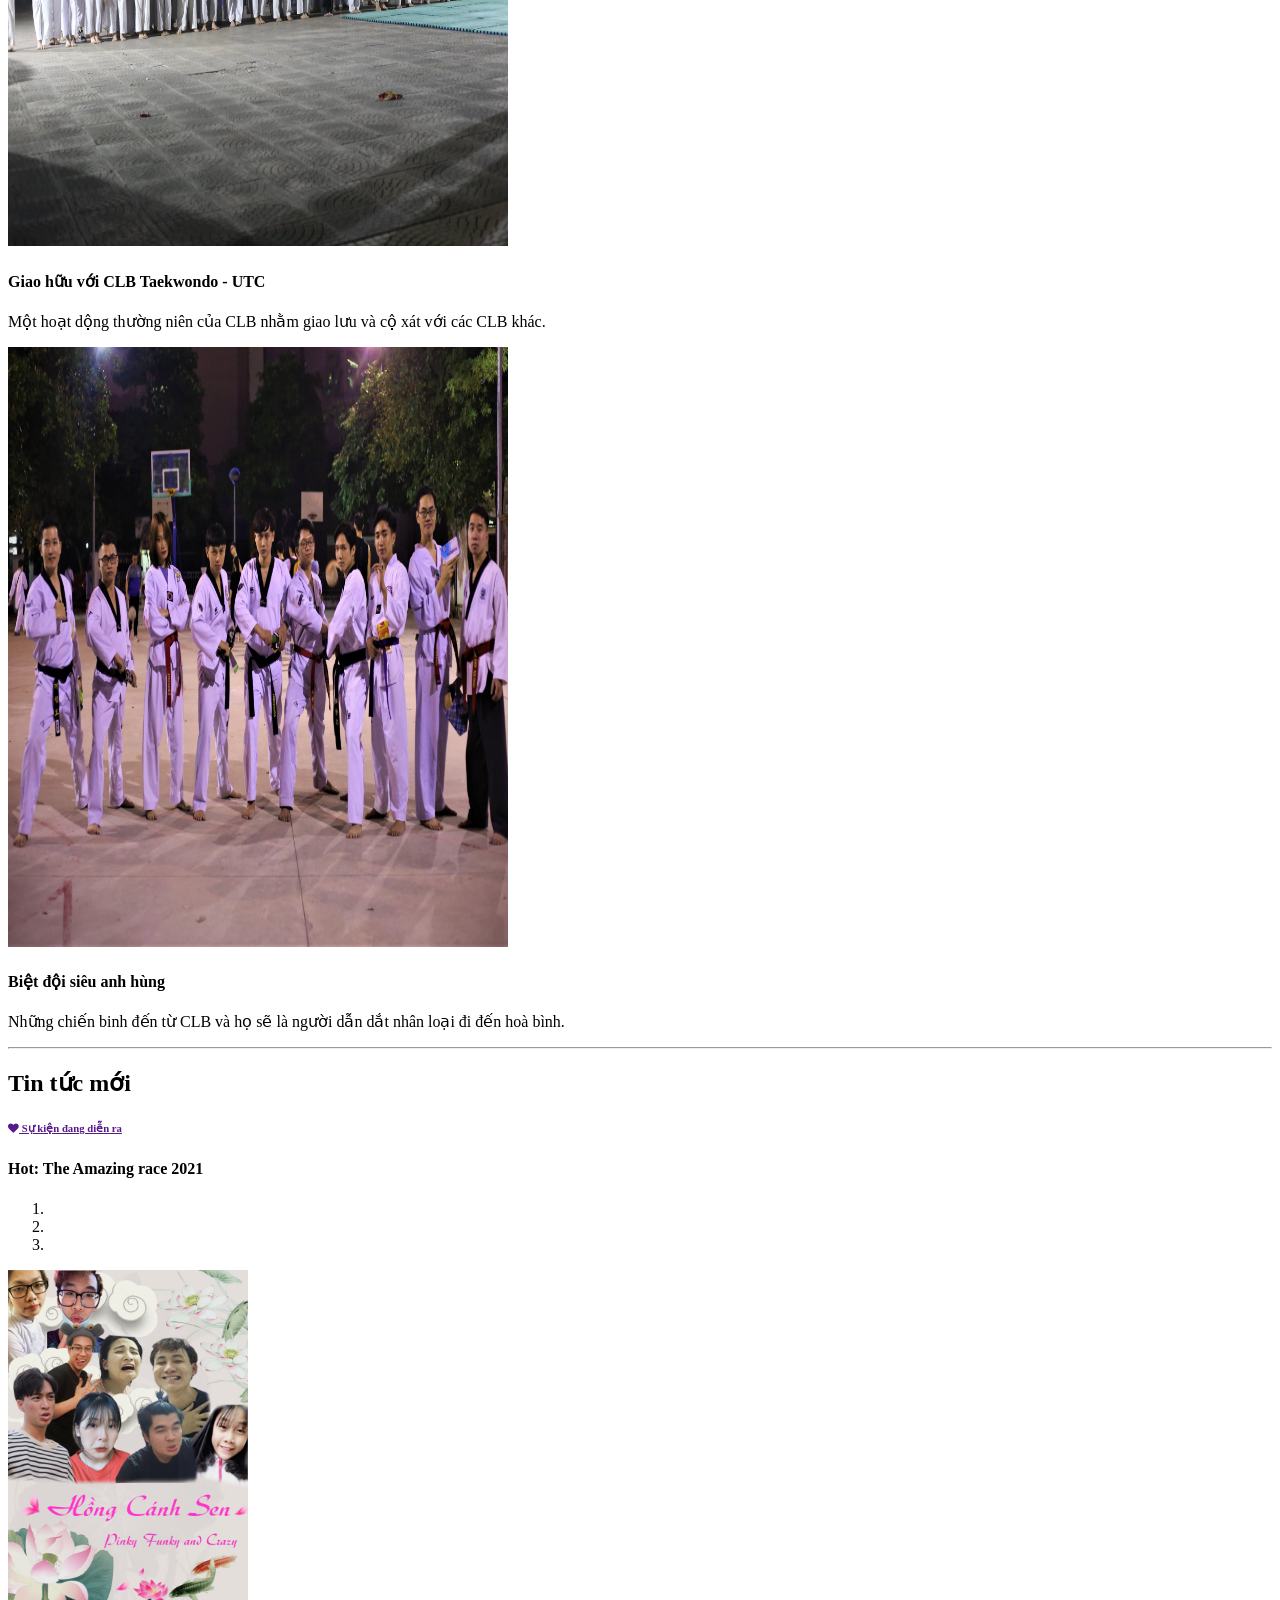
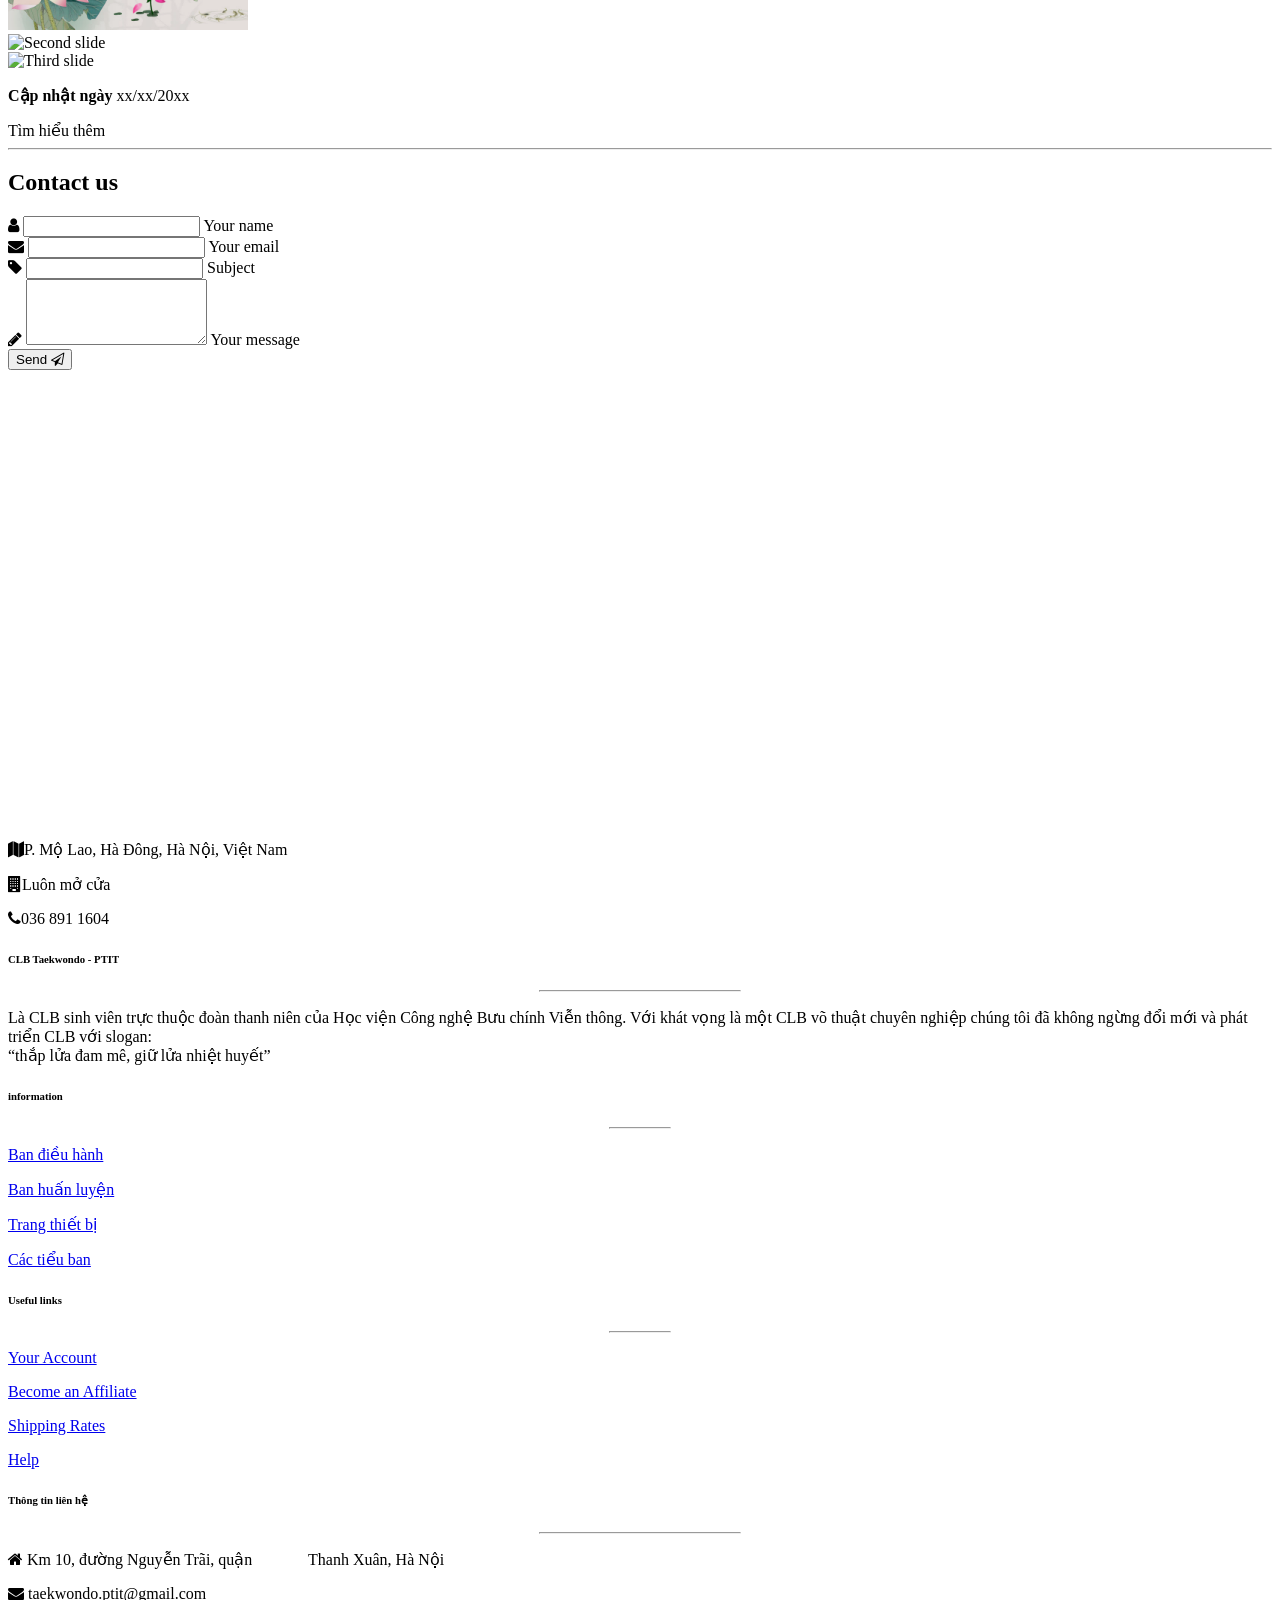
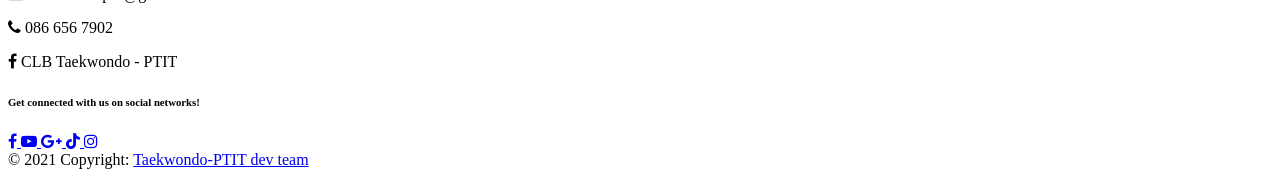
==== commit 3f500743: "Update index.html" ====
--- a/index.html
+++ b/index.html
@@ -74,6 +74,7 @@
                             <a class="dropdown-item" href="/demo.html">Chương trình học</a>
                             <a class="dropdown-item" href="/thanhvien.html">Thành viên</a>
                             <a class="dropdown-item" href="/ghepdoi.html">Ghép đôi</a>
+                            <a class="dropdown-item" href="/spinwheel.html">Vòng quay may mắn</a>
                         </div>
                     </li>
                 </ul>
--- a/css/style.css
+++ b/css/style.css
@@ -25,3 +25,33 @@
     background-color: #24355C;
   }
 }
+text{
+  font-family:Helvetica, Arial, sans-serif;
+  font-size:11px;
+  pointer-events:none;
+}
+#chart{
+  /* position:absolute; */
+  width:500px;
+  height:500px;
+  top:0;
+  left:0;
+}
+#question{
+  position: absolute;
+  width:400px;
+  height:100px;
+  top:200px;
+  left:-650px;
+}
+#question h1{
+  font-size: 20px;
+  font-weight: bold;
+  font-family: "Helvetica Neue", Helvetica, Arial, sans-serif;
+  position: absolute;
+  padding: 0;
+  margin: 0;
+  top:50%;
+  -webkit-transform:translate(0,-50%);
+          transform:translate(0,-50%);
+}
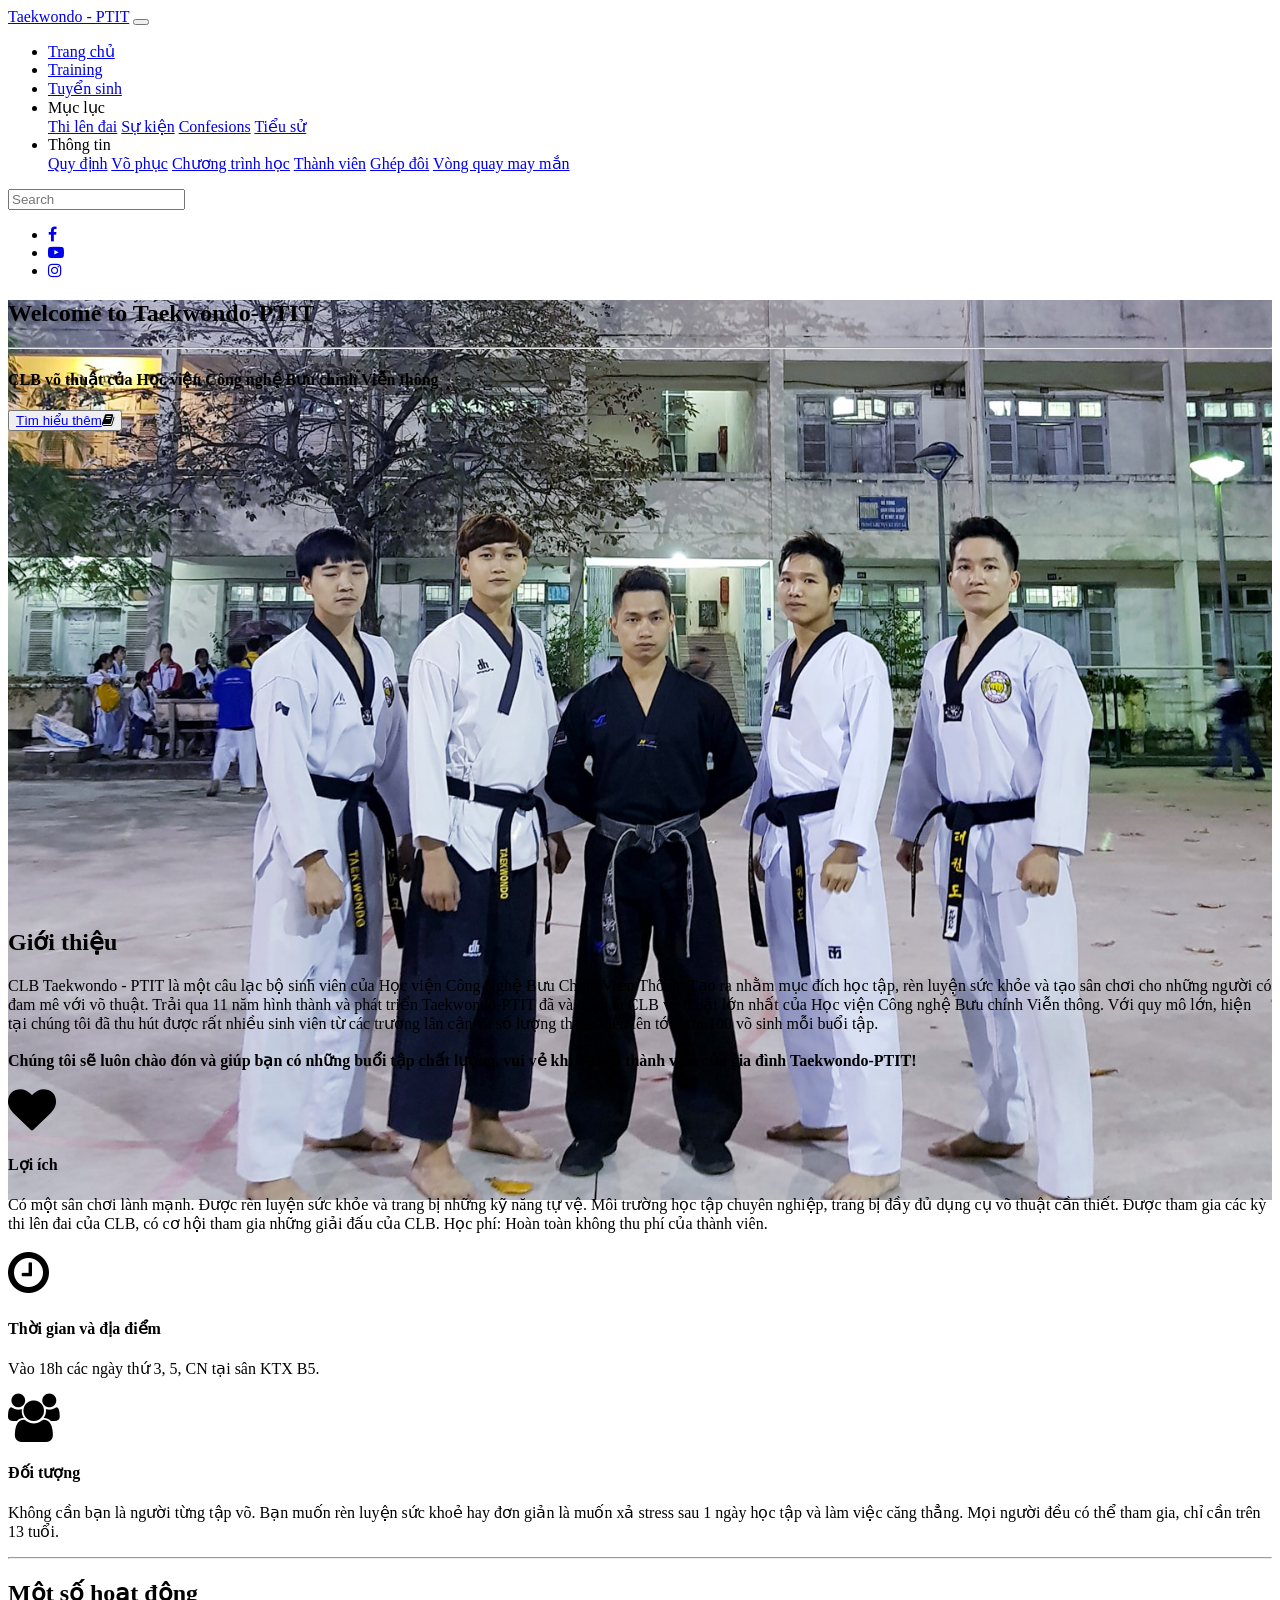
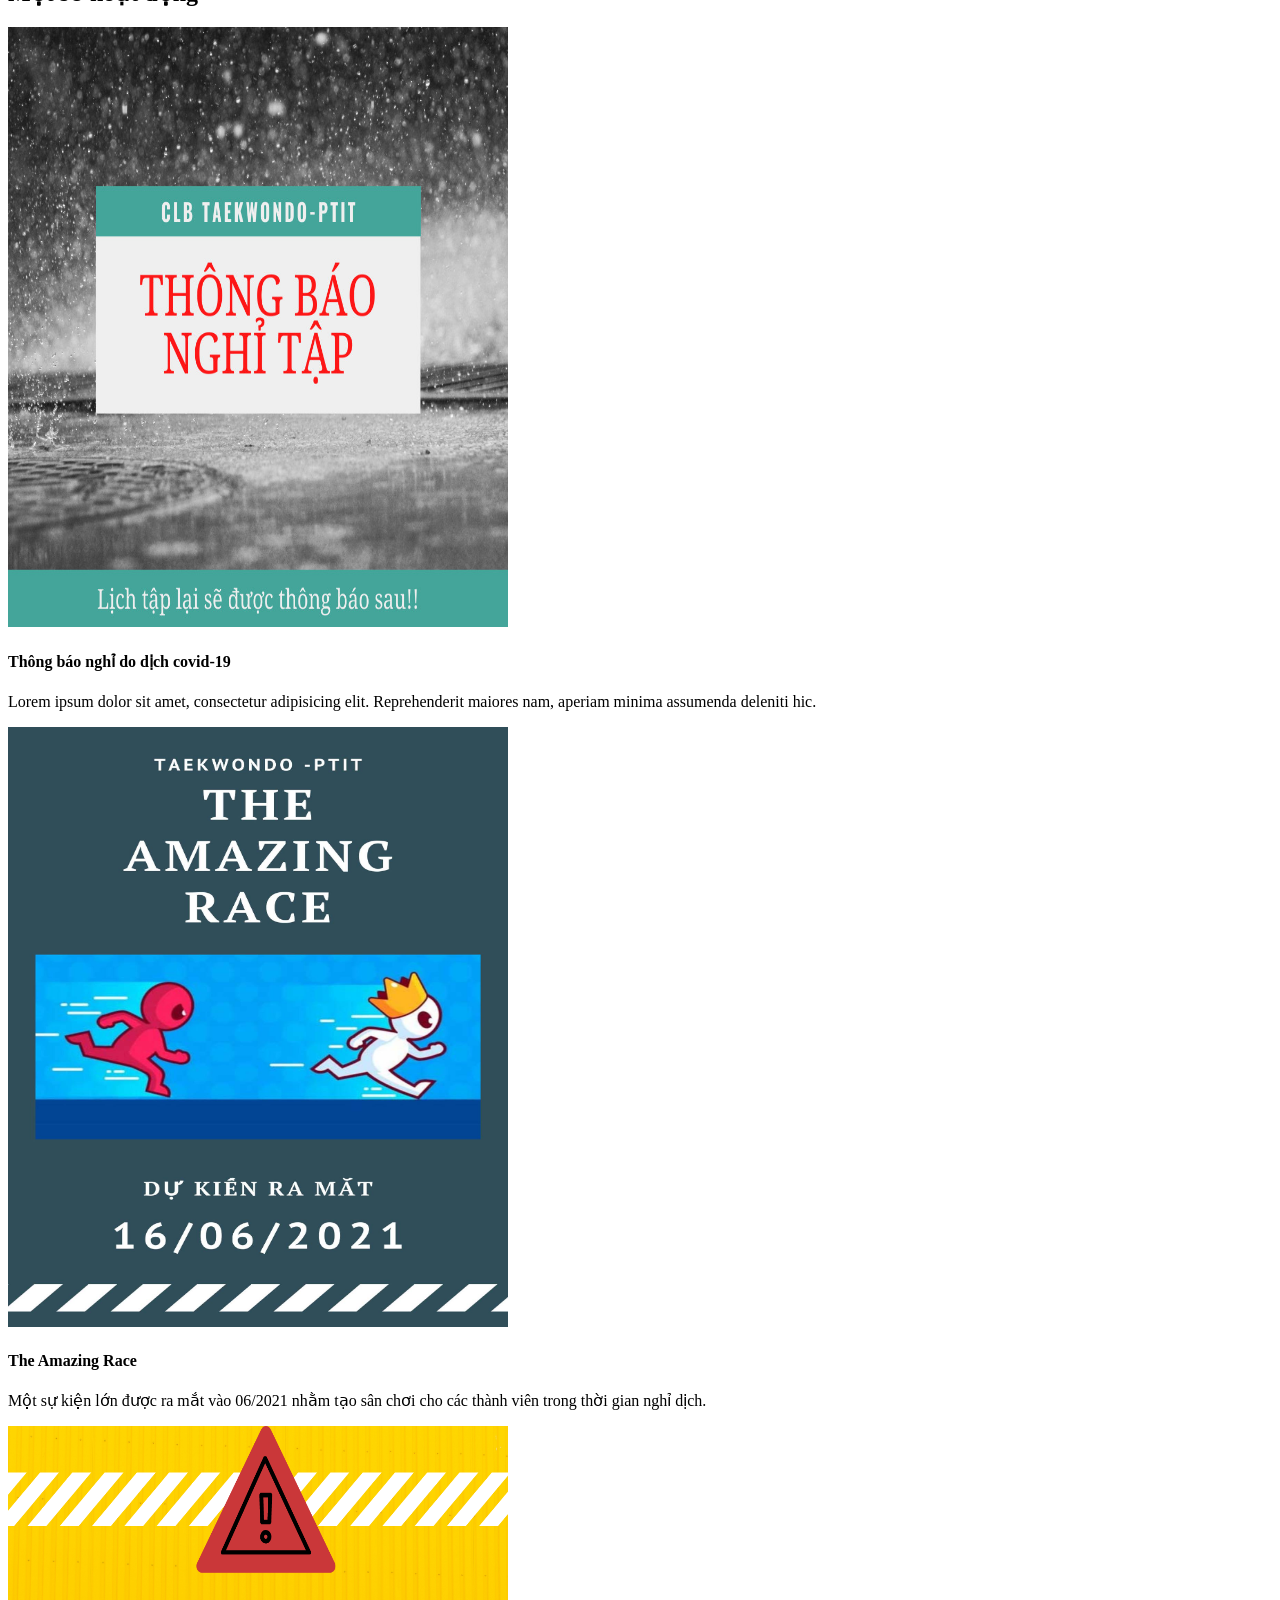
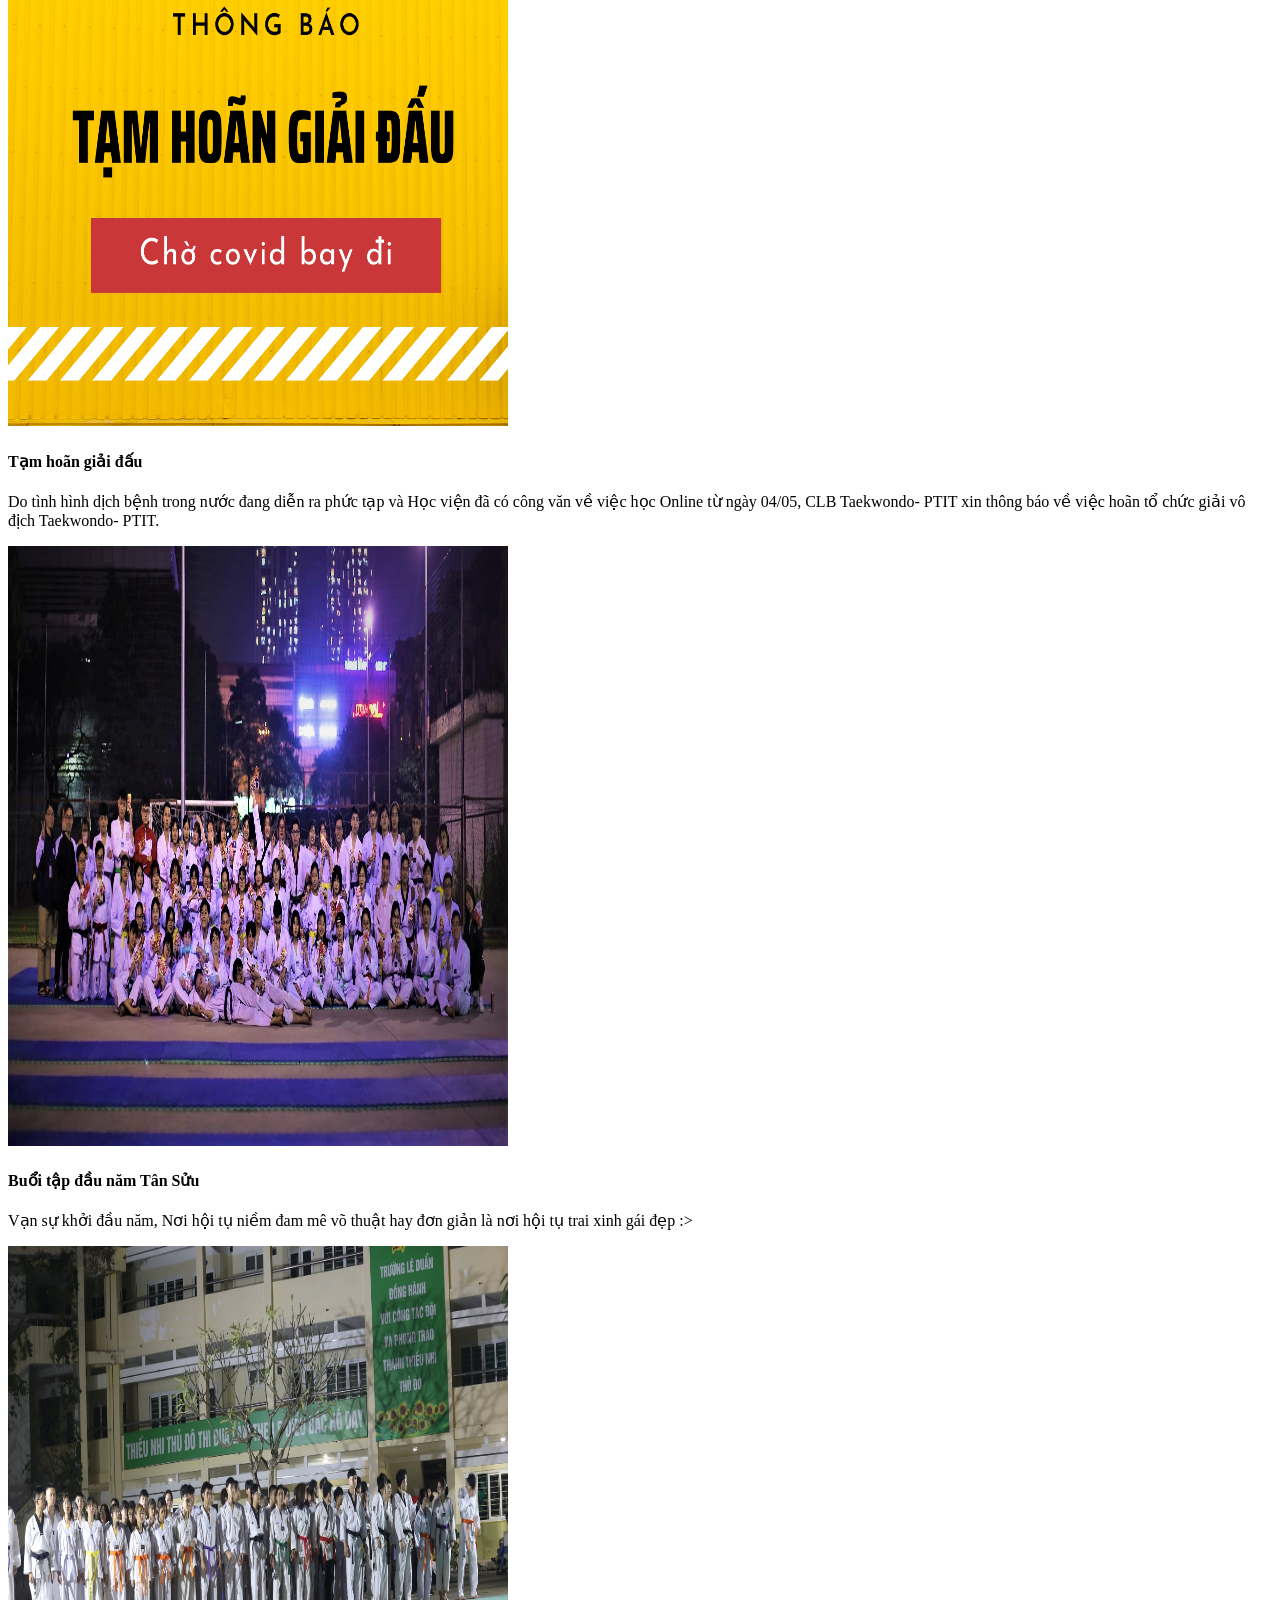
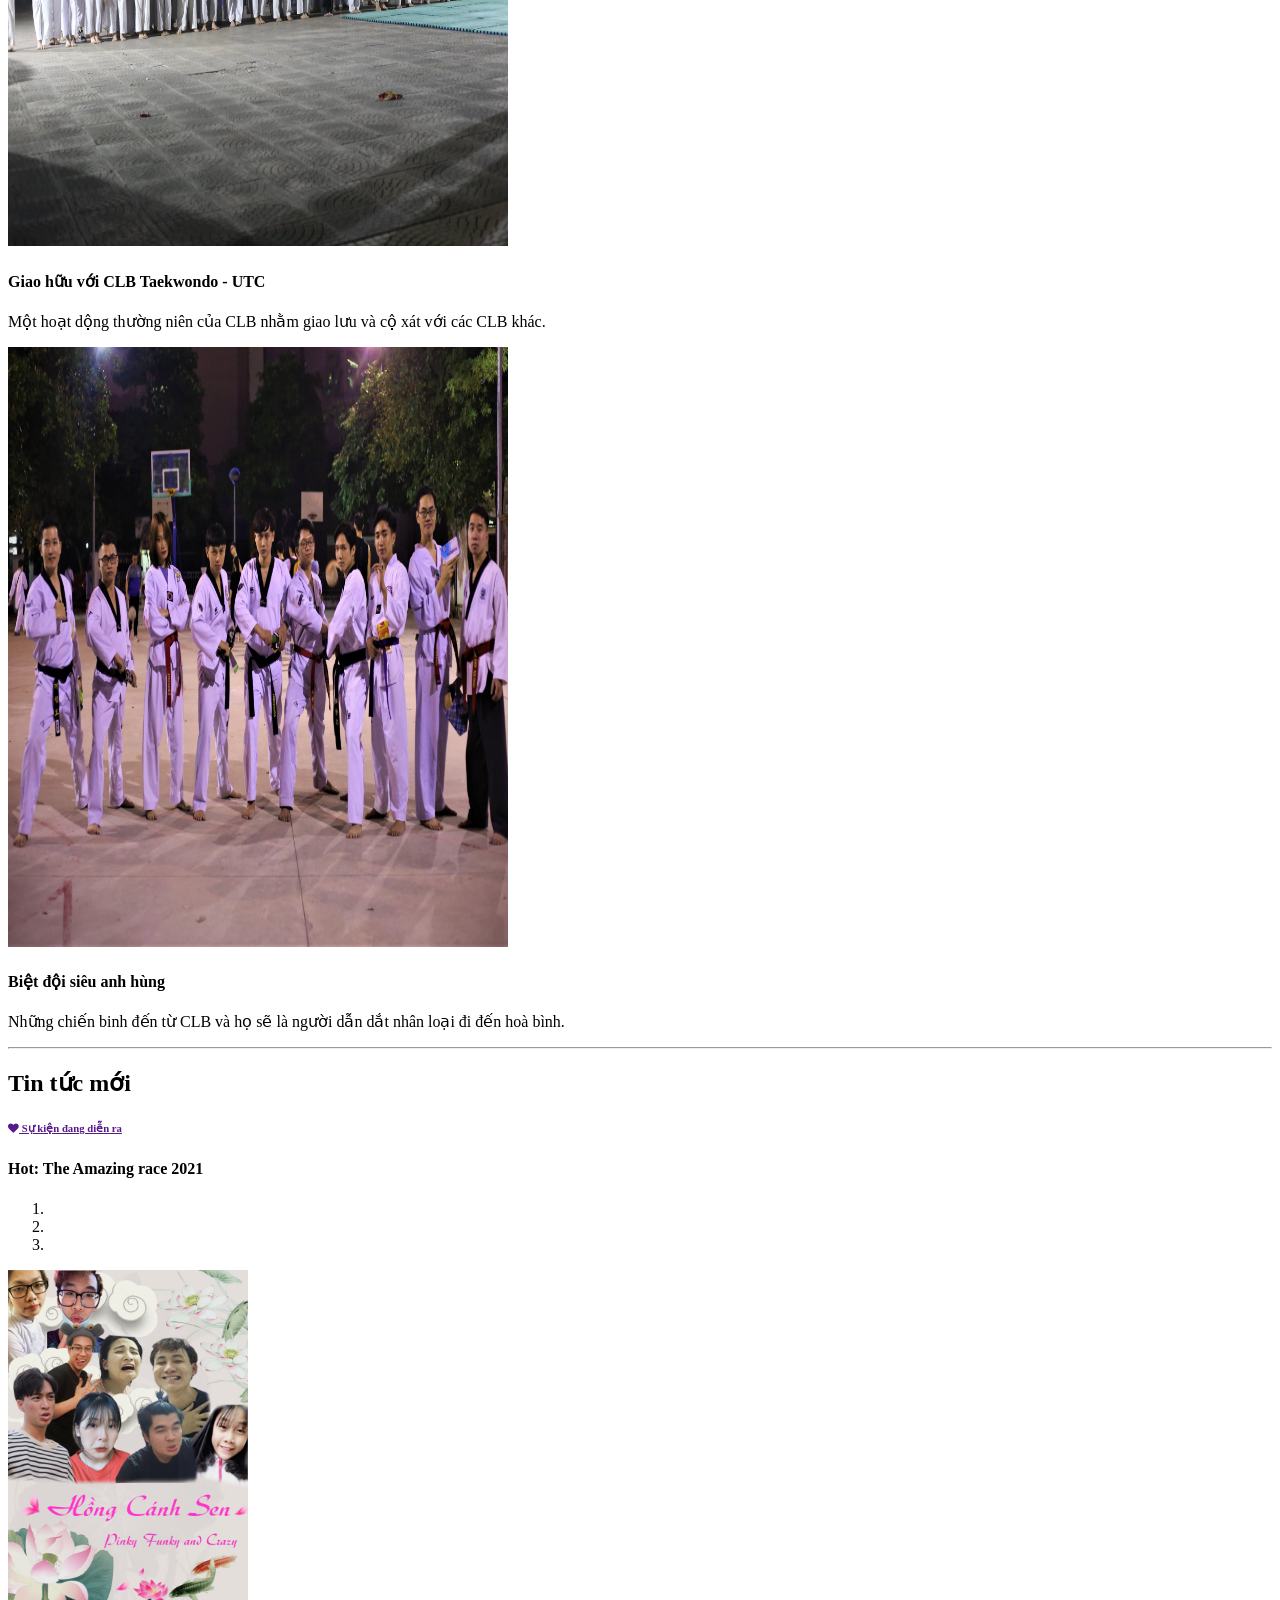
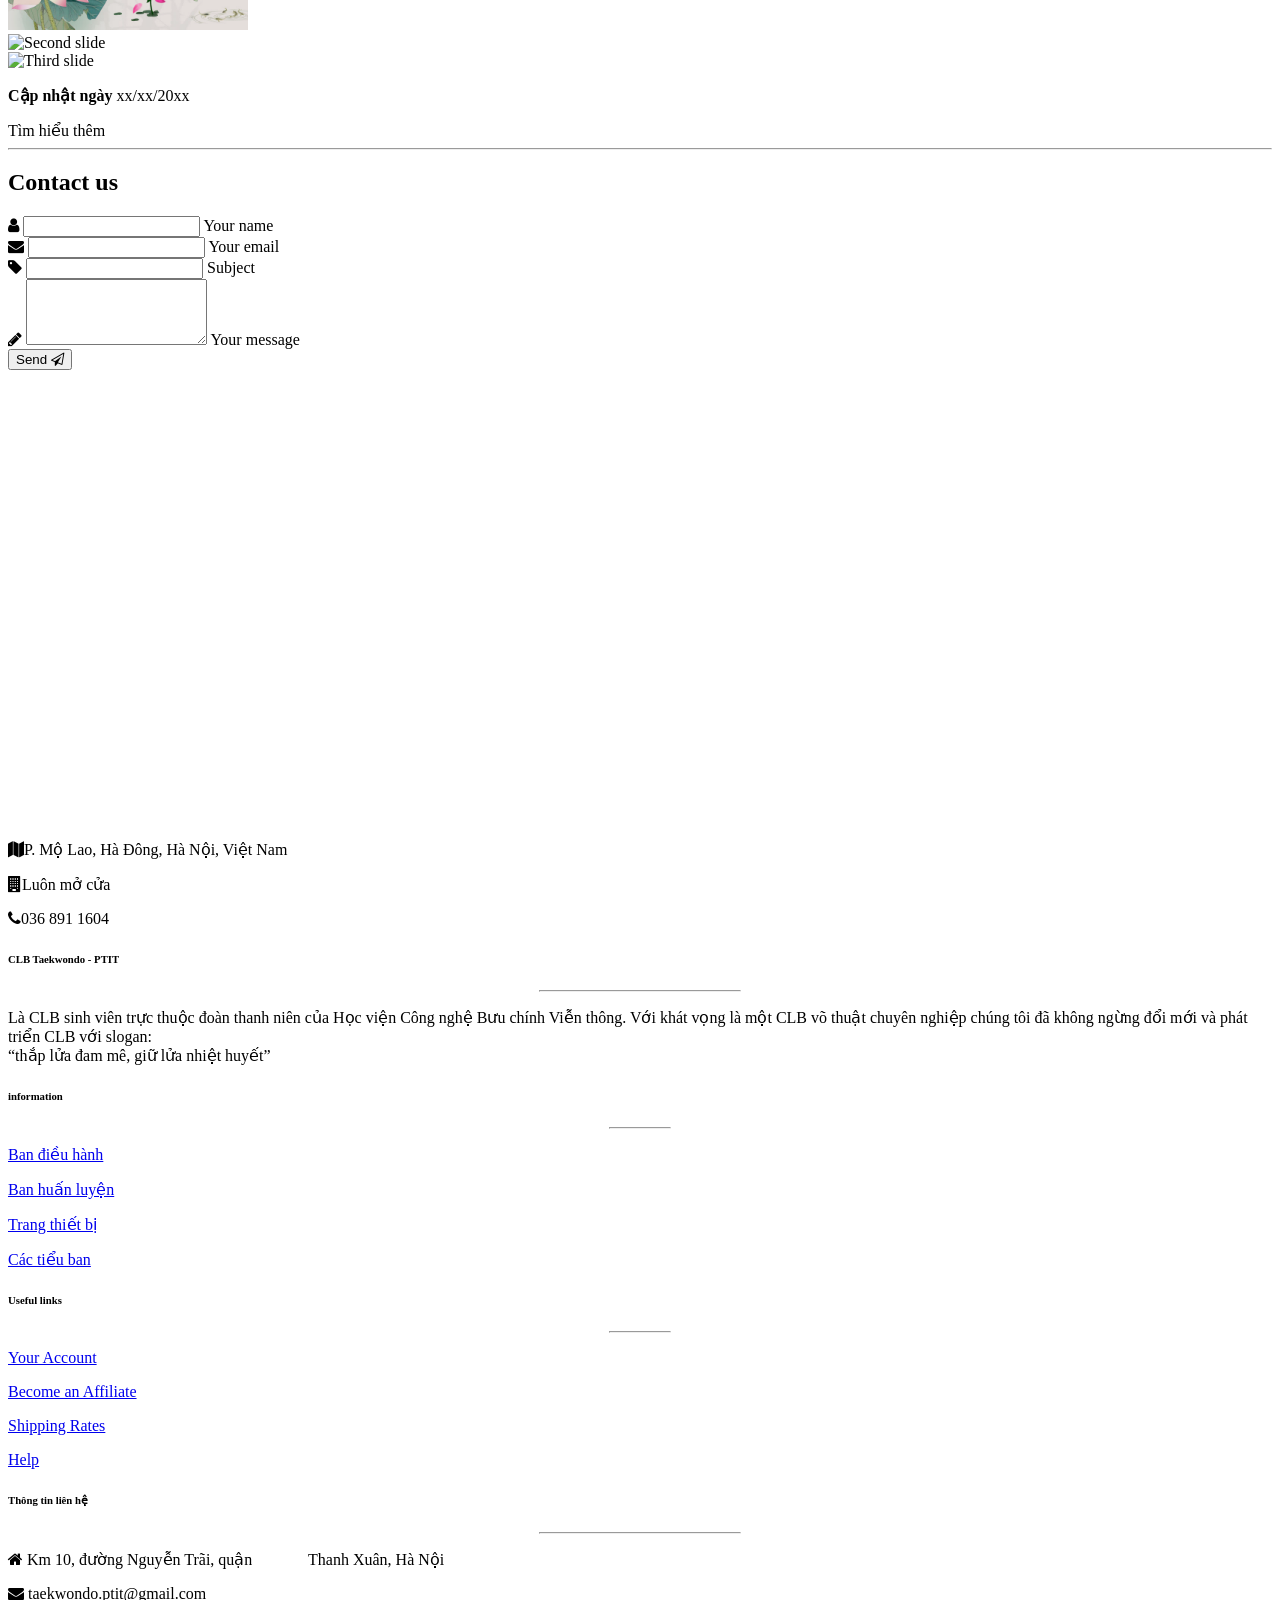
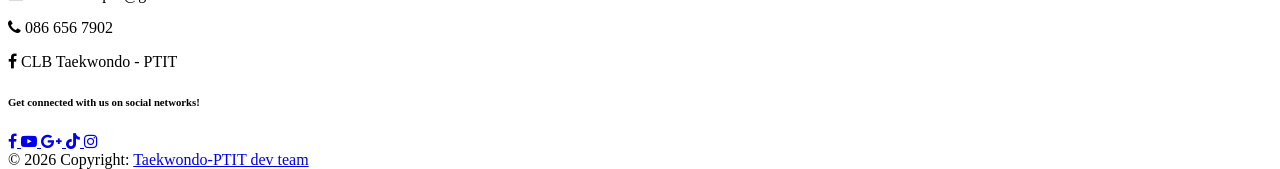
==== commit b4beddde: "Update synchronize header, footer" ====
--- a/index.html
+++ b/index.html
@@ -21,125 +21,7 @@
 
 <body>
   <!--Main Navigation-->
-  <header>
-    <!--Navbar-->
-
-    <nav class="navbar navbar-expand-lg navbar-dark fixed-top scrolling-navbar">
-
-        <div class="container">
-
-            <!-- Navbar brand -->
-            <a class="navbar-brand" href="#">Taekwondo - PTIT</a>
-
-            <!-- Collapse button -->
-            <button class="navbar-toggler" type="button" data-toggle="collapse" data-target="#basicExampleNav" aria-controls="basicExampleNav"
-                aria-expanded="false" aria-label="Toggle navigation">
-                <span class="navbar-toggler-icon"></span>
-            </button>
-
-            <!-- Collapsible content -->
-            <div class="collapse navbar-collapse" id="basicExampleNav">
-
-                <!-- Links -->
-
-<ul class="navbar-nav mr-auto smooth-scroll">
-                    <li class="nav-item active">
-                        <a class="nav-link" href="index.html">Trang chủ
-                            <span class="sr-only">(current)</span>
-                        </a>
-                    </li>
-                    <li class="nav-item">
-                        <a class="nav-link" href="http://quiz.taek.cf">Training</a>
-                    </li>
-                    <li class="nav-item">
-                        <a class="nav-link" href="signup.html">Tuyển sinh</a>
-                    </li>
-
-                    <!-- Dropdown -->
-                    <li class="nav-item dropdown">
-                        <a class="nav-link dropdown-toggle" id="navbarDropdownMenuLink" data-toggle="dropdown" aria-haspopup="true" aria-expanded="false">Mục lục</a>
-                        <div class="dropdown-menu dropdown-primary" aria-labelledby="navbarDropdownMenuLink">
-                            <a class="dropdown-item" href="#">Thi lên đai</a>
-                            <a class="dropdown-item" href="#">Sự kiện</a>
-                            <a class="dropdown-item" href="#">Confesions</a>
-                            <a class="dropdown-item" href="#">Tiểu sử</a>
-                        </div>
-                    </li>
-
-                    <li class="nav-item dropdown">
-                        <a class="nav-link dropdown-toggle" id="navbarDropdownMenuLink" data-toggle="dropdown" aria-haspopup="true" aria-expanded="false">Thông tin</a>
-                        <div class="dropdown-menu dropdown-primary" aria-labelledby="navbarDropdownMenuLink">
-                            <a class="dropdown-item" href="#">Quy định</a>
-                            <a class="dropdown-item" href="/vophuc.html">Võ phục</a>
-                            <a class="dropdown-item" href="/demo.html">Chương trình học</a>
-                            <a class="dropdown-item" href="/thanhvien.html">Thành viên</a>
-                            <a class="dropdown-item" href="/ghepdoi.html">Ghép đôi</a>
-                            <a class="dropdown-item" href="/spinwheel.html">Vòng quay may mắn</a>
-                        </div>
-                    </li>
-                </ul>
-                <!-- Links -->
-
-                <form class="form-inline">
-                    <div class="md-form mt-0">
-                        <input class="form-control mr-sm-2" type="text" placeholder="Search" aria-label="Search">
-                    </div>
-                </form>
-            </div>
-            <!-- Collapsible content -->
-            <!-- Social Icon  -->
-            <ul class="navbar-nav nav-flex-icons">
-                <li class="nav-item">
-                    <a class="nav-link" href="https://www.facebook.com/taekwondo.ptit"><i class="fa fa-facebook"></i></a>
-                </li>
-                <li class="nav-item">
-                    <a class="nav-link" href="https://www.youtube.com/c/PTITTaekwondo/featured"><i class="fa fa-youtube-play"></i></a>
-                </li>
-                <li class="nav-item">
-                    <a class="nav-link" href="https://www.instagram.com/taekwondo.ptit/"><i class="fa fa-instagram"></i></a>
-                </li>
-            </ul>
-        </div>
-    </nav>
-    <!--Mask-->
-<div id="intro" class="view">
-
-  <!--Mask-->
-  <div id="intro" class="view">
-
-      <div class="mask rgba-black-strong">
-
-          <div class="container-fluid d-flex align-items-center justify-content-center h-100">
-
-              <div class="row d-flex justify-content-center text-center">
-
-                  <div class="col-md-10">
-
-                      <!-- Heading -->
-                      <h2 class="display-4 font-weight-bold white-text pt-5 mb-2">Welcome to Taekwondo-PTIT</h2>
-
-                      <!-- Divider -->
-                      <hr class="hr-light">
-
-                      <!-- Description -->
-                      <h4 class="white-text my-4">CLB võ thuật của Học viện Công nghệ Bưu chính Viễn thông</h4>
-                      <button type="button" class="btn btn-outline-white"><a href="#end_headers" class="white-text my-4"><span></span>Tìm hiểu thêm</a><i class="fa fa-book ml-2"></i></button>
-                      <section id="end_headers"></section>
-                  </div>
-
-              </div>
-
-          </div>
-
-      </div>
-
-  </div>
-  <!--/.Mask-->
-
-</div>
-<!--/.Mask-->
-    <!--/.Navbar-->
-  </header>
+  <my-header></my-header>
   <!--Main Navigation-->
 
   <!--Main layout-->
@@ -520,154 +402,8 @@
   </main>
   <!--Main layout-->
   <!--Main layout-->
-
-  <!--Footer-->
-  <!--Footer-->
-  <footer class="page-footer font-small rgba-black-strong pt-4 mt-4">
-
-      <!--Footer Links-->
-      <!--Footer Links-->
-<div class="container mt-5 mb-4 text-center text-md-left">
-    <div class="row mt-3">
-
-        <!--First column-->
-        <div class="col-md-3 col-lg-4 col-xl-3 mb-4">
-            <h6 class="text-uppercase font-weight-bold">
-                <strong>CLB Taekwondo - PTIT</strong>
-            </h6>
-            <hr class="deep-purple accent-2 mb-4 mt-0 d-inline-block mx-auto" style="width: 200px;">
-            <p>Là CLB sinh viên trực thuộc đoàn thanh niên của Học viện Công nghệ Bưu chính Viễn thông. Với khát vọng là một CLB võ thuật chuyên nghiệp chúng tôi đã không ngừng đổi mới và phát triển CLB với slogan:<br> “thắp lửa đam mê, giữ lửa nhiệt huyết”</p>
-        </div>
-        <!--/.First column-->
-
-        <!--Second column-->
-        <div class="col-md-2 col-lg-2 col-xl-2 mx-auto mb-4">
-            <h6 class="text-uppercase font-weight-bold">
-                <strong>information</strong>
-            </h6>
-            <hr class="deep-purple accent-2 mb-4 mt-0 d-inline-block mx-auto" style="width: 60px;">
-            <p>
-                <a href="bandieuhanh.html">Ban điều hành</a>
-            </p>
-            <p>
-                <a href="#!">Ban huấn luyện</a>
-            </p>
-            <p>
-                <a href="#!">Trang thiết bị</a>
-            </p>
-            <p>
-                <a href="#!">Các tiểu ban</a>
-            </p>
-        </div>
-        <!--/.Second column-->
-
-        <!--Third column-->
-        <div class="col-md-3 col-lg-2 col-xl-2 mx-auto mb-4">
-            <h6 class="text-uppercase font-weight-bold">
-                <strong>Useful links</strong>
-            </h6>
-            <hr class="deep-purple accent-2 mb-4 mt-0 d-inline-block mx-auto" style="width: 60px;">
-            <p>
-                <a href="#!">Your Account</a>
-            </p>
-            <p>
-                <a href="#!">Become an Affiliate</a>
-            </p>
-            <p>
-                <a href="#!">Shipping Rates</a>
-            </p>
-            <p>
-                <a href="#!">Help</a>
-            </p>
-        </div>
-        <!--/.Third column-->
-
-        <!--Fourth column-->
-        <div class="col-md-4 col-lg-3 col-xl-3">
-            <h6 class="text-uppercase font-weight-bold">
-                <strong>Thông tin liên hệ</strong>
-            </h6>
-            <hr class="deep-purple accent-2 mb-4 mt-0 d-inline-block mx-auto" style="width: 200px;">
-            <p>
-                <i class="fa fa-home mr-3"></i> Km 10, đường Nguyễn Trãi, quận &nbsp &nbsp &nbsp &nbsp &nbsp &nbsp &nbspThanh Xuân, Hà Nội </p>
-            <p>
-                <i class="fa fa-envelope mr-3"></i> taekwondo.ptit@gmail.com</p>
-            <p>
-                <i class="fa fa-phone mr-3"></i> 086 656 7902</p>
-            <p>
-                <i class="fa fa-facebook mr-3"></i> CLB Taekwondo - PTIT
-                <a class="nav-link" href="https://www.facebook.com/messages/t/310527119066641"><i class="CLB Taekwondo - PTIT"></i></a>
-            </p>
-        </div>
-        <!--/.Fourth column-->
-
-    </div>
-</div>
 <!--/.Footer Links-->
-<!--Footer-->
-<footer class="page-footer font-small blue">
-
-    <!-- Social buttons -->
-    <div class="primary-color">
-        <div class="container">
-            <!--Grid row-->
-            <div class="row py-4 d-flex align-items-center">
-
-                <!--Grid column-->
-                <div class="col-md-6 col-lg-5 text-center text-md-left mb-4 mb-md-0">
-                    <h6 class="mb-0 white-text">Get connected with us on social networks!</h6>
-                </div>
-                <!--Grid column-->
-
-                <!--Grid column-->
-                <div class="col-md-6 col-lg-7 text-center text-md-right">
-                    <!--Facebook-->
-                    <a class= "fb-ic" "nav-link" href="https://www.facebook.com/taekwondo.ptit">
-                        <i class="fa fa-facebook white-text mr-4"> </i>
-                    </a>
-                    <!--Youtube-->
-                    <a class="yt-ic" "nav-link" href="https://www.youtube.com/c/PTITTaekwondo/featured">
-                        <i class="fa fa-youtube-play white-text mr-4"> </i>
-                    </a>
-                    <!--Google +-->
-                    <a class="gplus-ic" href="taekwondo.ptit@gmail.com">
-                        <i class="fa fa-google-plus white-text mr-4"> </i>
-                    </a>
-                    <!--Messenger-->
-                    <a class="ins-ic" "nav-link" href="https://www.tiktok.com/@_taekwondo.ptit">
-                        <i class="fab fa-tiktok white-text mr-4"> </i>
-                    </a>
-                    <!--Instagram-->
-                    <a class="ins-ic" "nav-link" href="https://www.instagram.com/taekwondo.ptit/">
-                        <i class="fa fa-instagram white-text mr-lg-4"> </i>
-                    </a>
-                </div>
-                <!--Grid column-->
-
-            </div>
-            <!--Grid row-->
-        </div>
-    </div>
-    <!-- Social buttons -->
-
-    <!--Footer Links-->
-
-
-              <!--First column-->
-
-      <!--/.Footer Links-->
-
-      <!--Copyright-->
-      <!--Footer-->
-<footer class="page-footer unique-color-dark pt-0">
-          © 2021 Copyright:
-          <a href="#"> Taekwondo-PTIT dev team </a>
-      </div>
-      <!--/.Copyright-->
-
-  </footer>
-  <!--/.Footer-->
-  <!--Footer-->
+<my-footer></my-footer>
     <!-- JQuery -->
     <script type="text/javascript" src="js/jquery-3.3.1.min.js"></script>
     <!-- Bootstrap tooltips -->
@@ -676,6 +412,8 @@
     <script type="text/javascript" src="js/bootstrap.min.js"></script>
     <!-- MDB core JavaScript -->
     <script type="text/javascript" src="js/mdb.min.js"></script>
+    <script src="js/modules/header.js" defer></script>
+    <script src="js/modules/footer.js" defer></script>
     <!-- <script src="https://maps.google.com/maps/api/js"></script> -->
     <script>
     $('.carousel').carousel({
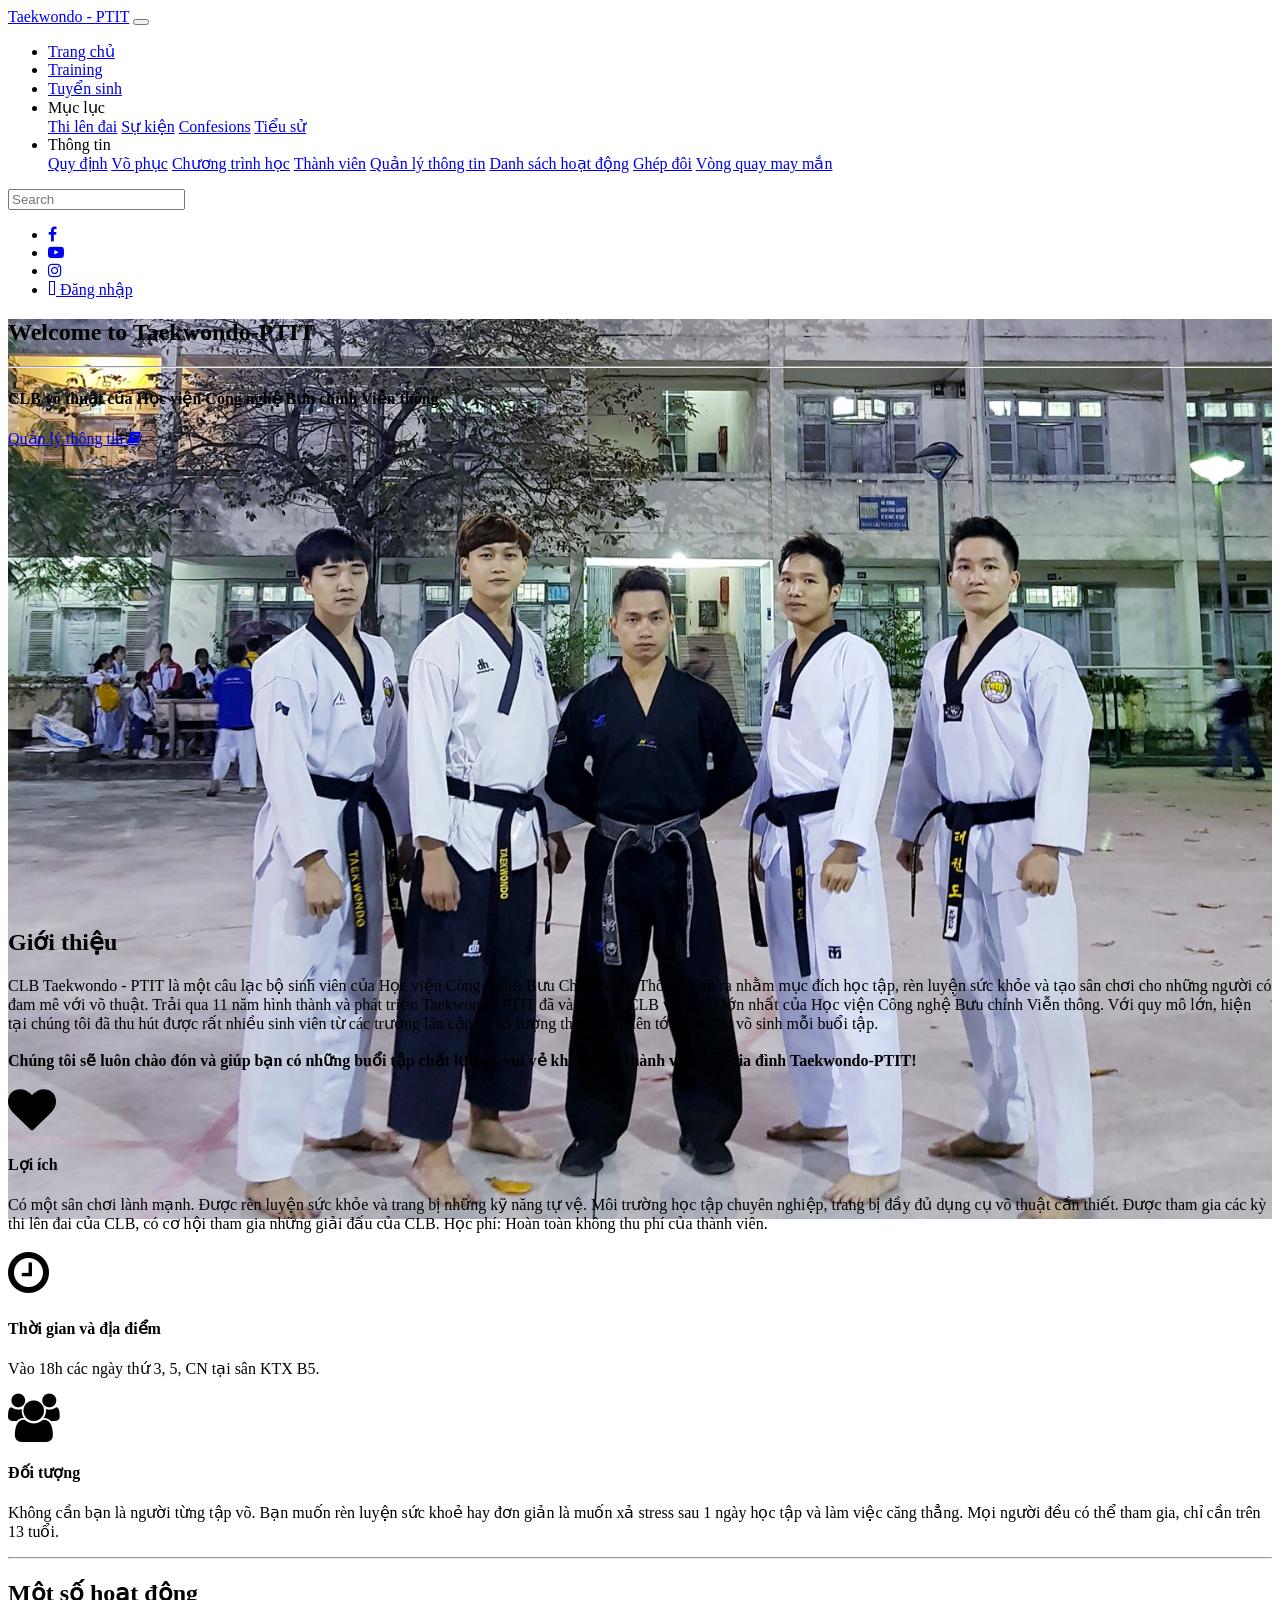
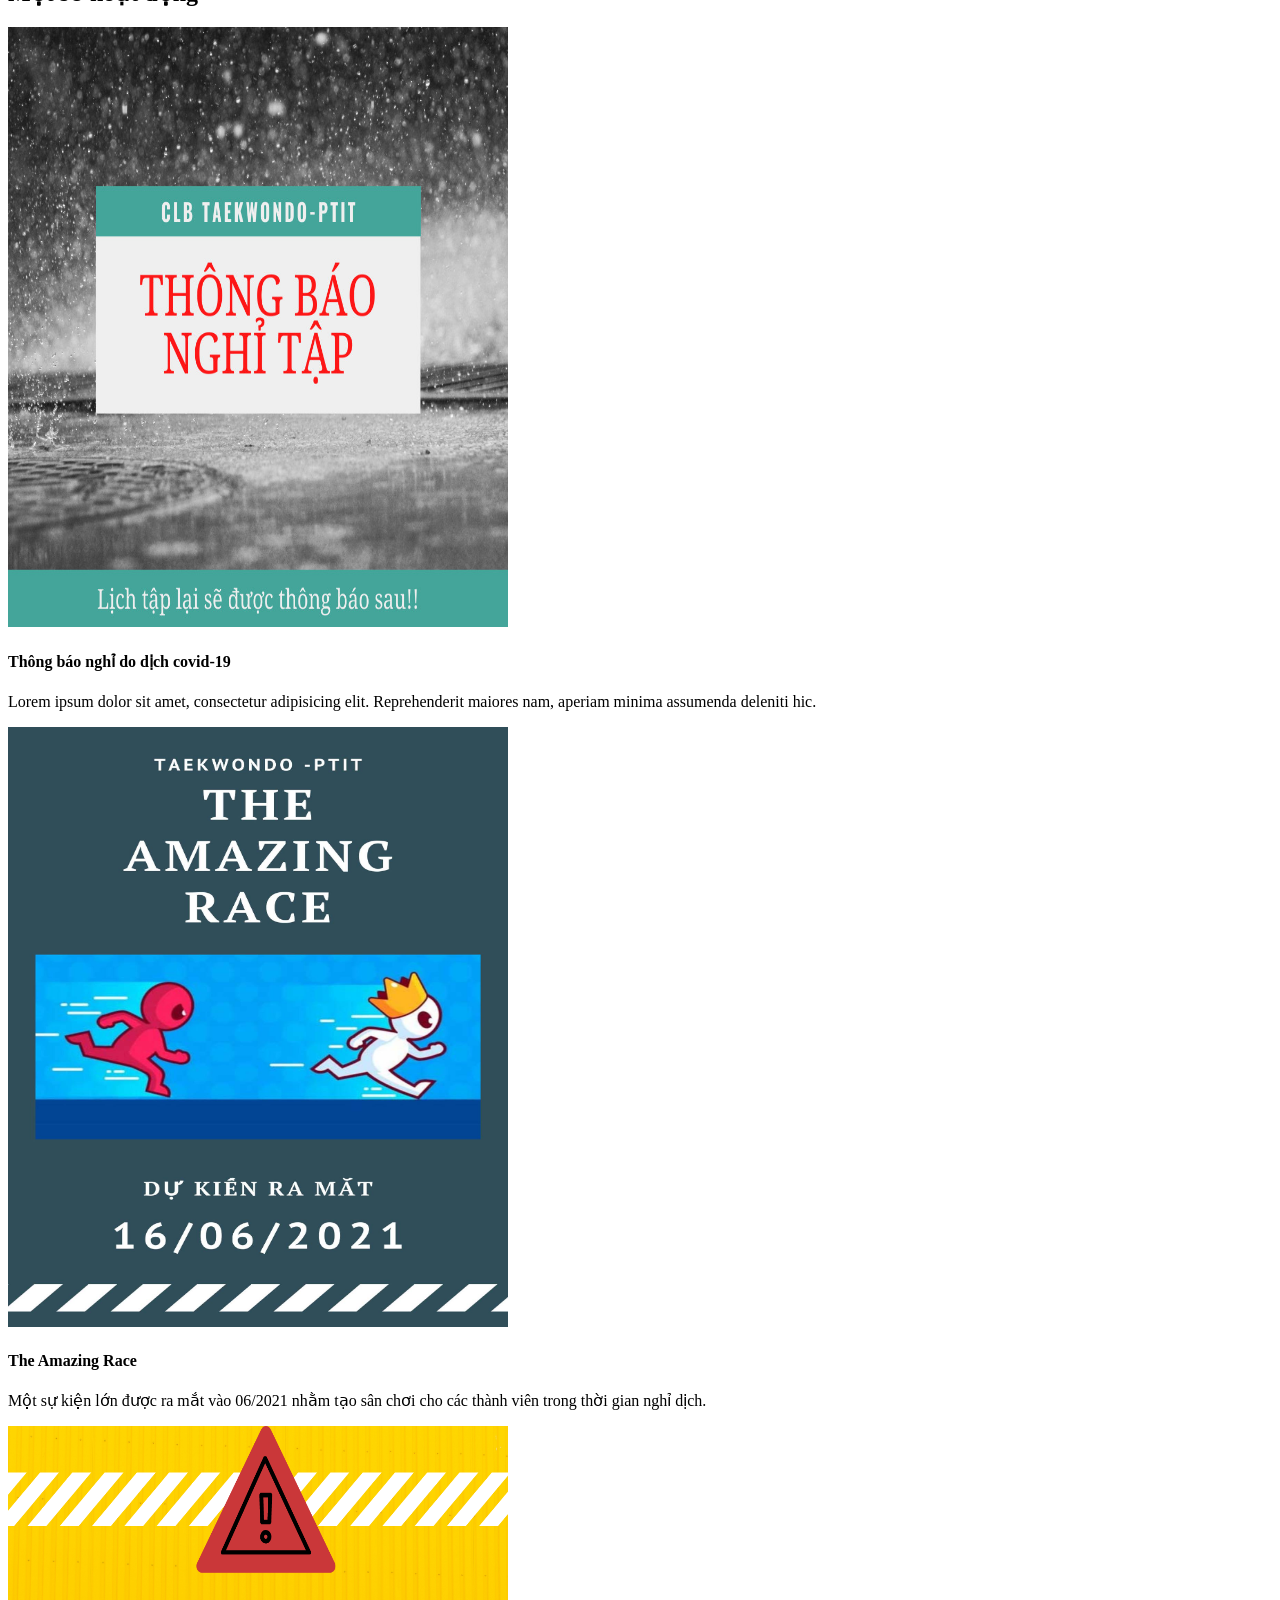
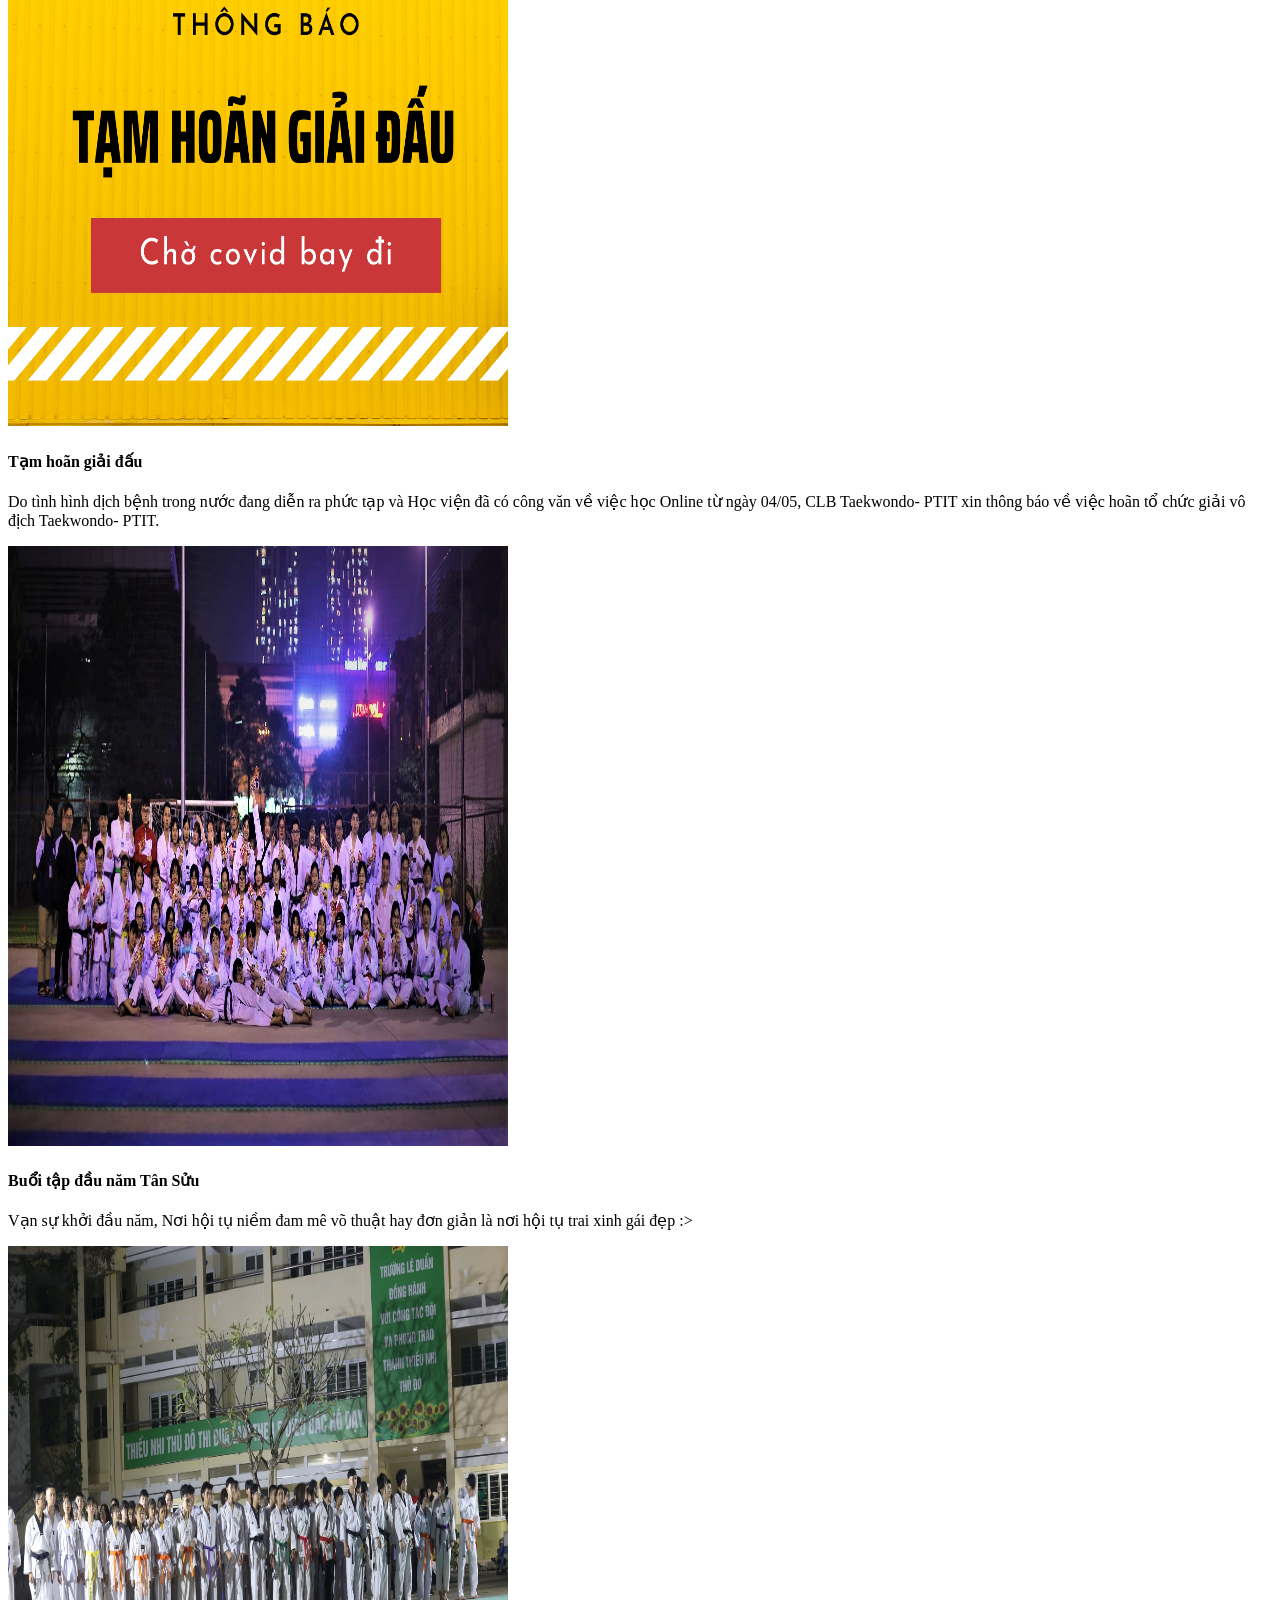
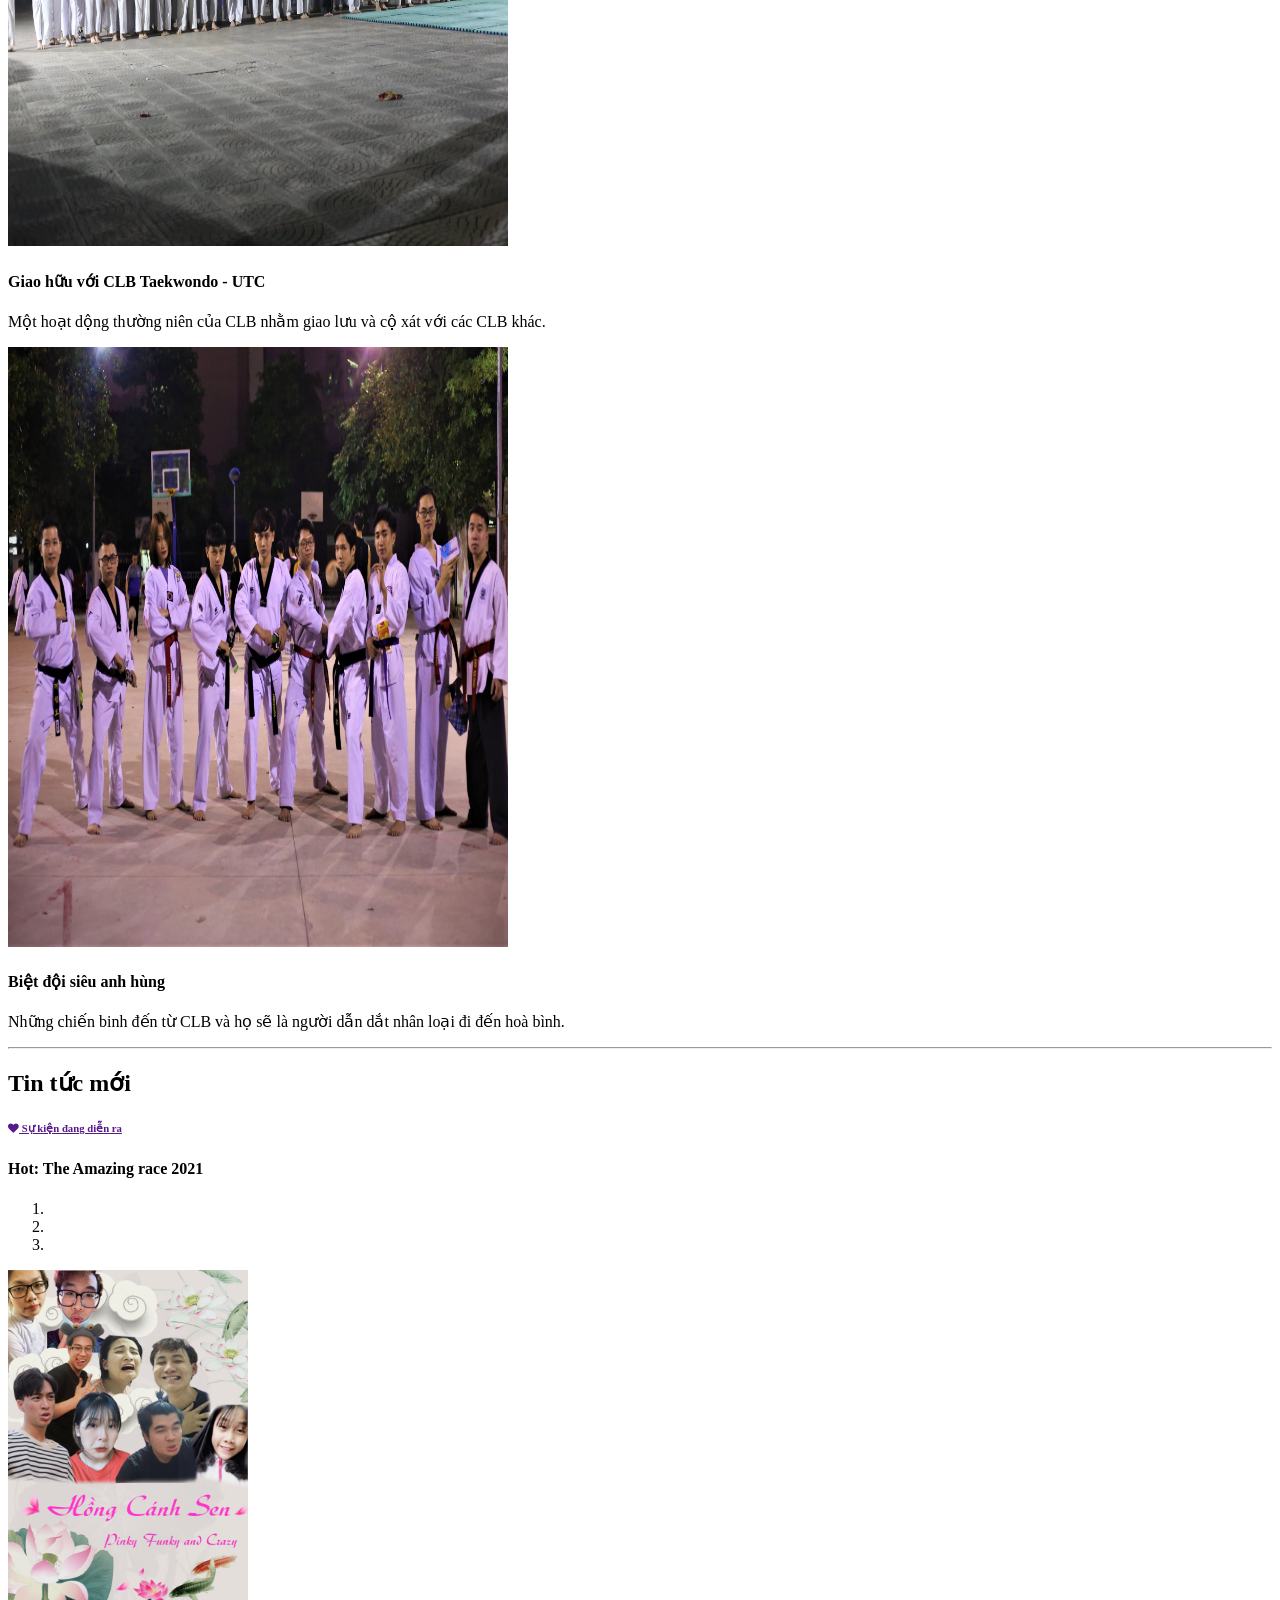
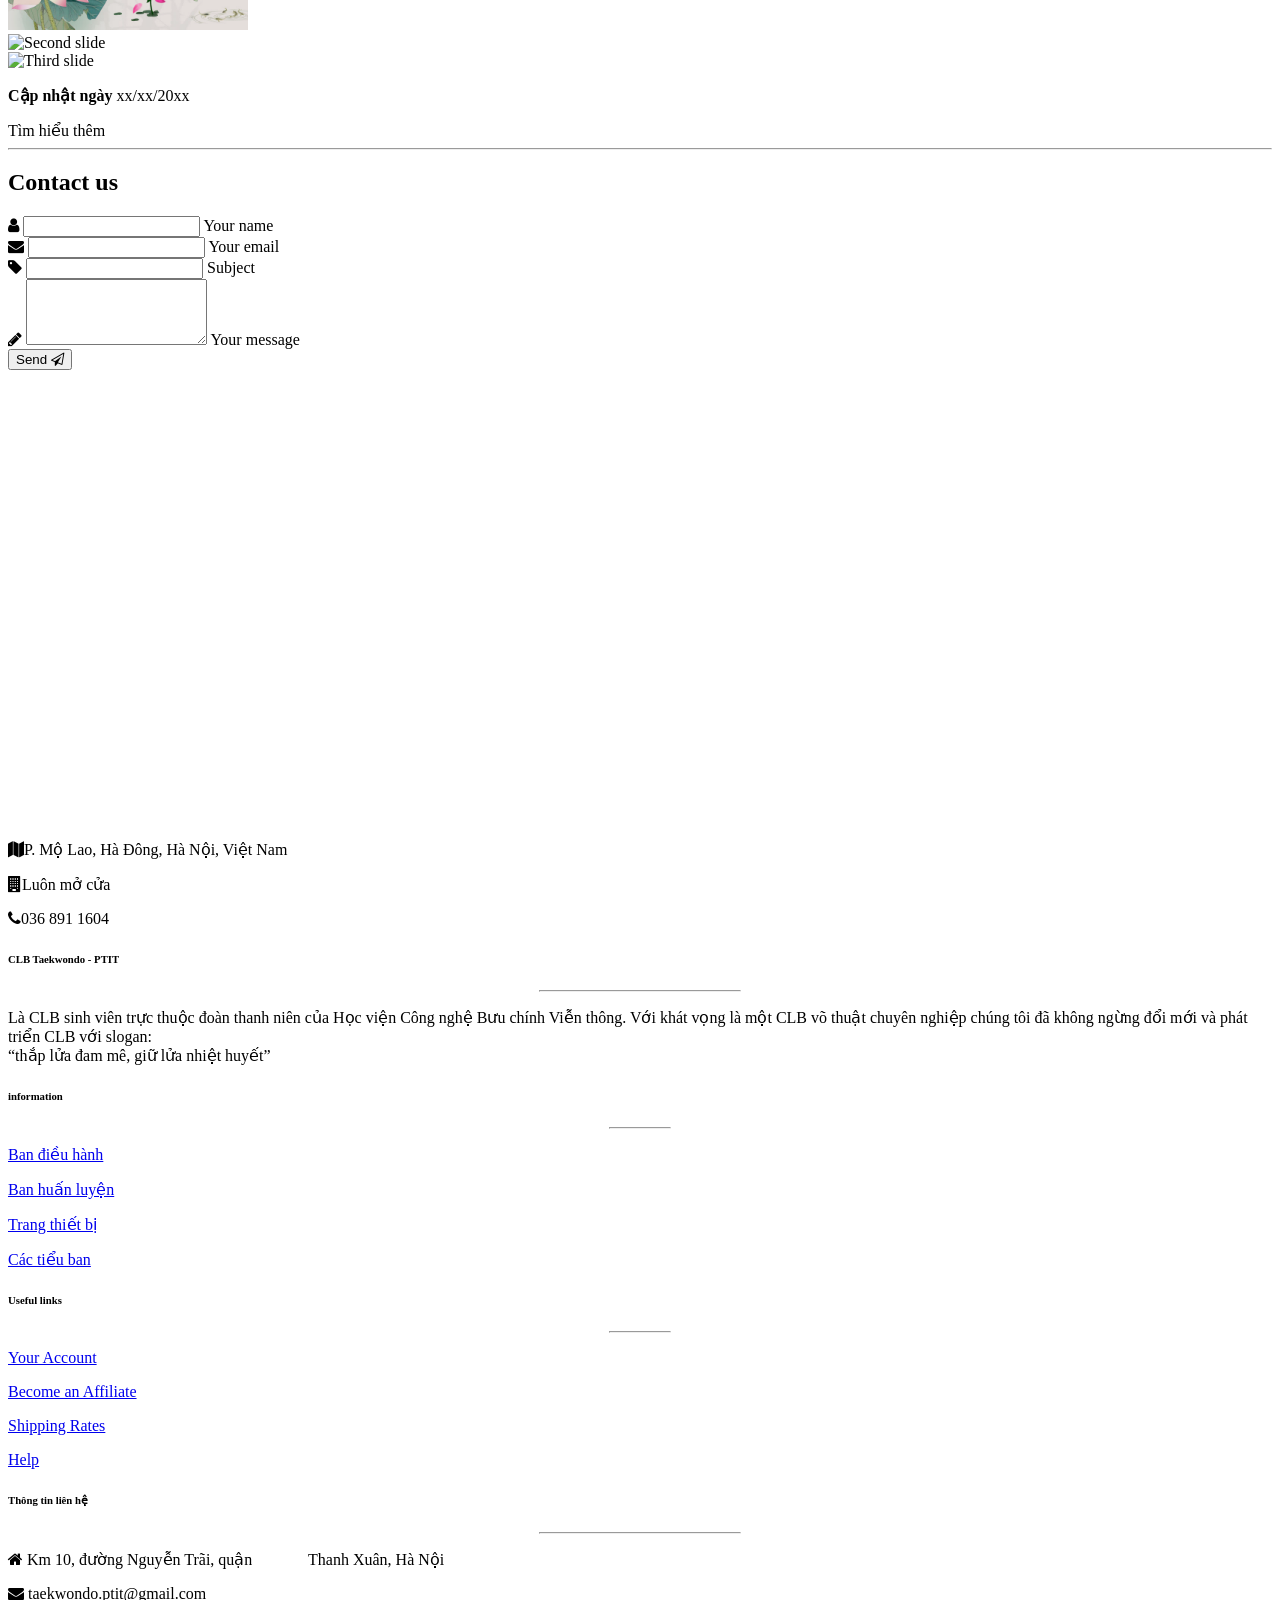
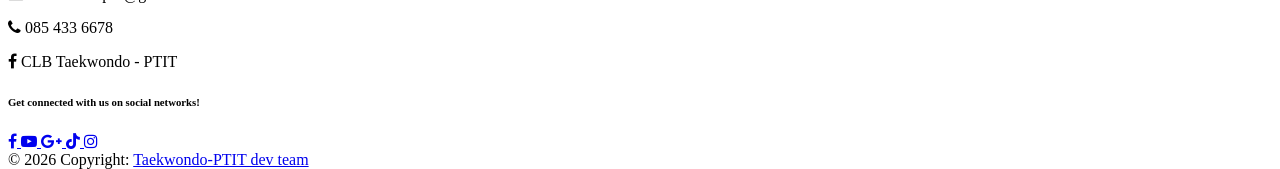
==== commit 9fd6136c: "add hoatdong page (activity list) + fund summary on quanli/hoatdong - New page hoatdong.html: monthl" ====
--- a/index.html
+++ b/index.html
@@ -413,6 +413,7 @@
     <!-- MDB core JavaScript -->
     <script type="text/javascript" src="js/mdb.min.js"></script>
     <script src="js/modules/header.js" defer></script>
+    <script src="js/modules/auth-nav.js" defer></script>
     <script src="js/modules/footer.js" defer></script>
     <!-- <script src="https://maps.google.com/maps/api/js"></script> -->
     <script>
--- a/css/style.css
+++ b/css/style.css
@@ -55,3 +55,47 @@
   -webkit-transform:translate(0,-50%);
           transform:translate(0,-50%);
 }
+
+.member-card .bcn-tags {
+    display: flex;
+    flex-wrap: wrap;
+    gap: 4px;
+    margin-top: 4px;
+    margin-bottom: 4px;
+}
+.member-card .bcn-tag {
+    font-size: 0.85rem;
+    font-weight: bold;
+    text-transform: uppercase;
+    padding: 6px 12px;
+    background-color: #1a1a1a;
+    color: #ffd700;
+    box-shadow: 0 1px 3px rgba(0,0,0,0.2);
+}
+.member-card .bcn-tag i {
+    margin-right: 3px;
+}
+.member-card .ntnt-tags {
+    display: flex;
+    flex-wrap: wrap;
+    gap: 4px;
+    margin-top: 4px;
+    margin-bottom: 4px;
+}
+.member-card .ntnt-tag {
+    font-size: 0.75rem;
+    font-weight: normal;
+    padding: 4px 10px;
+    box-shadow: 0 1px 3px rgba(0,0,0,0.2);
+}
+.member-card .ntnt-tag i {
+    margin-right: 3px;
+}
+.member-card .ntnt-nam-thanh {
+    background-color: #007bff;
+    color: #fff;
+}
+.member-card .ntnt-nu-tu {
+    background-color: #e83e8c;
+    color: #fff;
+}
